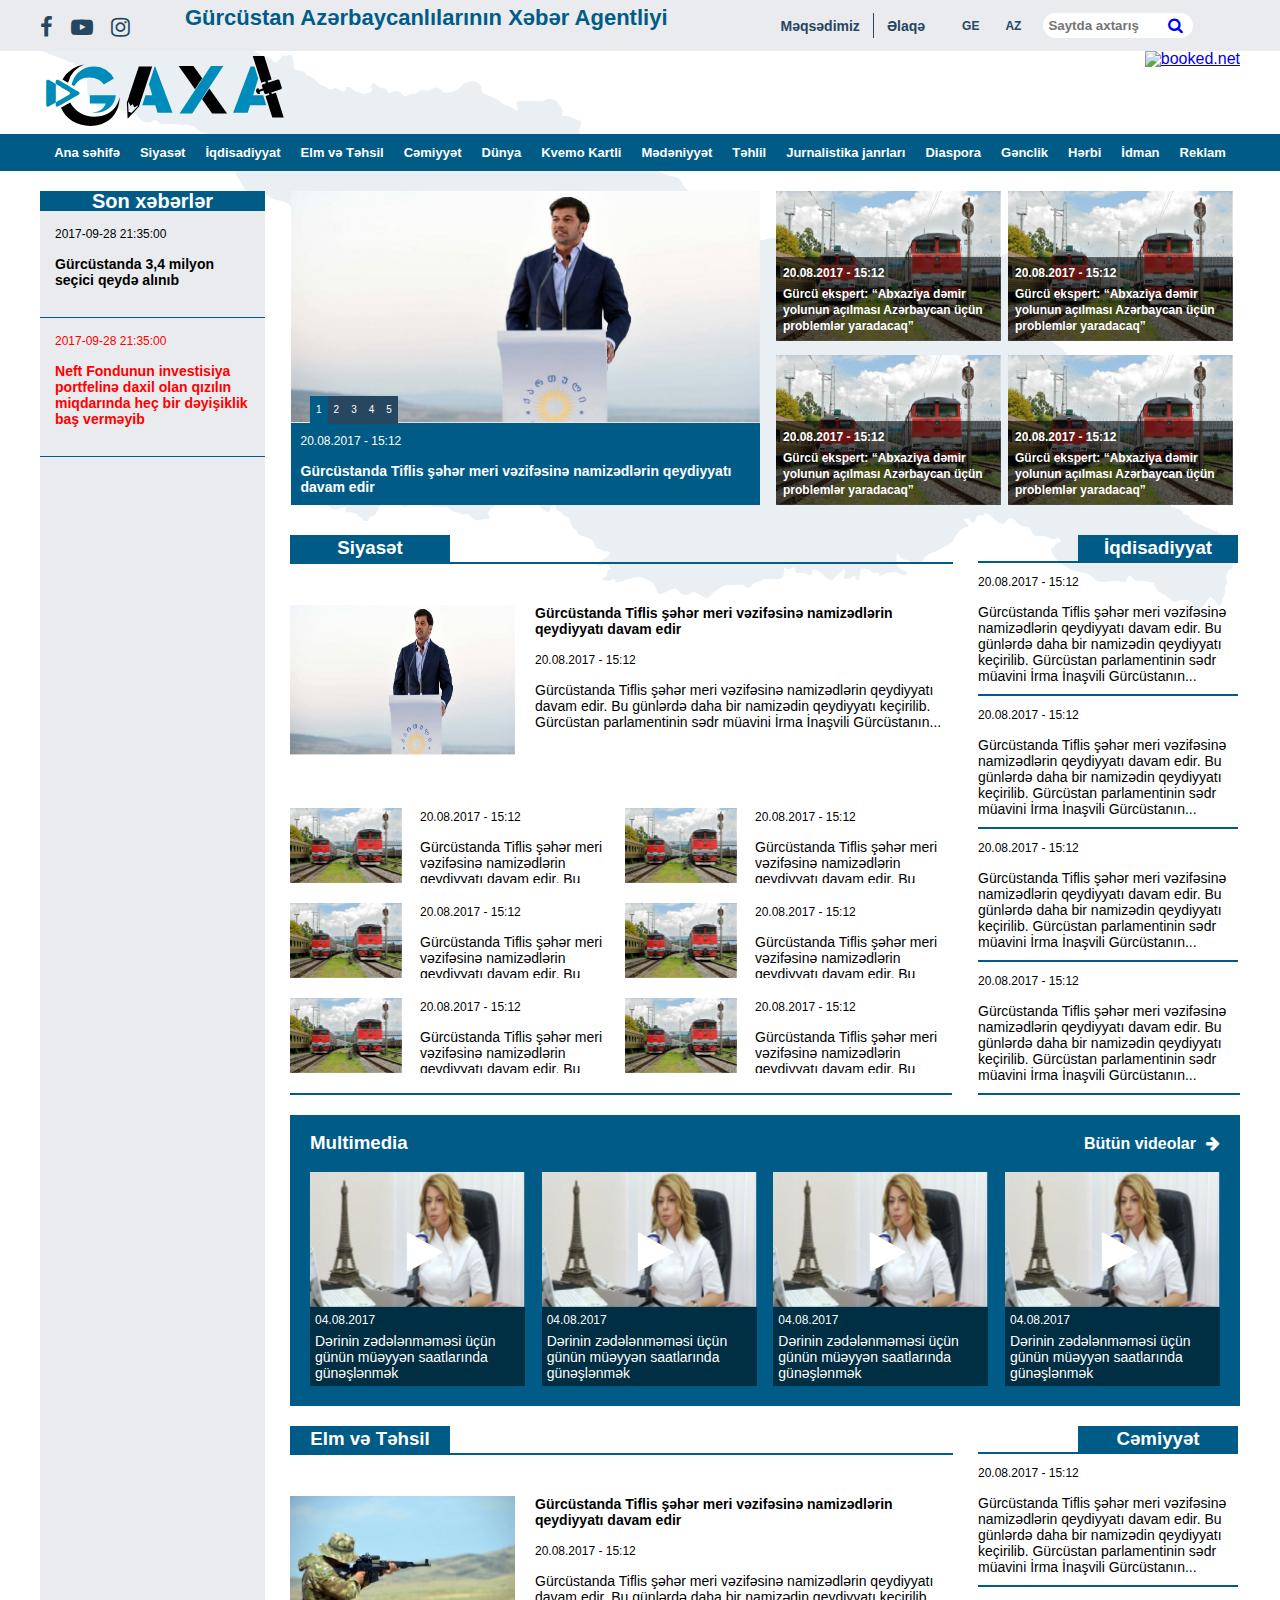
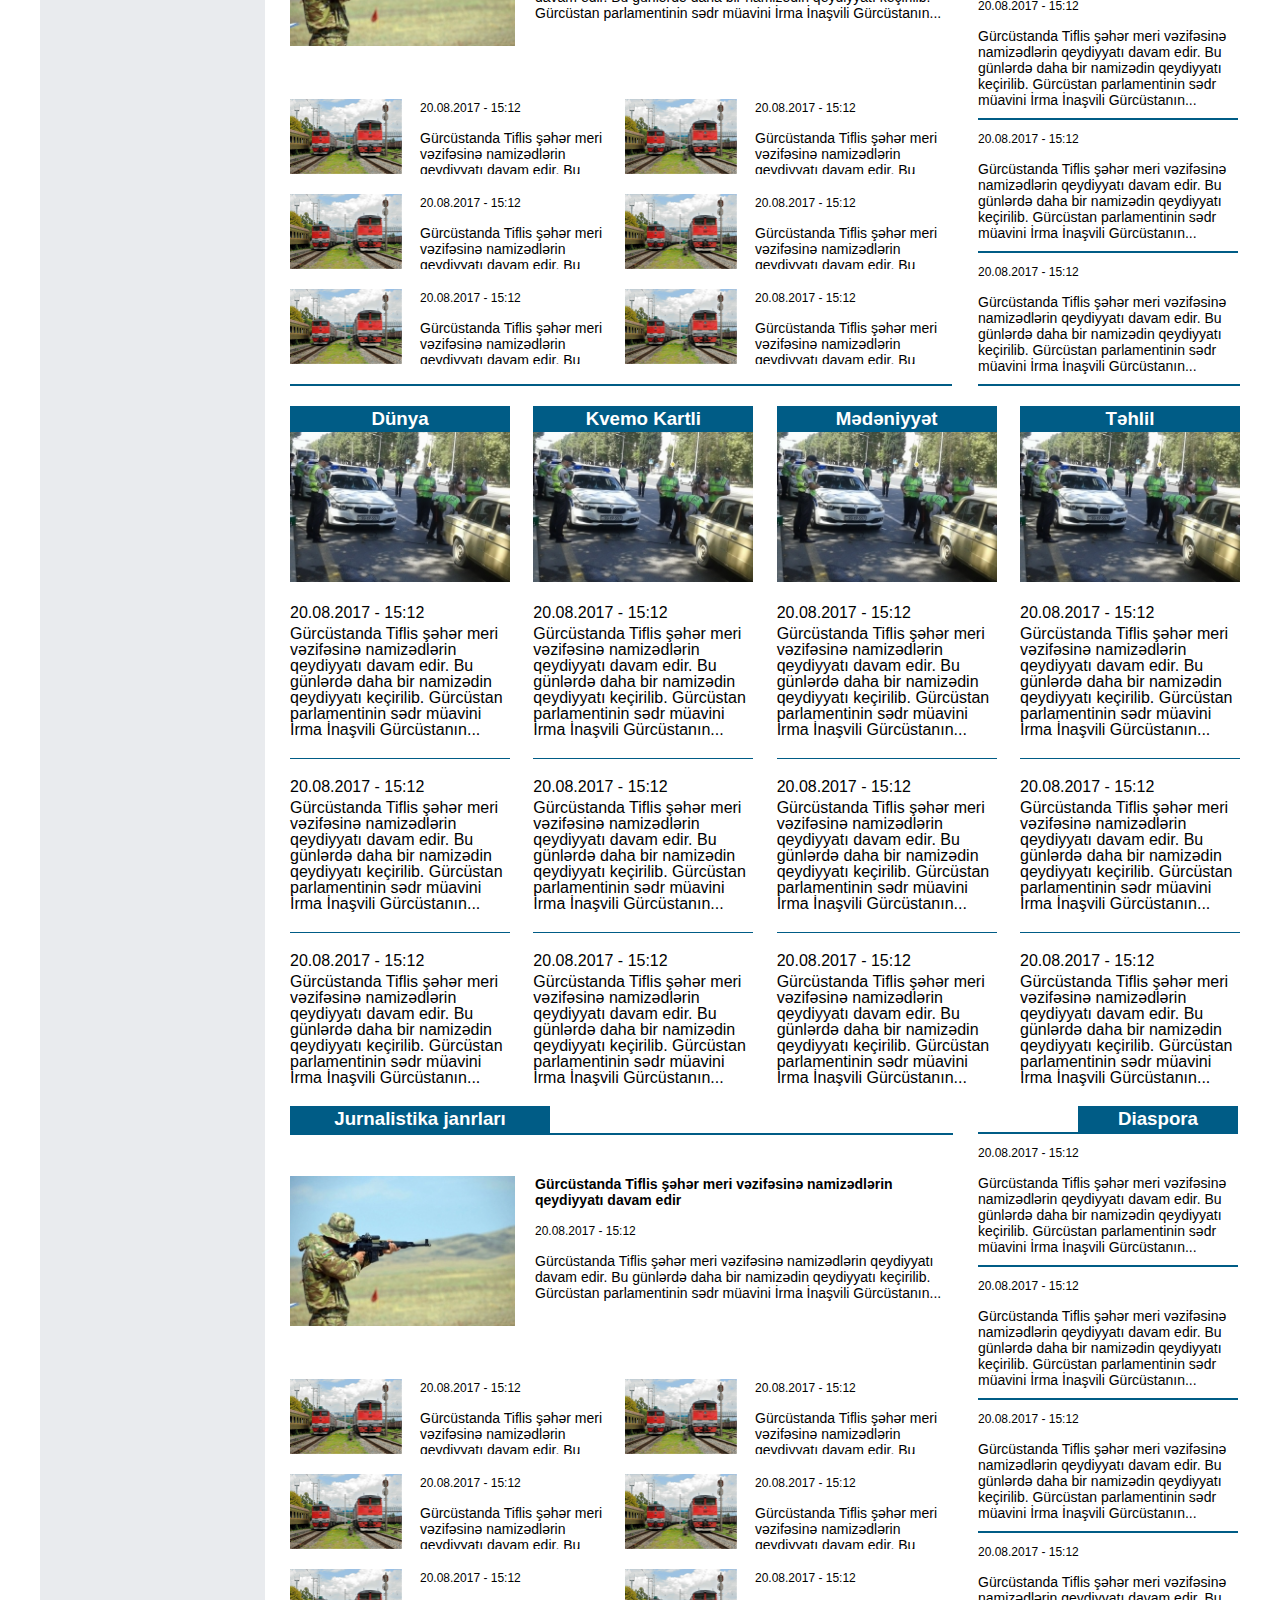
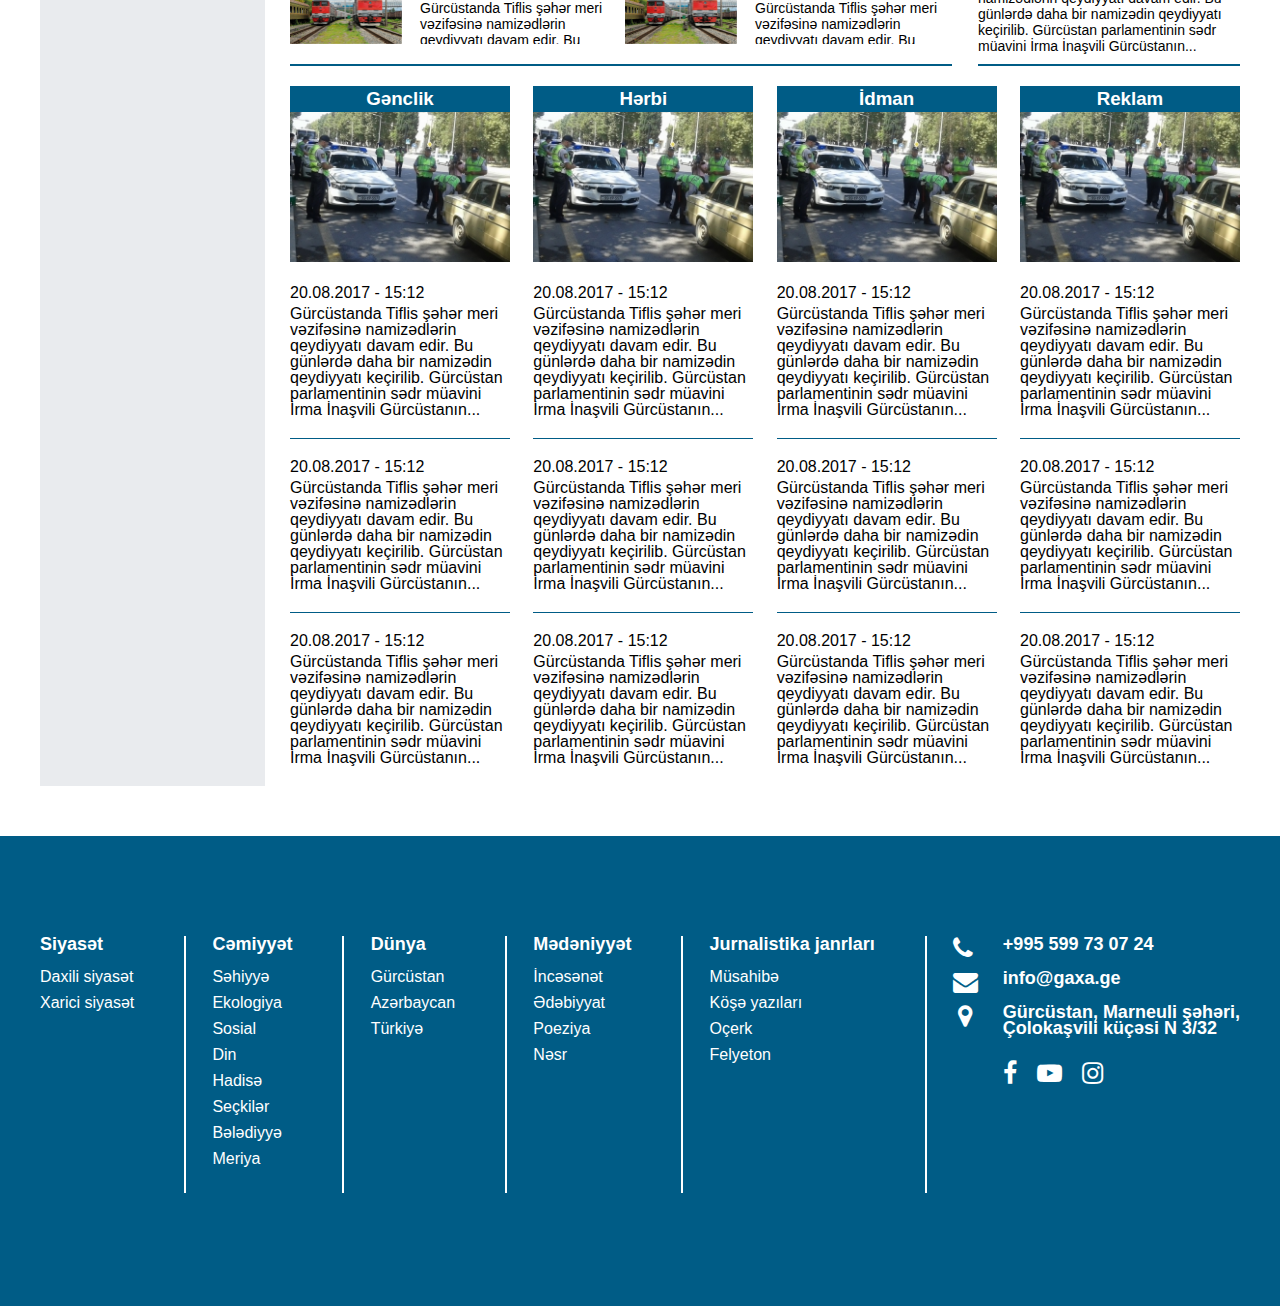
==== index.html @ 44e525f2 "gaxa index.html" ====
<!DOCTYPE html>
<html>
    <head>
        <meta charset="utf-8">
        <meta http-equiv="x-ua-compatible" content="ie=edge">
        <title>Gürcüstan Azərbaycanlılarının Xəbər Agentliyi</title>
        <link rel="stylesheet" href="css/style.css">
        <link rel="stylesheet" href="https://maxcdn.bootstrapcdn.com/font-awesome/4.7.0/css/font-awesome.min.css">
        <link rel="stylesheet" href="lib/owlcarousel/owl.carousel.min.css">
        <link rel="stylesheet" href="lib/owlcarousel/owl.theme.default.min.css">
    </head>
    <body>
        <header class="page-header">
                <div class="page-header__top">
                    <div class="wrapper">
                        <ul class="page-header__top-social">
                            <li><a href="#"><i class="fa fa-facebook" aria-hidden="true"></i></a></li>
                            <li><a href="#"><i class="fa fa-youtube-play" aria-hidden="true"></i></a></li>
                            <li><a href="#"><i class="fa fa-instagram" aria-hidden="true"></i></a></li>
                        </ul>
                        <h1 class="page-header__main-header">Gürcüstan Azərbaycanlılarının Xəbər Agentliyi</h1>
                        <a href="#" class="page-header__purpose-link">Məqsədimiz</a>
                        <a href="#" class="page-header__contact-link">Əlaqə</a>
                        <a href="#" class="page-header__lang-link">GE</a>
                        <a href="#" class="page-header__lang-link">AZ</a>
                        <form class="page-header__search-form">
                            <input type="text" class="page-header__search-input" placeholder="Saytda axtarış">
                            <a href="#" class="form-search"><i class="fa fa-search" aria-hidden="true"></i></a>
                        </form>
                    </div>
                </div>
                <div class="page-header__middle wrapper">
                    <a href="#" class="main-logo-link"><img src="img/logo.svg" alt="gaxa logo" class="main-logo" width="240px" height="70px"></a>
                    <div class="page-header__widgets">
                        <div class="currency-widget"></div>
                        <div class="weather-widget">
                            <!-- weather widget start --><a target="_blank" href="http://www.booked.net/weather/marneuli-w399165"><img src="https://w.bookcdn.com/weather/picture/23_w399165_1_1_ecf0f1_250_bdc3c7_9da2a6_ffffff_1_2071c9_ffffff_0_6.png?scode=124&domid=&anc_id=14070"  alt="booked.net"/></a><!-- weather widget end -->
                        </div>
                    </div>
                </div>
                <div class="page-header__bottom">
                    <nav class="main-nav wrapper">
                        <ul class="main-nav__list">
                            <li class="main-nav__list-item"><a href="#" class="main-nav__link">Ana səhifə</a></li>
                            <li class="main-nav__list-item"><a href="#" class="main-nav__link">Siyasət</a></li>
                            <li class="main-nav__list-item"><a href="#" class="main-nav__link">İqdisadiyyat</a></li>
                            <li class="main-nav__list-item"><a href="#" class="main-nav__link">Elm və Təhsil</a></li>
                            <li class="main-nav__list-item"><a href="#" class="main-nav__link">Cəmiyyət</a></li>
                            <li class="main-nav__list-item"><a href="#" class="main-nav__link">Dünya</a></li>
                            <li class="main-nav__list-item"><a href="#" class="main-nav__link">Kvemo Kartli</a></li>
                            <li class="main-nav__list-item"><a href="#" class="main-nav__link">Mədəniyyət</a></li>
                            <li class="main-nav__list-item"><a href="#" class="main-nav__link">Təhlil</a></li>
                            <li class="main-nav__list-item"><a href="#" class="main-nav__link">Jurnalistika janrları</a></li>
                            <li class="main-nav__list-item"><a href="#" class="main-nav__link">Diaspora</a></li>
                            <li class="main-nav__list-item"><a href="#" class="main-nav__link">Gənclik</a></li>
                            <li class="main-nav__list-item"><a href="#" class="main-nav__link">Hərbi</a></li>
                            <li class="main-nav__list-item"><a href="#" class="main-nav__link">İdman</a></li>
                            <li class="main-nav__list-item"><a href="#" class="main-nav__link">Reklam</a></li>
                        </ul>
                    </nav>
                </div>
        </header>
        <main>
            <div class="wrapper">
                <div class="left">
                    <h2 class="latest-news">Son xəbərlər</h2>
                    <div class="left-side__news">
                        <span class="left-side__news-date">2017-09-28 21:35:00</span>
                        <h3 class="left-side__news-header">Gürcüstanda 3,4 milyon seçici qeydə alınıb</h3>
                    </div>
                    <div class="left-side__news--urgent">
                        <span class="left-side__news-date">2017-09-28 21:35:00</span>
                        <h3 class="left-side__news-header">
                            Neft Fondunun investisiya portfelinə
                            daxil olan qızılın miqdarında heç bir
                            dəyişiklik baş verməyib</h3>
                    </div>
                </div>
                <div class="right">
                    <div class="top">
                        <div class="slider">
                            <div class="owl-carousel">
                                <div class="slider__item">
                                    <img src="img/slide-1.png" alt="" class="slide">
                                    <div class="slide__legend">
                                        <span class="date">20.08.2017 - 15:12</span>
                                        <h3 class="slide__header">Gürcüstanda Tiflis şəhər meri vəzifəsinə namizədlərin qeydiyyatı davam edir</h3>
                                    </div>
                                </div>
                                <div class="slider__item">
                                    <img src="img/slide-2.png" alt="" class="slide">
                                    <div class="slide__legend">
                                        <span class="date">20.08.2017 - 15:12</span>
                                        <h3 class="slide__header">Gürcüstanda Tiflis şəhər meri vəzifəsinə namizədlərin qeydiyyatı davam edir</h3>
                                    </div>
                                </div>
                                <div class="slider__item">
                                    <img src="img/slide-3.png" alt="" class="slide">
                                    <div class="slide__legend">
                                        <span class="date">20.08.2017 - 15:12</span>
                                        <h3 class="slide__header">Gürcüstanda Tiflis şəhər meri vəzifəsinə namizədlərin qeydiyyatı davam edir</h3>
                                    </div>
                                </div>
                                <div class="slider__item">
                                    <img src="img/slide-4.png" alt="" class="slide">
                                    <div class="slide__legend">
                                        <span class="date">20.08.2017 - 15:12</span>
                                        <h3 class="slide__header">Gürcüstanda Tiflis şəhər meri vəzifəsinə namizədlərin qeydiyyatı davam edir</h3>
                                    </div>
                                </div>
                                <div class="slider__item">
                                    <img src="img/slide-5.png" alt="" class="slide">
                                    <div class="slide__legend">
                                        <span class="date">20.08.2017 - 15:12</span>
                                        <h3 class="slide__header">Gürcüstanda Tiflis şəhər meri vəzifəsinə namizədlərin qeydiyyatı davam edir</h3>
                                    </div>
                                </div>
                            </div>
                        </div>
                        <div class="top-left">
                            <div class="top-left__news">
                                <div class="top-left__news-content">
                                    <img src="img/top-left-news-1.png" alt="" class="top-left__news-img">
                                    <div class="top-left__news-legend">
                                        <span class="top-left__news-date">20.08.2017 - 15:12</span>
                                        <h3 class="top-left__news-header">Gürcü ekspert: “Abxaziya dəmir yolunun
                                            açılması Azərbaycan üçün problemlər
                                            yaradacaq”</h3>
                                    </div>
                                </div>
                            </div>
                            <div class="top-left__news">
                                <div class="top-left__news-content">
                                    <img src="img/top-left-news-1.png" alt="" class="top-left__news-img">
                                    <div class="top-left__news-legend">
                                        <span class="top-left__news-date">20.08.2017 - 15:12</span>
                                        <h3 class="top-left__news-header">Gürcü ekspert: “Abxaziya dəmir yolunun
                                            açılması Azərbaycan üçün problemlər
                                            yaradacaq”</h3>
                                    </div>
                                </div>
                            </div>
                            <div class="top-left__news">
                                <div class="top-left__news-content">
                                    <img src="img/top-left-news-1.png" alt="" class="top-left__news-img">
                                    <div class="top-left__news-legend">
                                        <span class="top-left__news-date">20.08.2017 - 15:12</span>
                                        <h3 class="top-left__news-header">Gürcü ekspert: “Abxaziya dəmir yolunun
                                            açılması Azərbaycan üçün problemlər
                                            yaradacaq”</h3>
                                    </div>
                                </div>
                            </div>
                            <div class="top-left__news">
                                <div class="top-left__news-content">
                                    <img src="img/top-left-news-1.png" alt="" class="top-left__news-img">
                                    <div class="top-left__news-legend">
                                        <span class="top-left__news-date">20.08.2017 - 15:12</span>
                                        <h3 class="top-left__news-header">Gürcü ekspert: “Abxaziya dəmir yolunun
                                            açılması Azərbaycan üçün problemlər
                                            yaradacaq”</h3>
                                    </div>
                                </div>
                            </div>
                        </div>
                    </div>
                    <div class="news-feed">
                        <div class="news-feed__left">
                            <h3 class="section-header">Siyasət</h3>
                            <div class="news-feed__top">
                                <div class="news-feed__item">
                                    <img src="img/slide-1.png" alt="" width="225px" height="150px" class="news-feed__top-img">
                                    <div class="news-feed__top-legend">
                                        <h3 class="news-feed__item-header">Gürcüstanda Tiflis şəhər meri vəzifəsinə namizədlərin
                                            qeydiyyatı davam edir</h3>
                                        <span class="news-feed__item-date">20.08.2017 - 15:12</span>
                                        <p class="news-feed__item-text">Gürcüstanda Tiflis şəhər meri vəzifəsinə namizədlərin qeydiyyatı davam edir.
                                            Bu günlərdə daha bir namizədin qeydiyyatı keçirilib. Gürcüstan parlamentinin
                                            sədr müavini İrma İnaşvili Gürcüstanın...</p>
                                    </div>
                                </div>
                            </div>
                            <div class="news-feed__bottom">
                                <div class="news-feed__bottom-left">
                                    <div class="news-feed__bottom-item">
                                        <img src="img/top-left-news-1.png" alt="" width="112px" height="75px" class="news-feed__bottom-img">
                                        <div class="news-feed__bottom-legend">
                                            <span class="news-feed__item-date">20.08.2017 - 15:12</span>
                                            <p class="news-feed__item-text">Gürcüstanda Tiflis şəhər meri vəzifəsinə namizədlərin qeydiyyatı davam edir.
                                                Bu günlərdə daha bir namizədin qeydiyyatı keçirilib. Gürcüstan parlamentinin
                                                sədr müavini İrma İnaşvili Gürcüstanın...</p>
                                        </div>
                                    </div>
                                    <div class="news-feed__bottom-item">
                                        <img src="img/top-left-news-1.png" alt="" width="112px" height="75px" class="news-feed__bottom-img">
                                        <div class="news-feed__bottom-legend">
                                            <span class="news-feed__item-date">20.08.2017 - 15:12</span>
                                            <p class="news-feed__item-text">Gürcüstanda Tiflis şəhər meri vəzifəsinə namizədlərin qeydiyyatı davam edir.
                                                Bu günlərdə daha bir namizədin qeydiyyatı keçirilib. Gürcüstan parlamentinin
                                                sədr müavini İrma İnaşvili Gürcüstanın...</p>
                                        </div>
                                    </div>
                                    <div class="news-feed__bottom-item">
                                        <img src="img/top-left-news-1.png" alt="" width="112px" height="75px" class="news-feed__bottom-img">
                                        <div class="news-feed__bottom-legend">
                                            <span class="news-feed__item-date">20.08.2017 - 15:12</span>
                                            <p class="news-feed__item-text">Gürcüstanda Tiflis şəhər meri vəzifəsinə namizədlərin qeydiyyatı davam edir.
                                                Bu günlərdə daha bir namizədin qeydiyyatı keçirilib. Gürcüstan parlamentinin
                                                sədr müavini İrma İnaşvili Gürcüstanın...</p>
                                        </div>
                                    </div>
                                </div>
                                <div class="news-feed__bottom-right">
                                    <div class="news-feed__bottom-item">
                                        <img src="img/top-left-news-1.png" alt="" width="112px" height="75px" class="news-feed__bottom-img">
                                        <div class="news-feed__bottom-legend">
                                            <span class="news-feed__item-date">20.08.2017 - 15:12</span>
                                            <p class="news-feed__item-text">Gürcüstanda Tiflis şəhər meri vəzifəsinə namizədlərin qeydiyyatı davam edir.
                                                Bu günlərdə daha bir namizədin qeydiyyatı keçirilib. Gürcüstan parlamentinin
                                                sədr müavini İrma İnaşvili Gürcüstanın...</p>
                                        </div>
                                    </div>
                                    <div class="news-feed__bottom-item">
                                        <img src="img/top-left-news-1.png" alt="" width="112px" height="75px" class="news-feed__bottom-img">
                                        <div class="news-feed__bottom-legend">
                                            <span class="news-feed__item-date">20.08.2017 - 15:12</span>
                                            <p class="news-feed__item-text">Gürcüstanda Tiflis şəhər meri vəzifəsinə namizədlərin qeydiyyatı davam edir.
                                                Bu günlərdə daha bir namizədin qeydiyyatı keçirilib. Gürcüstan parlamentinin
                                                sədr müavini İrma İnaşvili Gürcüstanın...</p>
                                        </div>
                                    </div>
                                    <div class="news-feed__bottom-item">
                                        <img src="img/top-left-news-1.png" alt="" width="112px" height="75px" class="news-feed__bottom-img">
                                        <div class="news-feed__bottom-legend">
                                            <span class="news-feed__item-date">20.08.2017 - 15:12</span>
                                            <p class="news-feed__item-text">Gürcüstanda Tiflis şəhər meri vəzifəsinə namizədlərin qeydiyyatı davam edir.
                                                Bu günlərdə daha bir namizədin qeydiyyatı keçirilib. Gürcüstan parlamentinin
                                                sədr müavini İrma İnaşvili Gürcüstanın...</p>
                                        </div>
                                    </div>
                                </div>
                            </div>
                        </div>
                        <div class="news-feed__right">
                            <h3 class="news-feed__right-header">İqdisadiyyat</h3>
                            <div class="news-feed__right-item">
                                <div class="news-feed__top-legend">
                                    <span class="news-feed__item-date">20.08.2017 - 15:12</span>
                                    <p class="news-feed__item-text">Gürcüstanda Tiflis şəhər meri vəzifəsinə namizədlərin qeydiyyatı davam edir.
                                        Bu günlərdə daha bir namizədin qeydiyyatı keçirilib. Gürcüstan parlamentinin
                                        sədr müavini İrma İnaşvili Gürcüstanın...</p>
                                </div>
                            </div>
                            <div class="news-feed__right-item">
                                <div class="news-feed__top-legend">
                                    <span class="news-feed__item-date">20.08.2017 - 15:12</span>
                                    <p class="news-feed__item-text">Gürcüstanda Tiflis şəhər meri vəzifəsinə namizədlərin qeydiyyatı davam edir.
                                        Bu günlərdə daha bir namizədin qeydiyyatı keçirilib. Gürcüstan parlamentinin
                                        sədr müavini İrma İnaşvili Gürcüstanın...</p>
                                </div>
                            </div>
                            <div class="news-feed__right-item">
                                <div class="news-feed__top-legend">
                                    <span class="news-feed__item-date">20.08.2017 - 15:12</span>
                                    <p class="news-feed__item-text">Gürcüstanda Tiflis şəhər meri vəzifəsinə namizədlərin qeydiyyatı davam edir.
                                        Bu günlərdə daha bir namizədin qeydiyyatı keçirilib. Gürcüstan parlamentinin
                                        sədr müavini İrma İnaşvili Gürcüstanın...</p>
                                </div>
                            </div>
                            <div class="news-feed__right-item">
                                <div class="news-feed__top-legend">
                                    <span class="news-feed__item-date">20.08.2017 - 15:12</span>
                                    <p class="news-feed__item-text">Gürcüstanda Tiflis şəhər meri vəzifəsinə namizədlərin qeydiyyatı davam edir.
                                        Bu günlərdə daha bir namizədin qeydiyyatı keçirilib. Gürcüstan parlamentinin
                                        sədr müavini İrma İnaşvili Gürcüstanın...</p>
                                </div>
                            </div>
                        </div>
                    </div>
                    <div class="multimedia">
                        <div class="multimedia__top">
                            <h3 class="multimedia__header">Multimedia</h3>
                            <a href="#" class="all-videos">Bütün videolar<i class="fa fa-arrow-right" aria-hidden="true"></i></a>
                        </div>
                        <div class="multimedia__videos">
                            <a href="#" class="multimedia__video">
                                <div class="multimedia__video-img">
                                    <img src="img/video.png" alt="" width="215px" height="135px">
                                    <i class="fa fa-play" aria-hidden="true"></i>
                                </div>
                                <div class="multimedia__video-legend">
                                    <span class="multimedia__video-date">04.08.2017</span>
                                    <p class="multimedia__video-text">Dərinin zədələnməməsi üçün günün
                                    müəyyən saatlarında günəşlənmək</p>
                                </div>
                            </a>
                            <a href="#" class="multimedia__video">
                                <div class="multimedia__video-img">
                                    <img src="img/video.png" alt="" width="215px" height="135px">
                                    <i class="fa fa-play" aria-hidden="true"></i>
                                </div>
                                <div class="multimedia__video-legend">
                                    <span class="multimedia__video-date">04.08.2017</span>
                                    <p class="multimedia__video-text">Dərinin zədələnməməsi üçün günün
                                        müəyyən saatlarında günəşlənmək</p>
                                </div>
                            </a>
                            <a href="#" class="multimedia__video">
                                <div class="multimedia__video-img">
                                    <img src="img/video.png" alt="" width="215px" height="135px">
                                    <i class="fa fa-play" aria-hidden="true"></i>
                                </div>
                                <div class="multimedia__video-legend">
                                    <span class="multimedia__video-date">04.08.2017</span>
                                    <p class="multimedia__video-text">Dərinin zədələnməməsi üçün günün
                                        müəyyən saatlarında günəşlənmək</p>
                                </div>
                            </a>
                            <a href="#" class="multimedia__video">
                                <div class="multimedia__video-img">
                                    <img src="img/video.png" alt="" width="215px" height="135px">
                                    <i class="fa fa-play" aria-hidden="true"></i>
                                </div>
                                <div class="multimedia__video-legend">
                                    <span class="multimedia__video-date">04.08.2017</span>
                                    <p class="multimedia__video-text">Dərinin zədələnməməsi üçün günün
                                        müəyyən saatlarında günəşlənmək</p>
                                </div>
                            </a>
                        </div>
                    </div>
                    <div class="news-feed">
                        <div class="news-feed__left">
                            <h3 class="section-header">Elm və Təhsil</h3>
                            <div class="news-feed__top">
                                <div class="news-feed__item">
                                    <img src="img/elm.png" alt="" width="225px" height="150px" class="news-feed__top-img">
                                    <div class="news-feed__top-legend">
                                        <h3 class="news-feed__item-header">Gürcüstanda Tiflis şəhər meri vəzifəsinə namizədlərin
                                            qeydiyyatı davam edir</h3>
                                        <span class="news-feed__item-date">20.08.2017 - 15:12</span>
                                        <p class="news-feed__item-text">Gürcüstanda Tiflis şəhər meri vəzifəsinə namizədlərin qeydiyyatı davam edir.
                                            Bu günlərdə daha bir namizədin qeydiyyatı keçirilib. Gürcüstan parlamentinin
                                            sədr müavini İrma İnaşvili Gürcüstanın...</p>
                                    </div>
                                </div>
                            </div>
                            <div class="news-feed__bottom">
                                <div class="news-feed__bottom-left">
                                    <div class="news-feed__bottom-item">
                                        <img src="img/top-left-news-1.png" alt="" width="112px" height="75px" class="news-feed__bottom-img">
                                        <div class="news-feed__bottom-legend">
                                            <span class="news-feed__item-date">20.08.2017 - 15:12</span>
                                            <p class="news-feed__item-text">Gürcüstanda Tiflis şəhər meri vəzifəsinə namizədlərin qeydiyyatı davam edir.
                                                Bu günlərdə daha bir namizədin qeydiyyatı keçirilib. Gürcüstan parlamentinin
                                                sədr müavini İrma İnaşvili Gürcüstanın...</p>
                                        </div>
                                    </div>
                                    <div class="news-feed__bottom-item">
                                        <img src="img/top-left-news-1.png" alt="" width="112px" height="75px" class="news-feed__bottom-img">
                                        <div class="news-feed__bottom-legend">
                                            <span class="news-feed__item-date">20.08.2017 - 15:12</span>
                                            <p class="news-feed__item-text">Gürcüstanda Tiflis şəhər meri vəzifəsinə namizədlərin qeydiyyatı davam edir.
                                                Bu günlərdə daha bir namizədin qeydiyyatı keçirilib. Gürcüstan parlamentinin
                                                sədr müavini İrma İnaşvili Gürcüstanın...</p>
                                        </div>
                                    </div>
                                    <div class="news-feed__bottom-item">
                                        <img src="img/top-left-news-1.png" alt="" width="112px" height="75px" class="news-feed__bottom-img">
                                        <div class="news-feed__bottom-legend">
                                            <span class="news-feed__item-date">20.08.2017 - 15:12</span>
                                            <p class="news-feed__item-text">Gürcüstanda Tiflis şəhər meri vəzifəsinə namizədlərin qeydiyyatı davam edir.
                                                Bu günlərdə daha bir namizədin qeydiyyatı keçirilib. Gürcüstan parlamentinin
                                                sədr müavini İrma İnaşvili Gürcüstanın...</p>
                                        </div>
                                    </div>
                                </div>
                                <div class="news-feed__bottom-right">
                                    <div class="news-feed__bottom-item">
                                        <img src="img/top-left-news-1.png" alt="" width="112px" height="75px" class="news-feed__bottom-img">
                                        <div class="news-feed__bottom-legend">
                                            <span class="news-feed__item-date">20.08.2017 - 15:12</span>
                                            <p class="news-feed__item-text">Gürcüstanda Tiflis şəhər meri vəzifəsinə namizədlərin qeydiyyatı davam edir.
                                                Bu günlərdə daha bir namizədin qeydiyyatı keçirilib. Gürcüstan parlamentinin
                                                sədr müavini İrma İnaşvili Gürcüstanın...</p>
                                        </div>
                                    </div>
                                    <div class="news-feed__bottom-item">
                                        <img src="img/top-left-news-1.png" alt="" width="112px" height="75px" class="news-feed__bottom-img">
                                        <div class="news-feed__bottom-legend">
                                            <span class="news-feed__item-date">20.08.2017 - 15:12</span>
                                            <p class="news-feed__item-text">Gürcüstanda Tiflis şəhər meri vəzifəsinə namizədlərin qeydiyyatı davam edir.
                                                Bu günlərdə daha bir namizədin qeydiyyatı keçirilib. Gürcüstan parlamentinin
                                                sədr müavini İrma İnaşvili Gürcüstanın...</p>
                                        </div>
                                    </div>
                                    <div class="news-feed__bottom-item">
                                        <img src="img/top-left-news-1.png" alt="" width="112px" height="75px" class="news-feed__bottom-img">
                                        <div class="news-feed__bottom-legend">
                                            <span class="news-feed__item-date">20.08.2017 - 15:12</span>
                                            <p class="news-feed__item-text">Gürcüstanda Tiflis şəhər meri vəzifəsinə namizədlərin qeydiyyatı davam edir.
                                                Bu günlərdə daha bir namizədin qeydiyyatı keçirilib. Gürcüstan parlamentinin
                                                sədr müavini İrma İnaşvili Gürcüstanın...</p>
                                        </div>
                                    </div>
                                </div>
                            </div>
                        </div>
                        <div class="news-feed__right">
                            <h3 class="news-feed__right-header">Cəmiyyət</h3>
                            <div class="news-feed__right-item">
                                <div class="news-feed__top-legend">
                                    <span class="news-feed__item-date">20.08.2017 - 15:12</span>
                                    <p class="news-feed__item-text">Gürcüstanda Tiflis şəhər meri vəzifəsinə namizədlərin qeydiyyatı davam edir.
                                        Bu günlərdə daha bir namizədin qeydiyyatı keçirilib. Gürcüstan parlamentinin
                                        sədr müavini İrma İnaşvili Gürcüstanın...</p>
                                </div>
                            </div>
                            <div class="news-feed__right-item">
                                <div class="news-feed__top-legend">
                                    <span class="news-feed__item-date">20.08.2017 - 15:12</span>
                                    <p class="news-feed__item-text">Gürcüstanda Tiflis şəhər meri vəzifəsinə namizədlərin qeydiyyatı davam edir.
                                        Bu günlərdə daha bir namizədin qeydiyyatı keçirilib. Gürcüstan parlamentinin
                                        sədr müavini İrma İnaşvili Gürcüstanın...</p>
                                </div>
                            </div>
                            <div class="news-feed__right-item">
                                <div class="news-feed__top-legend">
                                    <span class="news-feed__item-date">20.08.2017 - 15:12</span>
                                    <p class="news-feed__item-text">Gürcüstanda Tiflis şəhər meri vəzifəsinə namizədlərin qeydiyyatı davam edir.
                                        Bu günlərdə daha bir namizədin qeydiyyatı keçirilib. Gürcüstan parlamentinin
                                        sədr müavini İrma İnaşvili Gürcüstanın...</p>
                                </div>
                            </div>
                            <div class="news-feed__right-item">
                                <div class="news-feed__top-legend">
                                    <span class="news-feed__item-date">20.08.2017 - 15:12</span>
                                    <p class="news-feed__item-text">Gürcüstanda Tiflis şəhər meri vəzifəsinə namizədlərin qeydiyyatı davam edir.
                                        Bu günlərdə daha bir namizədin qeydiyyatı keçirilib. Gürcüstan parlamentinin
                                        sədr müavini İrma İnaşvili Gürcüstanın...</p>
                                </div>
                            </div>
                        </div>
                    </div>
                    <div class="news-feed-2">
                        <div class="news-feed-2__item">
                            <h3 class="news-feed-2__item-header">Dünya</h3>
                            <img src="img/nf2.png" alt="" class="news-feed-2__item-img" width="220px" height="150px">
                            <div class="news-feed-2__legend">
                                <span class="news-feed-2__item-date">20.08.2017 - 15:12</span>
                                <p class="news-feed-2__item-text">Gürcüstanda Tiflis şəhər meri vəzifəsinə namizədlərin qeydiyyatı davam edir.
                                    Bu günlərdə daha bir namizədin qeydiyyatı keçirilib. Gürcüstan parlamentinin
                                    sədr müavini İrma İnaşvili Gürcüstanın...</p>
                            </div>
                            <div class="news-feed-2__legend">
                                <span class="news-feed-2__item-date">20.08.2017 - 15:12</span>
                                <p class="news-feed-2__item-text">Gürcüstanda Tiflis şəhər meri vəzifəsinə namizədlərin qeydiyyatı davam edir.
                                    Bu günlərdə daha bir namizədin qeydiyyatı keçirilib. Gürcüstan parlamentinin
                                    sədr müavini İrma İnaşvili Gürcüstanın...</p>
                            </div>
                            <div class="news-feed-2__legend">
                                <span class="news-feed-2__item-date">20.08.2017 - 15:12</span>
                                <p class="news-feed-2__item-text">Gürcüstanda Tiflis şəhər meri vəzifəsinə namizədlərin qeydiyyatı davam edir.
                                    Bu günlərdə daha bir namizədin qeydiyyatı keçirilib. Gürcüstan parlamentinin
                                    sədr müavini İrma İnaşvili Gürcüstanın...</p>
                            </div>
                        </div>
                        <div class="news-feed-2__item">
                            <h3 class="news-feed-2__item-header">Kvemo Kartli</h3>
                            <img src="img/nf2.png" alt="" class="news-feed-2__item-img" width="220px" height="150px">
                            <div class="news-feed-2__legend">
                                <span class="news-feed-2__item-date">20.08.2017 - 15:12</span>
                                <p class="news-feed-2__item-text">Gürcüstanda Tiflis şəhər meri vəzifəsinə namizədlərin qeydiyyatı davam edir.
                                    Bu günlərdə daha bir namizədin qeydiyyatı keçirilib. Gürcüstan parlamentinin
                                    sədr müavini İrma İnaşvili Gürcüstanın...</p>
                            </div>
                            <div class="news-feed-2__legend">
                                <span class="news-feed-2__item-date">20.08.2017 - 15:12</span>
                                <p class="news-feed-2__item-text">Gürcüstanda Tiflis şəhər meri vəzifəsinə namizədlərin qeydiyyatı davam edir.
                                    Bu günlərdə daha bir namizədin qeydiyyatı keçirilib. Gürcüstan parlamentinin
                                    sədr müavini İrma İnaşvili Gürcüstanın...</p>
                            </div>
                            <div class="news-feed-2__legend">
                                <span class="news-feed-2__item-date">20.08.2017 - 15:12</span>
                                <p class="news-feed-2__item-text">Gürcüstanda Tiflis şəhər meri vəzifəsinə namizədlərin qeydiyyatı davam edir.
                                    Bu günlərdə daha bir namizədin qeydiyyatı keçirilib. Gürcüstan parlamentinin
                                    sədr müavini İrma İnaşvili Gürcüstanın...</p>
                            </div>
                        </div>
                        <div class="news-feed-2__item">
                            <h3 class="news-feed-2__item-header">Mədəniyyət</h3>
                            <img src="img/nf2.png" alt="" class="news-feed-2__item-img" width="220px" height="150px">
                            <div class="news-feed-2__legend">
                                <span class="news-feed-2__item-date">20.08.2017 - 15:12</span>
                                <p class="news-feed-2__item-text">Gürcüstanda Tiflis şəhər meri vəzifəsinə namizədlərin qeydiyyatı davam edir.
                                    Bu günlərdə daha bir namizədin qeydiyyatı keçirilib. Gürcüstan parlamentinin
                                    sədr müavini İrma İnaşvili Gürcüstanın...</p>
                            </div>
                            <div class="news-feed-2__legend">
                                <span class="news-feed-2__item-date">20.08.2017 - 15:12</span>
                                <p class="news-feed-2__item-text">Gürcüstanda Tiflis şəhər meri vəzifəsinə namizədlərin qeydiyyatı davam edir.
                                    Bu günlərdə daha bir namizədin qeydiyyatı keçirilib. Gürcüstan parlamentinin
                                    sədr müavini İrma İnaşvili Gürcüstanın...</p>
                            </div>
                            <div class="news-feed-2__legend">
                                <span class="news-feed-2__item-date">20.08.2017 - 15:12</span>
                                <p class="news-feed-2__item-text">Gürcüstanda Tiflis şəhər meri vəzifəsinə namizədlərin qeydiyyatı davam edir.
                                    Bu günlərdə daha bir namizədin qeydiyyatı keçirilib. Gürcüstan parlamentinin
                                    sədr müavini İrma İnaşvili Gürcüstanın...</p>
                            </div>
                        </div>
                        <div class="news-feed-2__item">
                            <h3 class="news-feed-2__item-header">Təhlil</h3>
                            <img src="img/nf2.png" alt="" class="news-feed-2__item-img" width="220px" height="150px">
                            <div class="news-feed-2__legend">
                                <span class="news-feed-2__item-date">20.08.2017 - 15:12</span>
                                <p class="news-feed-2__item-text">Gürcüstanda Tiflis şəhər meri vəzifəsinə namizədlərin qeydiyyatı davam edir.
                                    Bu günlərdə daha bir namizədin qeydiyyatı keçirilib. Gürcüstan parlamentinin
                                    sədr müavini İrma İnaşvili Gürcüstanın...</p>
                            </div>
                            <div class="news-feed-2__legend">
                                <span class="news-feed-2__item-date">20.08.2017 - 15:12</span>
                                <p class="news-feed-2__item-text">Gürcüstanda Tiflis şəhər meri vəzifəsinə namizədlərin qeydiyyatı davam edir.
                                    Bu günlərdə daha bir namizədin qeydiyyatı keçirilib. Gürcüstan parlamentinin
                                    sədr müavini İrma İnaşvili Gürcüstanın...</p>
                            </div>
                            <div class="news-feed-2__legend">
                                <span class="news-feed-2__item-date">20.08.2017 - 15:12</span>
                                <p class="news-feed-2__item-text">Gürcüstanda Tiflis şəhər meri vəzifəsinə namizədlərin qeydiyyatı davam edir.
                                    Bu günlərdə daha bir namizədin qeydiyyatı keçirilib. Gürcüstan parlamentinin
                                    sədr müavini İrma İnaşvili Gürcüstanın...</p>
                            </div>
                        </div>
                    </div>
                    <div class="news-feed">
                        <div class="news-feed__left">
                            <h3 class="section-header section-header--width">Jurnalistika janrları</h3>
                            <div class="news-feed__top">
                                <div class="news-feed__item">
                                    <img src="img/elm.png" alt="" width="225px" height="150px" class="news-feed__top-img">
                                    <div class="news-feed__top-legend">
                                        <h3 class="news-feed__item-header">Gürcüstanda Tiflis şəhər meri vəzifəsinə namizədlərin
                                            qeydiyyatı davam edir</h3>
                                        <span class="news-feed__item-date">20.08.2017 - 15:12</span>
                                        <p class="news-feed__item-text">Gürcüstanda Tiflis şəhər meri vəzifəsinə namizədlərin qeydiyyatı davam edir.
                                            Bu günlərdə daha bir namizədin qeydiyyatı keçirilib. Gürcüstan parlamentinin
                                            sədr müavini İrma İnaşvili Gürcüstanın...</p>
                                    </div>
                                </div>
                            </div>
                            <div class="news-feed__bottom">
                                <div class="news-feed__bottom-left">
                                    <div class="news-feed__bottom-item">
                                        <img src="img/top-left-news-1.png" alt="" width="112px" height="75px" class="news-feed__bottom-img">
                                        <div class="news-feed__bottom-legend">
                                            <span class="news-feed__item-date">20.08.2017 - 15:12</span>
                                            <p class="news-feed__item-text">Gürcüstanda Tiflis şəhər meri vəzifəsinə namizədlərin qeydiyyatı davam edir.
                                                Bu günlərdə daha bir namizədin qeydiyyatı keçirilib. Gürcüstan parlamentinin
                                                sədr müavini İrma İnaşvili Gürcüstanın...</p>
                                        </div>
                                    </div>
                                    <div class="news-feed__bottom-item">
                                        <img src="img/top-left-news-1.png" alt="" width="112px" height="75px" class="news-feed__bottom-img">
                                        <div class="news-feed__bottom-legend">
                                            <span class="news-feed__item-date">20.08.2017 - 15:12</span>
                                            <p class="news-feed__item-text">Gürcüstanda Tiflis şəhər meri vəzifəsinə namizədlərin qeydiyyatı davam edir.
                                                Bu günlərdə daha bir namizədin qeydiyyatı keçirilib. Gürcüstan parlamentinin
                                                sədr müavini İrma İnaşvili Gürcüstanın...</p>
                                        </div>
                                    </div>
                                    <div class="news-feed__bottom-item">
                                        <img src="img/top-left-news-1.png" alt="" width="112px" height="75px" class="news-feed__bottom-img">
                                        <div class="news-feed__bottom-legend">
                                            <span class="news-feed__item-date">20.08.2017 - 15:12</span>
                                            <p class="news-feed__item-text">Gürcüstanda Tiflis şəhər meri vəzifəsinə namizədlərin qeydiyyatı davam edir.
                                                Bu günlərdə daha bir namizədin qeydiyyatı keçirilib. Gürcüstan parlamentinin
                                                sədr müavini İrma İnaşvili Gürcüstanın...</p>
                                        </div>
                                    </div>
                                </div>
                                <div class="news-feed__bottom-right">
                                    <div class="news-feed__bottom-item">
                                        <img src="img/top-left-news-1.png" alt="" width="112px" height="75px" class="news-feed__bottom-img">
                                        <div class="news-feed__bottom-legend">
                                            <span class="news-feed__item-date">20.08.2017 - 15:12</span>
                                            <p class="news-feed__item-text">Gürcüstanda Tiflis şəhər meri vəzifəsinə namizədlərin qeydiyyatı davam edir.
                                                Bu günlərdə daha bir namizədin qeydiyyatı keçirilib. Gürcüstan parlamentinin
                                                sədr müavini İrma İnaşvili Gürcüstanın...</p>
                                        </div>
                                    </div>
                                    <div class="news-feed__bottom-item">
                                        <img src="img/top-left-news-1.png" alt="" width="112px" height="75px" class="news-feed__bottom-img">
                                        <div class="news-feed__bottom-legend">
                                            <span class="news-feed__item-date">20.08.2017 - 15:12</span>
                                            <p class="news-feed__item-text">Gürcüstanda Tiflis şəhər meri vəzifəsinə namizədlərin qeydiyyatı davam edir.
                                                Bu günlərdə daha bir namizədin qeydiyyatı keçirilib. Gürcüstan parlamentinin
                                                sədr müavini İrma İnaşvili Gürcüstanın...</p>
                                        </div>
                                    </div>
                                    <div class="news-feed__bottom-item">
                                        <img src="img/top-left-news-1.png" alt="" width="112px" height="75px" class="news-feed__bottom-img">
                                        <div class="news-feed__bottom-legend">
                                            <span class="news-feed__item-date">20.08.2017 - 15:12</span>
                                            <p class="news-feed__item-text">Gürcüstanda Tiflis şəhər meri vəzifəsinə namizədlərin qeydiyyatı davam edir.
                                                Bu günlərdə daha bir namizədin qeydiyyatı keçirilib. Gürcüstan parlamentinin
                                                sədr müavini İrma İnaşvili Gürcüstanın...</p>
                                        </div>
                                    </div>
                                </div>
                            </div>
                        </div>
                        <div class="news-feed__right">
                            <h3 class="news-feed__right-header">Diaspora</h3>
                            <div class="news-feed__right-item">
                                <div class="news-feed__top-legend">
                                    <span class="news-feed__item-date">20.08.2017 - 15:12</span>
                                    <p class="news-feed__item-text">Gürcüstanda Tiflis şəhər meri vəzifəsinə namizədlərin qeydiyyatı davam edir.
                                        Bu günlərdə daha bir namizədin qeydiyyatı keçirilib. Gürcüstan parlamentinin
                                        sədr müavini İrma İnaşvili Gürcüstanın...</p>
                                </div>
                            </div>
                            <div class="news-feed__right-item">
                                <div class="news-feed__top-legend">
                                    <span class="news-feed__item-date">20.08.2017 - 15:12</span>
                                    <p class="news-feed__item-text">Gürcüstanda Tiflis şəhər meri vəzifəsinə namizədlərin qeydiyyatı davam edir.
                                        Bu günlərdə daha bir namizədin qeydiyyatı keçirilib. Gürcüstan parlamentinin
                                        sədr müavini İrma İnaşvili Gürcüstanın...</p>
                                </div>
                            </div>
                            <div class="news-feed__right-item">
                                <div class="news-feed__top-legend">
                                    <span class="news-feed__item-date">20.08.2017 - 15:12</span>
                                    <p class="news-feed__item-text">Gürcüstanda Tiflis şəhər meri vəzifəsinə namizədlərin qeydiyyatı davam edir.
                                        Bu günlərdə daha bir namizədin qeydiyyatı keçirilib. Gürcüstan parlamentinin
                                        sədr müavini İrma İnaşvili Gürcüstanın...</p>
                                </div>
                            </div>
                            <div class="news-feed__right-item">
                                <div class="news-feed__top-legend">
                                    <span class="news-feed__item-date">20.08.2017 - 15:12</span>
                                    <p class="news-feed__item-text">Gürcüstanda Tiflis şəhər meri vəzifəsinə namizədlərin qeydiyyatı davam edir.
                                        Bu günlərdə daha bir namizədin qeydiyyatı keçirilib. Gürcüstan parlamentinin
                                        sədr müavini İrma İnaşvili Gürcüstanın...</p>
                                </div>
                            </div>
                        </div>
                    </div>
                    <div class="news-feed-2">
                        <div class="news-feed-2__item">
                            <h3 class="news-feed-2__item-header">Gənclik</h3>
                            <img src="img/nf2.png" alt="" class="news-feed-2__item-img" width="220px" height="150px">
                            <div class="news-feed-2__legend">
                                <span class="news-feed-2__item-date">20.08.2017 - 15:12</span>
                                <p class="news-feed-2__item-text">Gürcüstanda Tiflis şəhər meri vəzifəsinə namizədlərin qeydiyyatı davam edir.
                                    Bu günlərdə daha bir namizədin qeydiyyatı keçirilib. Gürcüstan parlamentinin
                                    sədr müavini İrma İnaşvili Gürcüstanın...</p>
                            </div>
                            <div class="news-feed-2__legend">
                                <span class="news-feed-2__item-date">20.08.2017 - 15:12</span>
                                <p class="news-feed-2__item-text">Gürcüstanda Tiflis şəhər meri vəzifəsinə namizədlərin qeydiyyatı davam edir.
                                    Bu günlərdə daha bir namizədin qeydiyyatı keçirilib. Gürcüstan parlamentinin
                                    sədr müavini İrma İnaşvili Gürcüstanın...</p>
                            </div>
                            <div class="news-feed-2__legend">
                                <span class="news-feed-2__item-date">20.08.2017 - 15:12</span>
                                <p class="news-feed-2__item-text">Gürcüstanda Tiflis şəhər meri vəzifəsinə namizədlərin qeydiyyatı davam edir.
                                    Bu günlərdə daha bir namizədin qeydiyyatı keçirilib. Gürcüstan parlamentinin
                                    sədr müavini İrma İnaşvili Gürcüstanın...</p>
                            </div>
                        </div>
                        <div class="news-feed-2__item">
                            <h3 class="news-feed-2__item-header">Hərbi</h3>
                            <img src="img/nf2.png" alt="" class="news-feed-2__item-img" width="220px" height="150px">
                            <div class="news-feed-2__legend">
                                <span class="news-feed-2__item-date">20.08.2017 - 15:12</span>
                                <p class="news-feed-2__item-text">Gürcüstanda Tiflis şəhər meri vəzifəsinə namizədlərin qeydiyyatı davam edir.
                                    Bu günlərdə daha bir namizədin qeydiyyatı keçirilib. Gürcüstan parlamentinin
                                    sədr müavini İrma İnaşvili Gürcüstanın...</p>
                            </div>
                            <div class="news-feed-2__legend">
                                <span class="news-feed-2__item-date">20.08.2017 - 15:12</span>
                                <p class="news-feed-2__item-text">Gürcüstanda Tiflis şəhər meri vəzifəsinə namizədlərin qeydiyyatı davam edir.
                                    Bu günlərdə daha bir namizədin qeydiyyatı keçirilib. Gürcüstan parlamentinin
                                    sədr müavini İrma İnaşvili Gürcüstanın...</p>
                            </div>
                            <div class="news-feed-2__legend">
                                <span class="news-feed-2__item-date">20.08.2017 - 15:12</span>
                                <p class="news-feed-2__item-text">Gürcüstanda Tiflis şəhər meri vəzifəsinə namizədlərin qeydiyyatı davam edir.
                                    Bu günlərdə daha bir namizədin qeydiyyatı keçirilib. Gürcüstan parlamentinin
                                    sədr müavini İrma İnaşvili Gürcüstanın...</p>
                            </div>
                        </div>
                        <div class="news-feed-2__item">
                            <h3 class="news-feed-2__item-header">İdman</h3>
                            <img src="img/nf2.png" alt="" class="news-feed-2__item-img" width="220px" height="150px">
                            <div class="news-feed-2__legend">
                                <span class="news-feed-2__item-date">20.08.2017 - 15:12</span>
                                <p class="news-feed-2__item-text">Gürcüstanda Tiflis şəhər meri vəzifəsinə namizədlərin qeydiyyatı davam edir.
                                    Bu günlərdə daha bir namizədin qeydiyyatı keçirilib. Gürcüstan parlamentinin
                                    sədr müavini İrma İnaşvili Gürcüstanın...</p>
                            </div>
                            <div class="news-feed-2__legend">
                                <span class="news-feed-2__item-date">20.08.2017 - 15:12</span>
                                <p class="news-feed-2__item-text">Gürcüstanda Tiflis şəhər meri vəzifəsinə namizədlərin qeydiyyatı davam edir.
                                    Bu günlərdə daha bir namizədin qeydiyyatı keçirilib. Gürcüstan parlamentinin
                                    sədr müavini İrma İnaşvili Gürcüstanın...</p>
                            </div>
                            <div class="news-feed-2__legend">
                                <span class="news-feed-2__item-date">20.08.2017 - 15:12</span>
                                <p class="news-feed-2__item-text">Gürcüstanda Tiflis şəhər meri vəzifəsinə namizədlərin qeydiyyatı davam edir.
                                    Bu günlərdə daha bir namizədin qeydiyyatı keçirilib. Gürcüstan parlamentinin
                                    sədr müavini İrma İnaşvili Gürcüstanın...</p>
                            </div>
                        </div>
                        <div class="news-feed-2__item">
                            <h3 class="news-feed-2__item-header">Reklam</h3>
                            <img src="img/nf2.png" alt="" class="news-feed-2__item-img" width="220px" height="150px">
                            <div class="news-feed-2__legend">
                                <span class="news-feed-2__item-date">20.08.2017 - 15:12</span>
                                <p class="news-feed-2__item-text">Gürcüstanda Tiflis şəhər meri vəzifəsinə namizədlərin qeydiyyatı davam edir.
                                    Bu günlərdə daha bir namizədin qeydiyyatı keçirilib. Gürcüstan parlamentinin
                                    sədr müavini İrma İnaşvili Gürcüstanın...</p>
                            </div>
                            <div class="news-feed-2__legend">
                                <span class="news-feed-2__item-date">20.08.2017 - 15:12</span>
                                <p class="news-feed-2__item-text">Gürcüstanda Tiflis şəhər meri vəzifəsinə namizədlərin qeydiyyatı davam edir.
                                    Bu günlərdə daha bir namizədin qeydiyyatı keçirilib. Gürcüstan parlamentinin
                                    sədr müavini İrma İnaşvili Gürcüstanın...</p>
                            </div>
                            <div class="news-feed-2__legend">
                                <span class="news-feed-2__item-date">20.08.2017 - 15:12</span>
                                <p class="news-feed-2__item-text">Gürcüstanda Tiflis şəhər meri vəzifəsinə namizədlərin qeydiyyatı davam edir.
                                    Bu günlərdə daha bir namizədin qeydiyyatı keçirilib. Gürcüstan parlamentinin
                                    sədr müavini İrma İnaşvili Gürcüstanın...</p>
                            </div>
                        </div>
                    </div>
                </div>
            </div>
        </main>
        <footer class="page-footer">
            <div class="wrapper">
                <div class="page-footer__content">
                    <div class="page-footer__item">
                        <b class="page-footer__list-header">Siyasət</b>
                        <ul class="page-footer__list">
                            <li>Daxili siyasət</li>
                            <li>Xarici siyasət</li>
                        </ul>
                    </div>
                    <div class="page-footer__item">
                        <b class="page-footer__list-header">Cəmiyyət</b>
                        <ul class="page-footer__list">
                            <li>Səhiyyə</li>
                            <li>Ekologiya</li>
                            <li>Sosial</li>
                            <li>Din</li>
                            <li>Hadisə</li>
                            <li>Seçkilər</li>
                            <li>Bələdiyyə</li>
                            <li>Meriya</li>
                        </ul>
                    </div>
                    <div class="page-footer__item">
                        <b class="page-footer__list-header">Dünya</b>
                        <ul class="page-footer__list">
                            <li>Gürcüstan</li>
                            <li>Azərbaycan</li>
                            <li>Türkiyə</li>
                        </ul>
                    </div>
                    <div class="page-footer__item">
                        <b class="page-footer__list-header">Mədəniyyət</b>
                        <ul class="page-footer__list">
                            <li>İncəsənət</li>
                            <li>Ədəbiyyat</li>
                            <li>Poeziya</li>
                            <li>Nəsr</li>
                        </ul>
                    </div>
                    <div class="page-footer__item">
                        <b class="page-footer__list-header">Jurnalistika janrları</b>
                        <ul class="page-footer__list">
                            <li>Müsahibə</li>
                            <li>Köşə yazıları</li>
                            <li>Oçerk</li>
                            <li>Felyeton</li>
                        </ul>
                    </div>
                    <div class="page-footer__contacts">
                        <div class="contact">
                            <p class="contact__phone"><i class="fa fa-phone" aria-hidden="true"></i>    +995 599 73 07 24</p>
                            <p class="contact__email"><i class="fa fa-envelope" aria-hidden="true"></i>   info@gaxa.ge</p>
                            <p class="contact__address"><i class="fa fa-map-marker" aria-hidden="true"></i>Gürcüstan, Marneuli şəhəri,<br> Çolokaşvili küçəsi N 3/32</p>
                        </div>
                        <ul class="page-footer__social">
                            <li><a href="#"><i class="fa fa-facebook" aria-hidden="true"></i></a></li>
                            <li><a href="#"><i class="fa fa-youtube-play" aria-hidden="true"></i></a></li>
                            <li><a href="#"><i class="fa fa-instagram" aria-hidden="true"></i></a></li>
                        </ul>
                    </div>
                </div>
            </div>
        </footer>
        <script src="lib/jquery-3.2.1.min.js"></script>
        <script src="lib/owlcarousel/owl.carousel.min.js"></script>
        <script src="js/main.js"></script>
    </body>
</html>
---- css/style.css ----
.wrapper {
  display: -webkit-box;
  display: -ms-flexbox;
  display: flex;
  width: 1200px;
  margin: 0 auto; }

.left {
  width: 225px;
  margin-right: 25px;
  background: #E9EBEE; }

.right {
  width: 950px; }

.slider {
  width: 470px;
  margin-right: 16px; }

.slide__legend {
  background-color: #005C86;
  color: #FFFFFF;
  padding: 10px;
  font-size: 12px; }

.slide__header {
  margin-bottom: 0; }

.owl-dots {
  position: absolute;
  top: 205px;
  left: 20px; }

.owl-dot {
  background-color: #27465F;
  color: #FFFFFF;
  padding: 6px;
  display: inline-block;
  font-size: 10px; }

.owl-dot.active {
  background-color: #005C86; }

.top-left {
  display: -webkit-box;
  display: -ms-flexbox;
  display: flex;
  width: 465px;
  -ms-flex-wrap: wrap;
      flex-wrap: wrap;
  -ms-flex-line-pack: justify;
      align-content: space-between; }

.top-left__news {
  width: 225px;
  margin-right: 7px; }

.top-left__news-content {
  position: relative;
  height: 150px; }

.top-left__news-legend {
  position: absolute;
  bottom: 0;
  padding: 7px;
  background-color: rgba(0, 0, 0, 0.5); }

.top-left__news-header,
.top-left__news-date {
  font-size: 12px;
  font-weight: bold;
  color: #FFFFFF;
  margin: 0;
  margin-top: 5px; }

.news-feed {
  display: -webkit-box;
  display: -ms-flexbox;
  display: flex;
  -webkit-box-pack: justify;
      -ms-flex-pack: justify;
          justify-content: space-between;
  margin-bottom: 20px; }

.news-feed__left {
  width: 662px;
  display: -webkit-box;
  display: -ms-flexbox;
  display: flex;
  -webkit-box-orient: vertical;
  -webkit-box-direction: normal;
      -ms-flex-direction: column;
          flex-direction: column;
  -webkit-box-pack: justify;
      -ms-flex-pack: justify;
          justify-content: space-between; }

.news-feed__right {
  width: 262px;
  border-bottom: 2px solid #005C86; }

.news-feed__right-header {
  margin: 0;
  margin-left: 100px;
  width: 160px;
  background-color: #005C86;
  color: #FFFFFF;
  text-align: center;
  padding: 5px 0; }

.news-feed__item {
  display: -webkit-box;
  display: -ms-flexbox;
  display: flex;
  -webkit-box-pack: justify;
      -ms-flex-pack: justify;
          justify-content: space-between; }

.section-header {
  position: relative;
  margin: 0;
  width: 160px;
  background-color: #005C86;
  color: #FFFFFF;
  text-align: center;
  padding: 5px 0;
  padding-bottom: 6px; }

.section-header--width {
  width: 260px; }

.news-feed__top {
  padding-top: 10px;
  padding-bottom: 20px; }

.news-feed__bottom {
  display: -webkit-box;
  display: -ms-flexbox;
  display: flex;
  border-bottom: 2px solid #005C86; }

.news-feed__top-img {
  margin-right: 20px; }

.news-feed__top-legend {
  width: 100%; }

.news-feed__item-header {
  font-size: 14px;
  margin-top: 0; }

.news-feed__item-date {
  font-size: 12px; }

.news-feed__item-text {
  font-size: 14px;
  margin-bottom: 0;
  line-height: 16px; }

.news-feed__bottom-item {
  width: 315px;
  margin-bottom: 20px;
  margin-right: 20px;
  display: -webkit-box;
  display: -ms-flexbox;
  display: flex;
  -webkit-box-pack: justify;
      -ms-flex-pack: justify;
          justify-content: space-between;
  overflow: hidden; }

.news-feed__bottom-legend {
  width: 185px;
  height: 70px; }

.news-feed__right-item {
  width: 260px;
  margin: 0;
  margin-bottom: 10px;
  padding-top: 10px;
  border-top: 2px solid #005C86; }

.section-header:after {
  content: "";
  width: 663px;
  bottom: -2px;
  left: 0;
  height: 2px;
  position: absolute;
  background-color: #005C86; }

.news-feed-2 {
  display: -webkit-box;
  display: -ms-flexbox;
  display: flex;
  -webkit-box-pack: justify;
      -ms-flex-pack: justify;
          justify-content: space-between; }

.news-feed-2__item {
  width: 220px; }

.news-feed-2__legend {
  width: 100%;
  padding: 20px 0;
  border-bottom: 1px solid #005C86; }

.news-feed-2__legend:last-child {
  border: none; }

.news-feed-2__item-header {
  margin: 0;
  width: 220px;
  background-color: #005C86;
  color: #FFFFFF;
  text-align: center;
  padding: 5px 0; }

.news-feed-2__item-text {
  margin: 0;
  margin-top: 5px; }

.multimedia {
  padding: 20px;
  margin: 20px 0;
  background-color: #005C86; }

.all-videos {
  text-decoration: none;
  color: #FFFFFF;
  font-weight: 700; }

.all-videos .fa-arrow-right {
  padding-left: 10px; }

.multimedia__top {
  display: -webkit-box;
  display: -ms-flexbox;
  display: flex;
  -webkit-box-pack: justify;
      -ms-flex-pack: justify;
          justify-content: space-between;
  padding-bottom: 20px;
  color: #FFFFFF; }

.multimedia__header {
  margin: 0; }

.multimedia__videos {
  display: -webkit-box;
  display: -ms-flexbox;
  display: flex;
  -webkit-box-pack: justify;
      -ms-flex-pack: justify;
          justify-content: space-between; }

.multimedia__video {
  width: 215px;
  text-decoration: none;
  color: #FFFFFF;
  display: -webkit-box;
  display: -ms-flexbox;
  display: flex;
  -webkit-box-orient: vertical;
  -webkit-box-direction: normal;
      -ms-flex-direction: column;
          flex-direction: column; }

.multimedia__video-img {
  position: relative;
  display: -webkit-box;
  display: -ms-flexbox;
  display: flex; }

.multimedia__video-img .fa-play {
  position: absolute;
  top: 50%;
  left: 50%;
  margin-left: -5%;
  margin-top: -5%;
  font-size: 45px; }

.multimedia__video-legend {
  display: -webkit-box;
  display: -ms-flexbox;
  display: flex;
  padding: 5px;
  -webkit-box-orient: vertical;
  -webkit-box-direction: normal;
      -ms-flex-direction: column;
          flex-direction: column;
  background-color: rgba(0, 0, 0, 0.5); }

.multimedia__video-date {
  font-size: 12px;
  padding-bottom: 5px; }

.multimedia__video-text {
  margin: 0;
  font-size: 14px; }

.page-footer {
  height: 470px;
  background-color: #005C86;
  margin-top: 50px; }

.page-footer__content {
  display: -webkit-box;
  display: -ms-flexbox;
  display: flex;
  padding: 100px 0;
  width: 100%;
  -webkit-box-pack: justify;
      -ms-flex-pack: justify;
          justify-content: space-between; }

.page-footer__item {
  font-size: 16px;
  color: #FFFFFF;
  padding-right: 50px;
  border-right: 2px solid #FFFFFF; }

.page-footer__list-header {
  font-size: 18px; }

.page-footer__list {
  list-style: none;
  padding: 0; }

.page-footer__list li {
  padding-bottom: 10px; }

.page-footer__contacts {
  position: relative;
  font-size: 18px;
  font-weight: 700;
  color: #FFFFFF;
  padding-left: 50px; }

.contact__phone {
  margin-top: 0; }

.contact .fa {
  position: absolute;
  left: 0;
  font-size: 25px; }

.page-footer__contacts .fa-map-marker {
  left: 5px; }

.page-footer__social {
  display: -webkit-box;
  display: -ms-flexbox;
  display: flex;
  list-style: none;
  font-size: 25px;
  padding: 0;
  width: 200px; }

.page-footer__social li {
  padding-right: 20px; }

.page-footer__social a {
  color: #FFFFFF; }

body {
  font-family: Arial, sans-serif;
  background: url(../img/bg-img.png) no-repeat top center;
  margin: 0;
  line-height: 16px; }

.top {
  display: -webkit-box;
  display: -ms-flexbox;
  display: flex;
  margin-bottom: 30px; }

.page-header__top {
  display: -webkit-box;
  display: -ms-flexbox;
  display: flex;
  -webkit-box-pack: center;
      -ms-flex-pack: center;
          justify-content: center;
  background-color: #E9EBEE; }

.page-header__top-social {
  display: -webkit-box;
  display: -ms-flexbox;
  display: flex;
  list-style: none;
  padding: 0;
  padding-right: 55px;
  width: 90px;
  font-size: 22px;
  text-align: center;
  -webkit-box-align: center;
      -ms-flex-align: center;
          align-items: center;
  margin: 0;
  -webkit-box-pack: justify;
      -ms-flex-pack: justify;
          justify-content: space-between; }

.page-header__search-form {
  position: relative; }

.fa-search {
  position: absolute;
  bottom: 18px;
  right: 10px; }

.page-header__top-social a {
  color: #27465F;
  vertical-align: middle; }

.page-header__top-social .fa {
  vertical-align: bottom; }

.page-header__middle {
  -webkit-box-pack: justify;
      -ms-flex-pack: justify;
          justify-content: space-between; }

.page-header__bottom {
  background-color: #005C86;
  margin-bottom: 20px; }

.page-header__main-header {
  padding: 10px 0;
  font-family: Arial, sans-serif;
  padding-right: 100px;
  color: #005C86;
  font-size: 22px;
  margin: 0; }

.page-header__purpose-link,
.page-header__contact-link,
.page-header__lang-link {
  display: -webkit-box;
  display: -ms-flexbox;
  display: flex;
  -webkit-box-align: center;
      -ms-flex-align: center;
          align-items: center;
  margin: 13px 0;
  padding: 0 13px;
  font-size: 14px;
  color: #27465F;
  font-weight: 700;
  text-decoration: none; }

.page-header__contact-link {
  border-left: 1px solid #27465f;
  margin-right: 11px; }

.page-header__lang-link {
  font-size: 12px; }

.page-header__search-input {
  -webkit-box-sizing: border-box;
          box-sizing: border-box;
  width: 150px;
  margin: 13px 0;
  margin-left: 9px;
  border-radius: 14px;
  padding: 5px;
  border: 0;
  font-weight: 700; }

.main-nav__list {
  display: -webkit-box;
  display: -ms-flexbox;
  display: flex;
  padding: 0;
  margin: 0 auto; }

.main-nav__list-item {
  list-style: none;
  padding: 10px; }

.main-nav__list-item:hover {
  background-color: #27465F;
  -webkit-transition: all .8s;
  transition: all .8s; }

.main-nav__link {
  font-family: Arial, sans-serif;
  text-decoration: none;
  color: #FFFFFF;
  font-weight: 700;
  font-size: 13px; }

.main-logo-link {
  padding: 5px; }

.latest-news {
  margin: 0;
  text-align: center;
  padding: 2px;
  font-size: 20px;
  color: #FFFFFF;
  background-color: #005C86; }

.left-side__news,
.left-side__news--urgent {
  padding: 15px;
  font-size: 12px;
  border-bottom: 1px solid #005C86; }

.left-side__news--urgent {
  color: #FF0000; }
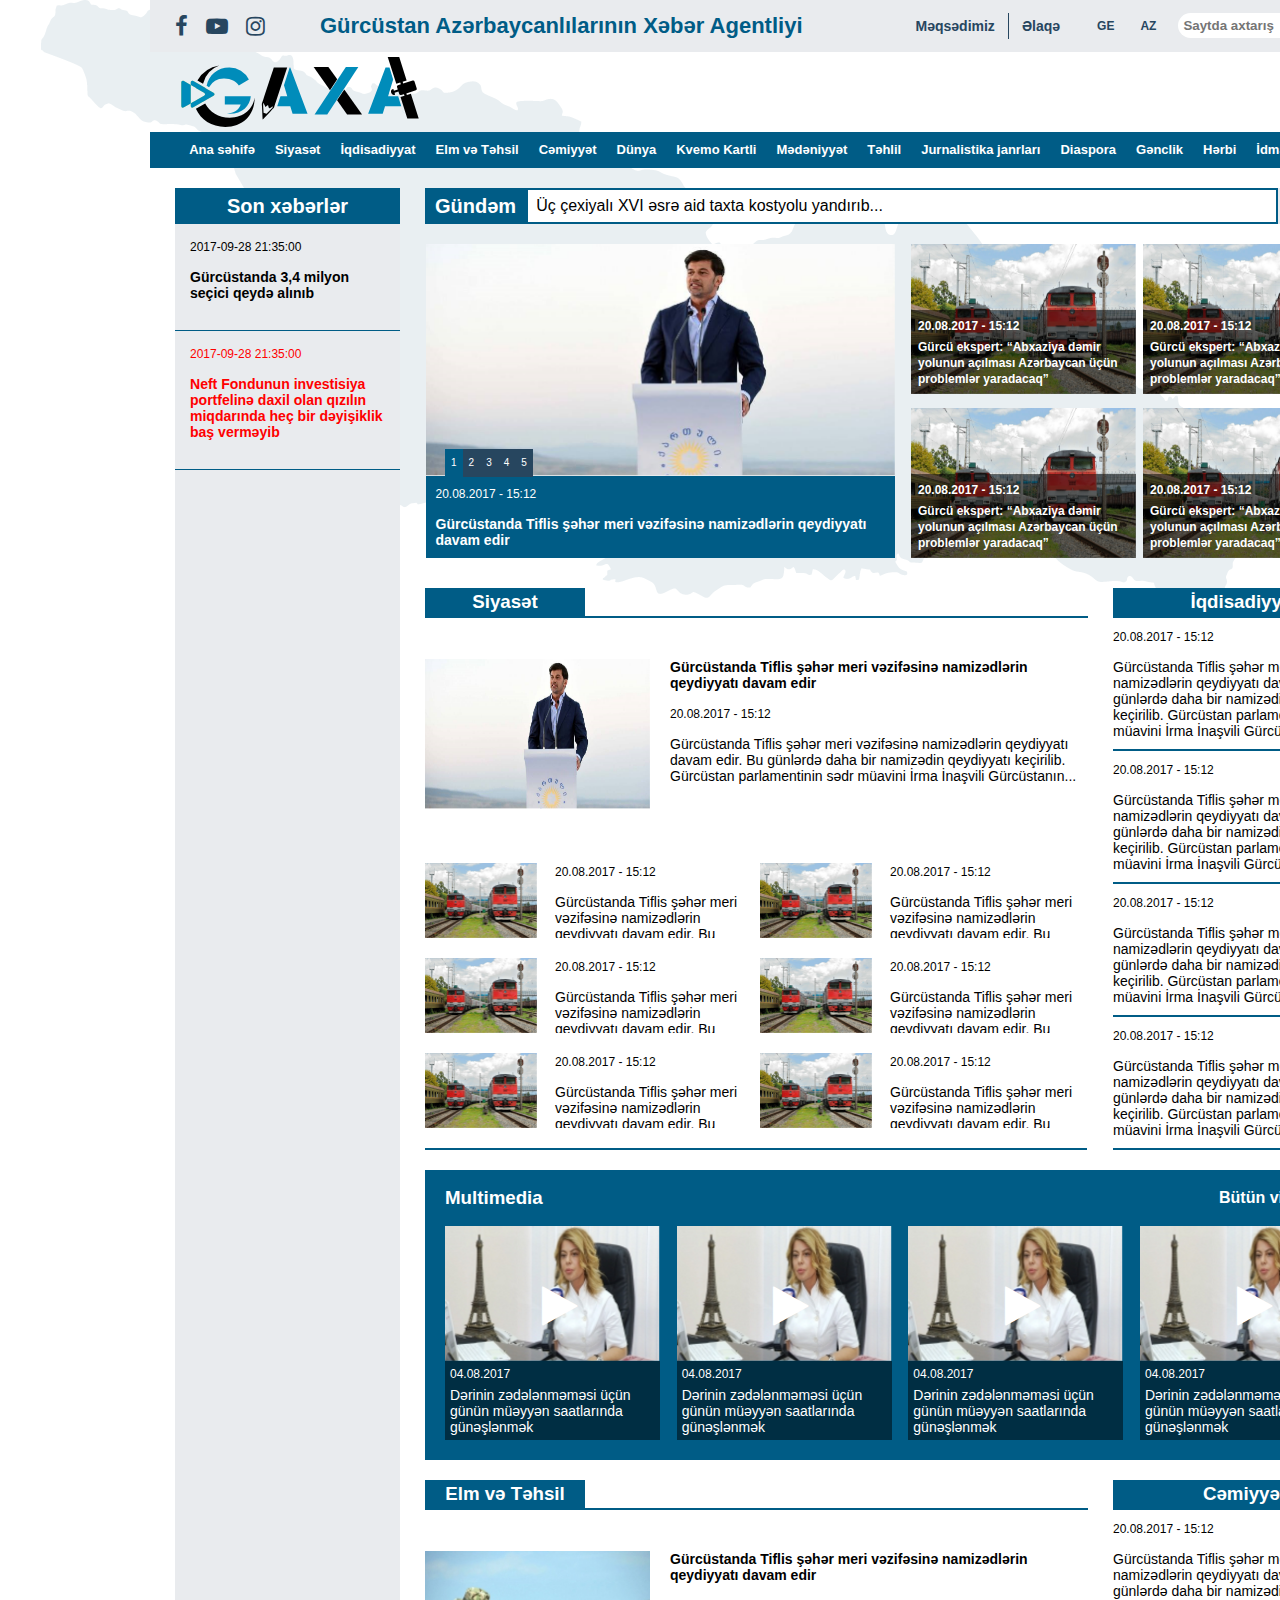
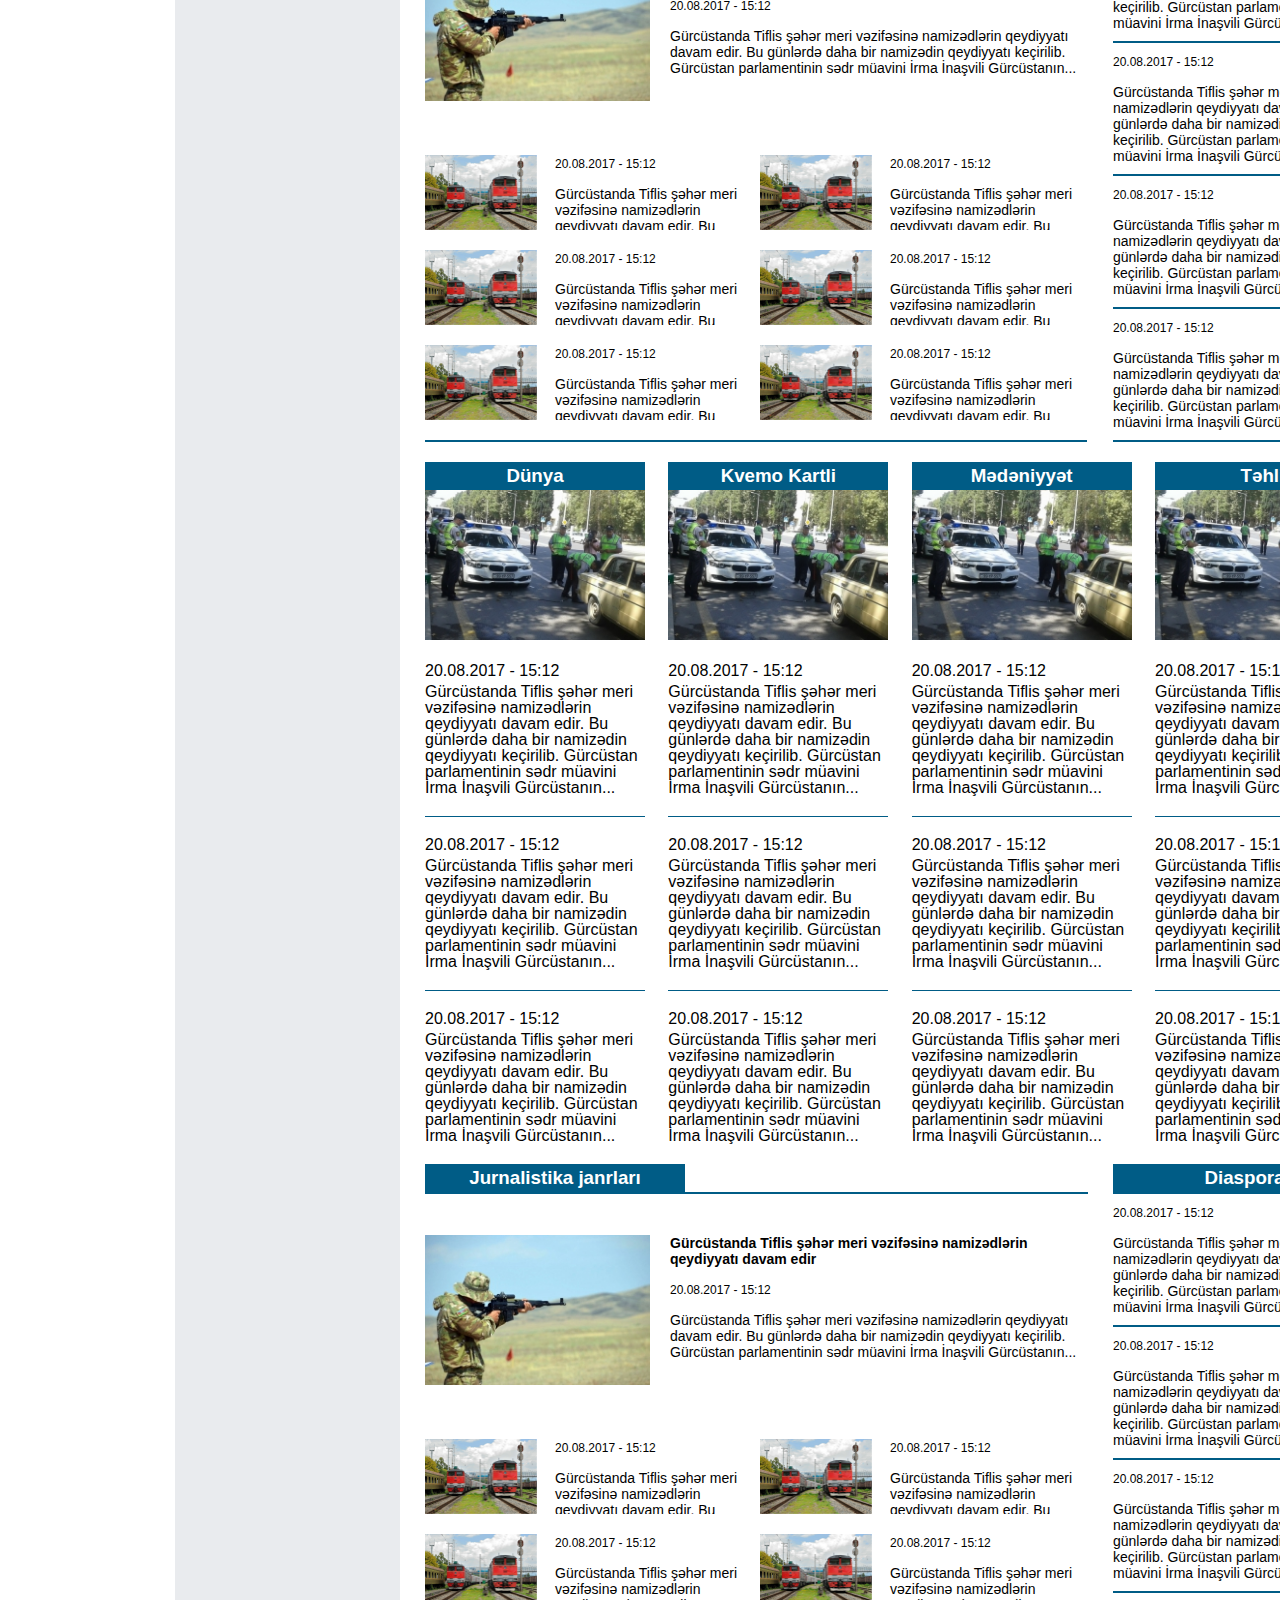
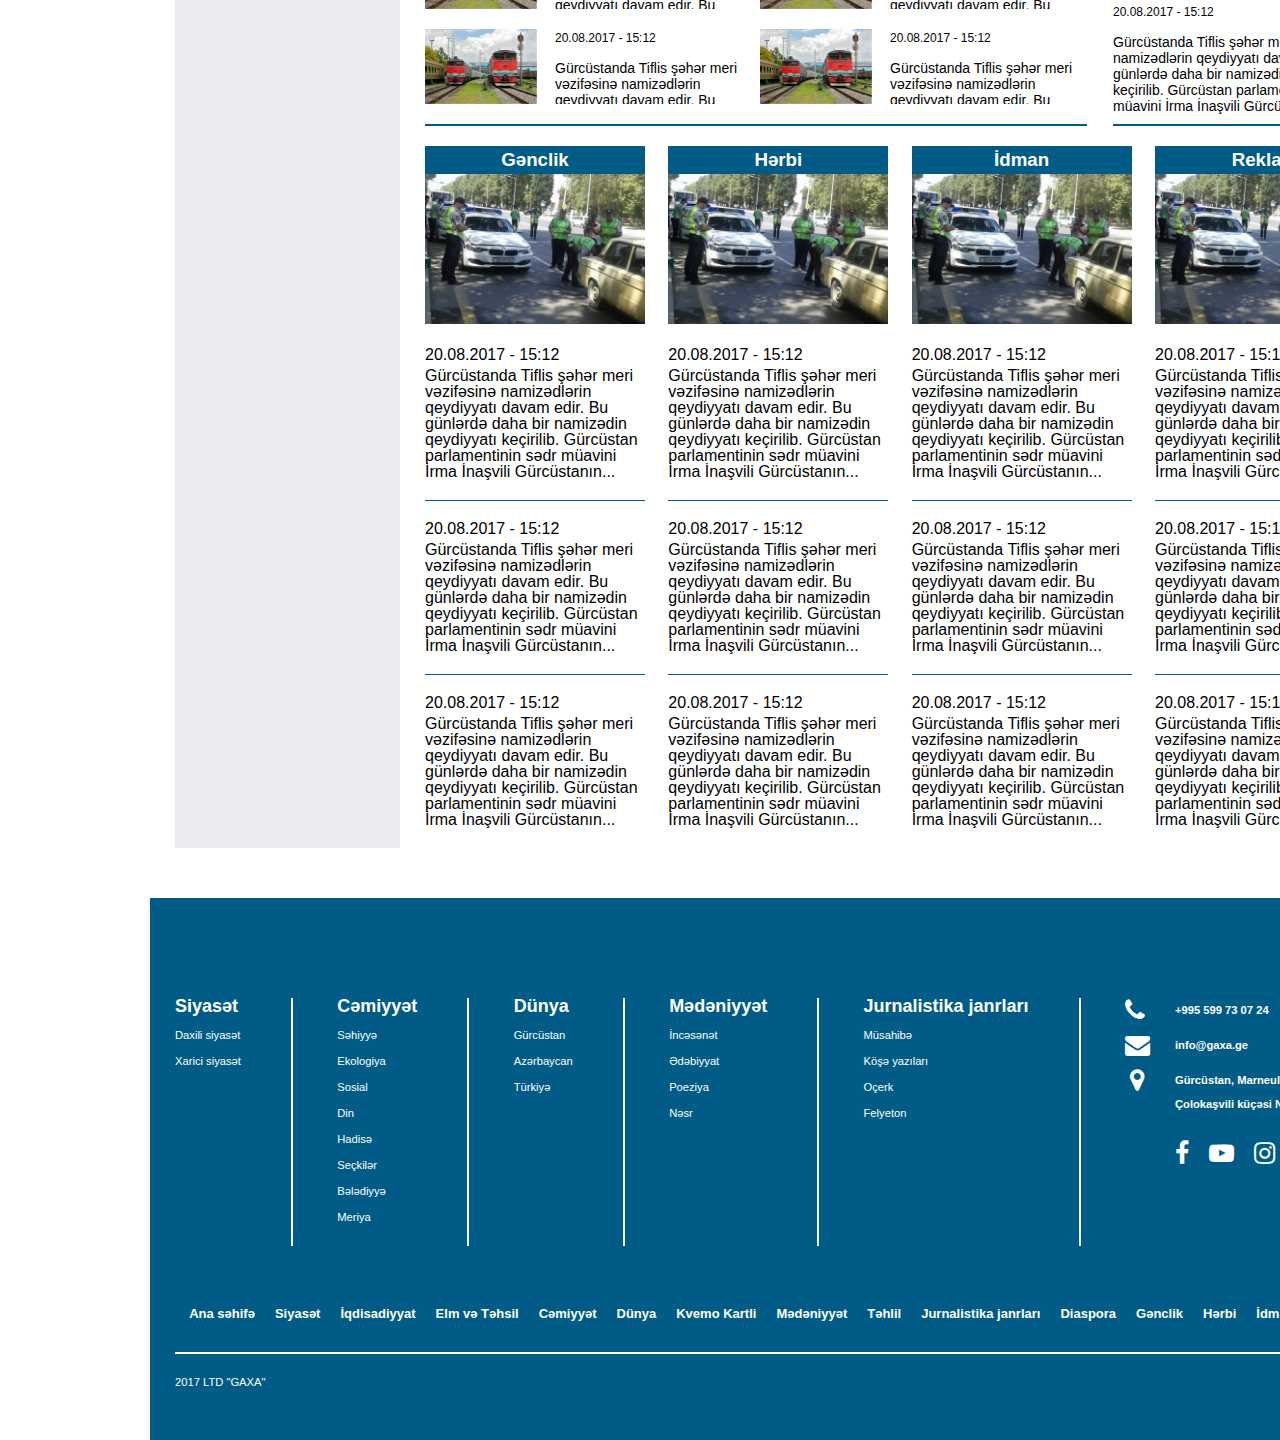
==== commit afc7d82a: "." ====
--- a/index.html
+++ b/index.html
@@ -10,800 +10,902 @@
         <link rel="stylesheet" href="lib/owlcarousel/owl.theme.default.min.css">
     </head>
     <body>
-        <header class="page-header">
-                <div class="page-header__top">
+        <div class="main-page">
+            <header class="page-header">
+                        <div class="page-header__top">
+                            <div class="wrapper">
+                                <ul class="page-header__top-social">
+                                    <li><a href="#"><i class="fa fa-facebook" aria-hidden="true"></i></a></li>
+                                    <li><a href="#"><i class="fa fa-youtube-play" aria-hidden="true"></i></a></li>
+                                    <li><a href="#"><i class="fa fa-instagram" aria-hidden="true"></i></a></li>
+                                </ul>
+                                <h1 class="page-header__main-header">Gürcüstan Azərbaycanlılarının Xəbər Agentliyi</h1>
+                                <a href="purpose.html" class="page-header__purpose-link">Məqsədimiz</a>
+                                <a href="contact-us.html" class="page-header__contact-link">Əlaqə</a>
+                                <a href="#" class="page-header__lang-link">GE</a>
+                                <a href="#" class="page-header__lang-link">AZ</a>
+                                <form class="page-header__search-form">
+                                    <input type="text" class="page-header__search-input" placeholder="Saytda axtarış">
+                                    <a href="#" class="form-search"><i class="fa fa-search" aria-hidden="true"></i></a>
+                                </form>
+                            </div>
+                        </div>
+                        <div class="page-header__middle wrapper">
+                            <a href="index.html" class="main-logo-link"><img src="img/logo.svg" alt="gaxa logo" class="main-logo" width="240px" height="70px"></a>
+                            <div class="page-header__widgets">
+                                <div class="currency-widget"></div>
+                                <div class="weather-widget">
+                                    <!-- weather widget start --><a target="_blank" href="http://www.booked.net/weather/marneuli-w399165"><img src="https://w.bookcdn.com/weather/picture/23_w399165_1_1_ecf0f1_250_bdc3c7_9da2a6_ffffff_1_2071c9_ffffff_0_6.png?scode=124&domid=&anc_id=14070"  alt="booked.net"/></a><!-- weather widget end -->
+                                </div>
+                            </div>
+                        </div>
+                        <div class="page-header__bottom">
+                            <nav class="main-nav wrapper">
+                                <ul class="main-nav__list">
+                                    <li class="main-nav__list-item">
+                                        <a href="#" class="main-nav__link">Ana səhifə</a>
+                                    </li>
+                                    <li class="main-nav__list-item">
+                                        <a href="politics.html" class="main-nav__link">Siyasət</a>
+                                        <ul class="main-nav__pop-down-list">
+                                            <li class="main-nav__list-item"><a href="#" class="main-nav__link">Daxili siyasət</a></li>
+                                            <li class="main-nav__list-item"><a href="#" class="main-nav__link">Xarici siyasət</a></li>
+                                        </ul>
+                                    </li>
+                                    <li class="main-nav__list-item">
+                                        <a href="#" class="main-nav__link">İqdisadiyyat</a>
+                                    </li>
+                                    <li class="main-nav__list-item">
+                                        <a href="#" class="main-nav__link">Elm və Təhsil</a>
+                                    </li>
+                                    <li class="main-nav__list-item">
+                                        <a href="#" class="main-nav__link">Cəmiyyət</a>
+                                        <ul class="main-nav__pop-down-list">
+                                            <li class="main-nav__list-item"><a href="#" class="main-nav__link">Səhiyyə</a></li>
+                                            <li class="main-nav__list-item"><a href="#" class="main-nav__link">Ekologiya</a></li>
+                                            <li class="main-nav__list-item"><a href="#" class="main-nav__link">Sosial</a></li>
+                                            <li class="main-nav__list-item"><a href="#" class="main-nav__link">Din</a></li>
+                                            <li class="main-nav__list-item"><a href="#" class="main-nav__link">Hadisə</a></li>
+                                            <li class="main-nav__list-item"><a href="#" class="main-nav__link">Seçkilər</a></li>
+                                            <li class="main-nav__list-item"><a href="#" class="main-nav__link">Bələdiyyə</a></li>
+                                            <li class="main-nav__list-item"><a href="#" class="main-nav__link">Meriya</a></li>
+                                        </ul>
+                                    </li>
+                                    <li class="main-nav__list-item">
+                                        <a href="#" class="main-nav__link">Dünya</a>
+                                        <ul class="main-nav__pop-down-list">
+                                            <li class="main-nav__list-item"><a href="#" class="main-nav__link">Gürcüstan</a></li>
+                                            <li class="main-nav__list-item"><a href="#" class="main-nav__link">Azərbaycan</a></li>
+                                            <li class="main-nav__list-item"><a href="#" class="main-nav__link">Türkiyə</a></li>
+                                        </ul>
+                                    </li>
+                                    <li class="main-nav__list-item"><a href="#" class="main-nav__link">Kvemo Kartli</a></li>
+                                    <li class="main-nav__list-item">
+                                        <a href="#" class="main-nav__link">Mədəniyyət</a>
+                                        <ul class="main-nav__pop-down-list">
+                                            <li class="main-nav__list-item"><a href="#" class="main-nav__link">İncəsənət</a></li>
+                                            <li class="main-nav__list-item"><a href="#" class="main-nav__link">Ədəbiyyat</a></li>
+                                            <li class="main-nav__list-item"><a href="#" class="main-nav__link">Poeziya</a></li>
+                                            <li class="main-nav__list-item"><a href="#" class="main-nav__link">Nəsr</a></li>
+                                        </ul>
+                                    </li>
+                                    <li class="main-nav__list-item"><a href="#" class="main-nav__link">Təhlil</a></li>
+                                    <li class="main-nav__list-item">
+                                        <a href="#" class="main-nav__link">Jurnalistika janrları</a>
+                                        <ul class="main-nav__pop-down-list">
+                                            <li class="main-nav__list-item"><a href="#" class="main-nav__link">Müsahibə</a></li>
+                                            <li class="main-nav__list-item"><a href="#" class="main-nav__link">Köşə yazıları</a></li>
+                                            <li class="main-nav__list-item"><a href="#" class="main-nav__link">Oçerk</a></li>
+                                            <li class="main-nav__list-item"><a href="#" class="main-nav__link">Felyeton</a></li>
+                                        </ul>
+                                    </li>
+                                    <li class="main-nav__list-item"><a href="#" class="main-nav__link">Diaspora</a></li>
+                                    <li class="main-nav__list-item"><a href="#" class="main-nav__link">Gənclik</a></li>
+                                    <li class="main-nav__list-item"><a href="#" class="main-nav__link">Hərbi</a></li>
+                                    <li class="main-nav__list-item"><a href="#" class="main-nav__link">İdman</a></li>
+                                    <li class="main-nav__list-item"><a href="#" class="main-nav__link">Reklam</a></li>
+                                </ul>
+                            </nav>
+                        </div>
+                </header>
+            <main>
                     <div class="wrapper">
-                        <ul class="page-header__top-social">
-                            <li><a href="#"><i class="fa fa-facebook" aria-hidden="true"></i></a></li>
-                            <li><a href="#"><i class="fa fa-youtube-play" aria-hidden="true"></i></a></li>
-                            <li><a href="#"><i class="fa fa-instagram" aria-hidden="true"></i></a></li>
-                        </ul>
-                        <h1 class="page-header__main-header">Gürcüstan Azərbaycanlılarının Xəbər Agentliyi</h1>
-                        <a href="#" class="page-header__purpose-link">Məqsədimiz</a>
-                        <a href="#" class="page-header__contact-link">Əlaqə</a>
-                        <a href="#" class="page-header__lang-link">GE</a>
-                        <a href="#" class="page-header__lang-link">AZ</a>
-                        <form class="page-header__search-form">
-                            <input type="text" class="page-header__search-input" placeholder="Saytda axtarış">
-                            <a href="#" class="form-search"><i class="fa fa-search" aria-hidden="true"></i></a>
-                        </form>
-                    </div>
-                </div>
-                <div class="page-header__middle wrapper">
-                    <a href="#" class="main-logo-link"><img src="img/logo.svg" alt="gaxa logo" class="main-logo" width="240px" height="70px"></a>
-                    <div class="page-header__widgets">
-                        <div class="currency-widget"></div>
-                        <div class="weather-widget">
-                            <!-- weather widget start --><a target="_blank" href="http://www.booked.net/weather/marneuli-w399165"><img src="https://w.bookcdn.com/weather/picture/23_w399165_1_1_ecf0f1_250_bdc3c7_9da2a6_ffffff_1_2071c9_ffffff_0_6.png?scode=124&domid=&anc_id=14070"  alt="booked.net"/></a><!-- weather widget end -->
+                        <div class="left">
+                            <h2 class="latest-news">Son xəbərlər</h2>
+                            <div class="left-side__news">
+                                <a class="left-side__news-link" href="#">
+                                    <span class="left-side__news-date">2017-09-28 21:35:00</span>
+                                    <h3 class="left-side__news-header">Gürcüstanda 3,4 milyon seçici qeydə alınıb</h3>
+                                </a>
+                            </div>
+                            <div class="left-side__news">
+                                <a class="left-side__news-link left-side__news--urgent" href="#">
+                                    <span class="left-side__news-date">2017-09-28 21:35:00</span>
+                                    <h3 class="left-side__news-header">
+                                        Neft Fondunun investisiya portfelinə
+                                        daxil olan qızılın miqdarında heç bir
+                                        dəyişiklik baş verməyib</h3>
+                                </a>
+                            </div>
+                        </div>
+                        <div class="right">
+                            <div class="breaking-news" id="bn10">
+                                <div class="bn-title">
+                                    <h3 class="breaking-news__header">Gündəm</h3>
+                                    <span></span>
+                                </div>
+                                <ul class="breaking-news__list">
+                                    <li style="display: block; width: 100%;"><a href="#">Üç çexiyalı XVI əsrə aid taxta kostyolu yandırıb...</a></li>
+                                </ul>
+                                <div class="breaking-news__nav">
+                                    <span class="nav-prev breaking-news__nav-item"></span>
+                                    <span class="nav-pause breaking-news__nav-item"></span>
+                                    <span class="nav-next breaking-news__nav-item"></span>
+                                </div>
+                            </div>
+                            <div class="top">
+                                <div class="slider">
+                                    <div class="owl-carousel">
+                                        <div class="slider__item">
+                                            <img src="img/slide-1.png" alt="" class="slide">
+                                            <div class="slide__legend">
+                                                <span class="date">20.08.2017 - 15:12</span>
+                                                <h3 class="slide__header">Gürcüstanda Tiflis şəhər meri vəzifəsinə namizədlərin qeydiyyatı davam edir</h3>
+                                            </div>
+                                        </div>
+                                        <div class="slider__item">
+                                            <img src="img/slide-2.png" alt="" class="slide">
+                                            <div class="slide__legend">
+                                                <span class="date">20.08.2017 - 15:12</span>
+                                                <h3 class="slide__header">Gürcüstanda Tiflis şəhər meri vəzifəsinə namizədlərin qeydiyyatı davam edir</h3>
+                                            </div>
+                                        </div>
+                                        <div class="slider__item">
+                                            <img src="img/slide-3.png" alt="" class="slide">
+                                            <div class="slide__legend">
+                                                <span class="date">20.08.2017 - 15:12</span>
+                                                <h3 class="slide__header">Gürcüstanda Tiflis şəhər meri vəzifəsinə namizədlərin qeydiyyatı davam edir</h3>
+                                            </div>
+                                        </div>
+                                        <div class="slider__item">
+                                            <img src="img/slide-4.png" alt="" class="slide">
+                                            <div class="slide__legend">
+                                                <span class="date">20.08.2017 - 15:12</span>
+                                                <h3 class="slide__header">Gürcüstanda Tiflis şəhər meri vəzifəsinə namizədlərin qeydiyyatı davam edir</h3>
+                                            </div>
+                                        </div>
+                                        <div class="slider__item">
+                                            <img src="img/slide-5.png" alt="" class="slide">
+                                            <div class="slide__legend">
+                                                <span class="date">20.08.2017 - 15:12</span>
+                                                <h3 class="slide__header">Gürcüstanda Tiflis şəhər meri vəzifəsinə namizədlərin qeydiyyatı davam edir</h3>
+                                            </div>
+                                        </div>
+                                    </div>
+                                </div>
+                                <div class="top-left">
+                                    <div class="top-left__news">
+                                        <div class="top-left__news-content">
+                                            <a href="">
+                                                <img src="img/top-left-news-1.png" alt="" class="top-left__news-img">
+                                                <div class="top-left__news-legend">
+                                                    <span class="top-left__news-date">20.08.2017 - 15:12</span>
+                                                    <h3 class="top-left__news-header">Gürcü ekspert: “Abxaziya dəmir yolunun
+                                                        açılması Azərbaycan üçün problemlər
+                                                        yaradacaq”</h3>
+                                                </div>
+                                            </a>
+                                        </div>
+                                    </div>
+                                    <div class="top-left__news">
+                                        <div class="top-left__news-content">
+                                            <a href="">
+                                                <img src="img/top-left-news-1.png" alt="" class="top-left__news-img">
+                                                <div class="top-left__news-legend">
+                                                    <span class="top-left__news-date">20.08.2017 - 15:12</span>
+                                                    <h3 class="top-left__news-header">Gürcü ekspert: “Abxaziya dəmir yolunun
+                                                        açılması Azərbaycan üçün problemlər
+                                                        yaradacaq”</h3>
+                                                </div>
+                                            </a>
+                                        </div>
+                                    </div>
+                                    <div class="top-left__news">
+                                        <div class="top-left__news-content">
+                                            <img src="img/top-left-news-1.png" alt="" class="top-left__news-img">
+                                            <div class="top-left__news-legend">
+                                                <span class="top-left__news-date">20.08.2017 - 15:12</span>
+                                                <h3 class="top-left__news-header">Gürcü ekspert: “Abxaziya dəmir yolunun
+                                                    açılması Azərbaycan üçün problemlər
+                                                    yaradacaq”</h3>
+                                            </div>
+                                        </div>
+                                    </div>
+                                    <div class="top-left__news">
+                                        <div class="top-left__news-content">
+                                            <img src="img/top-left-news-1.png" alt="" class="top-left__news-img">
+                                            <div class="top-left__news-legend">
+                                                <span class="top-left__news-date">20.08.2017 - 15:12</span>
+                                                <h3 class="top-left__news-header">Gürcü ekspert: “Abxaziya dəmir yolunun
+                                                    açılması Azərbaycan üçün problemlər
+                                                    yaradacaq”</h3>
+                                            </div>
+                                        </div>
+                                    </div>
+                                </div>
+                            </div>
+                            <div class="news-feed">
+                                <div class="news-feed__left">
+                                    <h3 class="section-header">Siyasət</h3>
+                                    <div class="news-feed__top">
+                                        <div class="news-feed__item">
+                                            <a href="news.html">
+                                                <img src="img/slide-1.png" alt="" width="225px" height="150px" class="news-feed__top-img">
+                                                <div class="news-feed__top-legend">
+                                                    <h3 class="news-feed__item-header">Gürcüstanda Tiflis şəhər meri vəzifəsinə namizədlərin
+                                                        qeydiyyatı davam edir</h3>
+                                                    <span class="news-feed__item-date">20.08.2017 - 15:12</span>
+                                                    <p class="news-feed__item-text">Gürcüstanda Tiflis şəhər meri vəzifəsinə namizədlərin qeydiyyatı davam edir.
+                                                        Bu günlərdə daha bir namizədin qeydiyyatı keçirilib. Gürcüstan parlamentinin
+                                                        sədr müavini İrma İnaşvili Gürcüstanın...</p>
+                                                </div>
+                                            </a>
+                                        </div>
+                                    </div>
+                                    <div class="news-feed__bottom">
+                                        <div class="news-feed__bottom-left">
+                                            <div class="news-feed__bottom-item">
+                                                <img src="img/top-left-news-1.png" alt="" width="112px" height="75px" class="news-feed__bottom-img">
+                                                <div class="news-feed__bottom-legend">
+                                                    <span class="news-feed__item-date">20.08.2017 - 15:12</span>
+                                                    <p class="news-feed__item-text">Gürcüstanda Tiflis şəhər meri vəzifəsinə namizədlərin qeydiyyatı davam edir.
+                                                        Bu günlərdə daha bir namizədin qeydiyyatı keçirilib. Gürcüstan parlamentinin
+                                                        sədr müavini İrma İnaşvili Gürcüstanın...</p>
+                                                </div>
+                                            </div>
+                                            <div class="news-feed__bottom-item">
+                                                <img src="img/top-left-news-1.png" alt="" width="112px" height="75px" class="news-feed__bottom-img">
+                                                <div class="news-feed__bottom-legend">
+                                                    <span class="news-feed__item-date">20.08.2017 - 15:12</span>
+                                                    <p class="news-feed__item-text">Gürcüstanda Tiflis şəhər meri vəzifəsinə namizədlərin qeydiyyatı davam edir.
+                                                        Bu günlərdə daha bir namizədin qeydiyyatı keçirilib. Gürcüstan parlamentinin
+                                                        sədr müavini İrma İnaşvili Gürcüstanın...</p>
+                                                </div>
+                                            </div>
+                                            <div class="news-feed__bottom-item">
+                                                <img src="img/top-left-news-1.png" alt="" width="112px" height="75px" class="news-feed__bottom-img">
+                                                <div class="news-feed__bottom-legend">
+                                                    <span class="news-feed__item-date">20.08.2017 - 15:12</span>
+                                                    <p class="news-feed__item-text">Gürcüstanda Tiflis şəhər meri vəzifəsinə namizədlərin qeydiyyatı davam edir.
+                                                        Bu günlərdə daha bir namizədin qeydiyyatı keçirilib. Gürcüstan parlamentinin
+                                                        sədr müavini İrma İnaşvili Gürcüstanın...</p>
+                                                </div>
+                                            </div>
+                                        </div>
+                                        <div class="news-feed__bottom-right">
+                                            <div class="news-feed__bottom-item">
+                                                <img src="img/top-left-news-1.png" alt="" width="112px" height="75px" class="news-feed__bottom-img">
+                                                <div class="news-feed__bottom-legend">
+                                                    <span class="news-feed__item-date">20.08.2017 - 15:12</span>
+                                                    <p class="news-feed__item-text">Gürcüstanda Tiflis şəhər meri vəzifəsinə namizədlərin qeydiyyatı davam edir.
+                                                        Bu günlərdə daha bir namizədin qeydiyyatı keçirilib. Gürcüstan parlamentinin
+                                                        sədr müavini İrma İnaşvili Gürcüstanın...</p>
+                                                </div>
+                                            </div>
+                                            <div class="news-feed__bottom-item">
+                                                <img src="img/top-left-news-1.png" alt="" width="112px" height="75px" class="news-feed__bottom-img">
+                                                <div class="news-feed__bottom-legend">
+                                                    <span class="news-feed__item-date">20.08.2017 - 15:12</span>
+                                                    <p class="news-feed__item-text">Gürcüstanda Tiflis şəhər meri vəzifəsinə namizədlərin qeydiyyatı davam edir.
+                                                        Bu günlərdə daha bir namizədin qeydiyyatı keçirilib. Gürcüstan parlamentinin
+                                                        sədr müavini İrma İnaşvili Gürcüstanın...</p>
+                                                </div>
+                                            </div>
+                                            <div class="news-feed__bottom-item">
+                                                <img src="img/top-left-news-1.png" alt="" width="112px" height="75px" class="news-feed__bottom-img">
+                                                <div class="news-feed__bottom-legend">
+                                                    <span class="news-feed__item-date">20.08.2017 - 15:12</span>
+                                                    <p class="news-feed__item-text">Gürcüstanda Tiflis şəhər meri vəzifəsinə namizədlərin qeydiyyatı davam edir.
+                                                        Bu günlərdə daha bir namizədin qeydiyyatı keçirilib. Gürcüstan parlamentinin
+                                                        sədr müavini İrma İnaşvili Gürcüstanın...</p>
+                                                </div>
+                                            </div>
+                                        </div>
+                                    </div>
+                                </div>
+                                <div class="news-feed__right">
+                                    <h3 class="news-feed__right-header">İqdisadiyyat</h3>
+                                    <div class="news-feed__right-item">
+                                        <div class="news-feed__right-legend">
+                                            <span class="news-feed__item-date">20.08.2017 - 15:12</span>
+                                            <p class="news-feed__item-text">Gürcüstanda Tiflis şəhər meri vəzifəsinə namizədlərin qeydiyyatı davam edir.
+                                                Bu günlərdə daha bir namizədin qeydiyyatı keçirilib. Gürcüstan parlamentinin
+                                                sədr müavini İrma İnaşvili Gürcüstanın...</p>
+                                        </div>
+                                    </div>
+                                    <div class="news-feed__right-item">
+                                        <div class="news-feed__right-legend">
+                                            <span class="news-feed__item-date">20.08.2017 - 15:12</span>
+                                            <p class="news-feed__item-text">Gürcüstanda Tiflis şəhər meri vəzifəsinə namizədlərin qeydiyyatı davam edir.
+                                                Bu günlərdə daha bir namizədin qeydiyyatı keçirilib. Gürcüstan parlamentinin
+                                                sədr müavini İrma İnaşvili Gürcüstanın...</p>
+                                        </div>
+                                    </div>
+                                    <div class="news-feed__right-item">
+                                        <div class="news-feed__right-legend">
+                                            <span class="news-feed__item-date">20.08.2017 - 15:12</span>
+                                            <p class="news-feed__item-text">Gürcüstanda Tiflis şəhər meri vəzifəsinə namizədlərin qeydiyyatı davam edir.
+                                                Bu günlərdə daha bir namizədin qeydiyyatı keçirilib. Gürcüstan parlamentinin
+                                                sədr müavini İrma İnaşvili Gürcüstanın...</p>
+                                        </div>
+                                    </div>
+                                    <div class="news-feed__right-item">
+                                        <div class="news-feed__right-legend">
+                                            <span class="news-feed__item-date">20.08.2017 - 15:12</span>
+                                            <p class="news-feed__item-text">Gürcüstanda Tiflis şəhər meri vəzifəsinə namizədlərin qeydiyyatı davam edir.
+                                                Bu günlərdə daha bir namizədin qeydiyyatı keçirilib. Gürcüstan parlamentinin
+                                                sədr müavini İrma İnaşvili Gürcüstanın...</p>
+                                        </div>
+                                    </div>
+                                </div>
+                            </div>
+                            <div class="multimedia">
+                                <div class="multimedia__top">
+                                    <h3 class="multimedia__header">Multimedia</h3>
+                                    <a href="#" class="all-videos">Bütün videolar<i class="fa fa-arrow-right" aria-hidden="true"></i></a>
+                                </div>
+                                <div class="multimedia__videos">
+                                    <a href="#" class="multimedia__video">
+                                        <div class="multimedia__video-img">
+                                            <img src="img/video.png" alt="" width="215px" height="135px">
+                                            <i class="fa fa-play" aria-hidden="true"></i>
+                                        </div>
+                                        <div class="multimedia__video-legend">
+                                            <span class="multimedia__video-date">04.08.2017</span>
+                                            <p class="multimedia__video-text">Dərinin zədələnməməsi üçün günün
+                                            müəyyən saatlarında günəşlənmək</p>
+                                        </div>
+                                    </a>
+                                    <a href="#" class="multimedia__video">
+                                        <div class="multimedia__video-img">
+                                            <img src="img/video.png" alt="" width="215px" height="135px">
+                                            <i class="fa fa-play" aria-hidden="true"></i>
+                                        </div>
+                                        <div class="multimedia__video-legend">
+                                            <span class="multimedia__video-date">04.08.2017</span>
+                                            <p class="multimedia__video-text">Dərinin zədələnməməsi üçün günün
+                                                müəyyən saatlarında günəşlənmək</p>
+                                        </div>
+                                    </a>
+                                    <a href="#" class="multimedia__video">
+                                        <div class="multimedia__video-img">
+                                            <img src="img/video.png" alt="" width="215px" height="135px">
+                                            <i class="fa fa-play" aria-hidden="true"></i>
+                                        </div>
+                                        <div class="multimedia__video-legend">
+                                            <span class="multimedia__video-date">04.08.2017</span>
+                                            <p class="multimedia__video-text">Dərinin zədələnməməsi üçün günün
+                                                müəyyən saatlarında günəşlənmək</p>
+                                        </div>
+                                    </a>
+                                    <a href="#" class="multimedia__video">
+                                        <div class="multimedia__video-img">
+                                            <img src="img/video.png" alt="" width="215px" height="135px">
+                                            <i class="fa fa-play" aria-hidden="true"></i>
+                                        </div>
+                                        <div class="multimedia__video-legend">
+                                            <span class="multimedia__video-date">04.08.2017</span>
+                                            <p class="multimedia__video-text">Dərinin zədələnməməsi üçün günün
+                                                müəyyən saatlarında günəşlənmək</p>
+                                        </div>
+                                    </a>
+                                </div>
+                            </div>
+                            <div class="news-feed">
+                                <div class="news-feed__left">
+                                    <h3 class="section-header">Elm və Təhsil</h3>
+                                    <div class="news-feed__top">
+                                        <div class="news-feed__item">
+                                            <img src="img/elm.png" alt="" width="225px" height="150px" class="news-feed__top-img">
+                                            <div class="news-feed__top-legend">
+                                                <h3 class="news-feed__item-header">Gürcüstanda Tiflis şəhər meri vəzifəsinə namizədlərin
+                                                    qeydiyyatı davam edir</h3>
+                                                <span class="news-feed__item-date">20.08.2017 - 15:12</span>
+                                                <p class="news-feed__item-text">Gürcüstanda Tiflis şəhər meri vəzifəsinə namizədlərin qeydiyyatı davam edir.
+                                                    Bu günlərdə daha bir namizədin qeydiyyatı keçirilib. Gürcüstan parlamentinin
+                                                    sədr müavini İrma İnaşvili Gürcüstanın...</p>
+                                            </div>
+                                        </div>
+                                    </div>
+                                    <div class="news-feed__bottom">
+                                        <div class="news-feed__bottom-left">
+                                            <div class="news-feed__bottom-item">
+                                                <img src="img/top-left-news-1.png" alt="" width="112px" height="75px" class="news-feed__bottom-img">
+                                                <div class="news-feed__bottom-legend">
+                                                    <span class="news-feed__item-date">20.08.2017 - 15:12</span>
+                                                    <p class="news-feed__item-text">Gürcüstanda Tiflis şəhər meri vəzifəsinə namizədlərin qeydiyyatı davam edir.
+                                                        Bu günlərdə daha bir namizədin qeydiyyatı keçirilib. Gürcüstan parlamentinin
+                                                        sədr müavini İrma İnaşvili Gürcüstanın...</p>
+                                                </div>
+                                            </div>
+                                            <div class="news-feed__bottom-item">
+                                                <img src="img/top-left-news-1.png" alt="" width="112px" height="75px" class="news-feed__bottom-img">
+                                                <div class="news-feed__bottom-legend">
+                                                    <span class="news-feed__item-date">20.08.2017 - 15:12</span>
+                                                    <p class="news-feed__item-text">Gürcüstanda Tiflis şəhər meri vəzifəsinə namizədlərin qeydiyyatı davam edir.
+                                                        Bu günlərdə daha bir namizədin qeydiyyatı keçirilib. Gürcüstan parlamentinin
+                                                        sədr müavini İrma İnaşvili Gürcüstanın...</p>
+                                                </div>
+                                            </div>
+                                            <div class="news-feed__bottom-item">
+                                                <img src="img/top-left-news-1.png" alt="" width="112px" height="75px" class="news-feed__bottom-img">
+                                                <div class="news-feed__bottom-legend">
+                                                    <span class="news-feed__item-date">20.08.2017 - 15:12</span>
+                                                    <p class="news-feed__item-text">Gürcüstanda Tiflis şəhər meri vəzifəsinə namizədlərin qeydiyyatı davam edir.
+                                                        Bu günlərdə daha bir namizədin qeydiyyatı keçirilib. Gürcüstan parlamentinin
+                                                        sədr müavini İrma İnaşvili Gürcüstanın...</p>
+                                                </div>
+                                            </div>
+                                        </div>
+                                        <div class="news-feed__bottom-right">
+                                            <div class="news-feed__bottom-item">
+                                                <img src="img/top-left-news-1.png" alt="" width="112px" height="75px" class="news-feed__bottom-img">
+                                                <div class="news-feed__bottom-legend">
+                                                    <span class="news-feed__item-date">20.08.2017 - 15:12</span>
+                                                    <p class="news-feed__item-text">Gürcüstanda Tiflis şəhər meri vəzifəsinə namizədlərin qeydiyyatı davam edir.
+                                                        Bu günlərdə daha bir namizədin qeydiyyatı keçirilib. Gürcüstan parlamentinin
+                                                        sədr müavini İrma İnaşvili Gürcüstanın...</p>
+                                                </div>
+                                            </div>
+                                            <div class="news-feed__bottom-item">
+                                                <img src="img/top-left-news-1.png" alt="" width="112px" height="75px" class="news-feed__bottom-img">
+                                                <div class="news-feed__bottom-legend">
+                                                    <span class="news-feed__item-date">20.08.2017 - 15:12</span>
+                                                    <p class="news-feed__item-text">Gürcüstanda Tiflis şəhər meri vəzifəsinə namizədlərin qeydiyyatı davam edir.
+                                                        Bu günlərdə daha bir namizədin qeydiyyatı keçirilib. Gürcüstan parlamentinin
+                                                        sədr müavini İrma İnaşvili Gürcüstanın...</p>
+                                                </div>
+                                            </div>
+                                            <div class="news-feed__bottom-item">
+                                                <img src="img/top-left-news-1.png" alt="" width="112px" height="75px" class="news-feed__bottom-img">
+                                                <div class="news-feed__bottom-legend">
+                                                    <span class="news-feed__item-date">20.08.2017 - 15:12</span>
+                                                    <p class="news-feed__item-text">Gürcüstanda Tiflis şəhər meri vəzifəsinə namizədlərin qeydiyyatı davam edir.
+                                                        Bu günlərdə daha bir namizədin qeydiyyatı keçirilib. Gürcüstan parlamentinin
+                                                        sədr müavini İrma İnaşvili Gürcüstanın...</p>
+                                                </div>
+                                            </div>
+                                        </div>
+                                    </div>
+                                </div>
+                                <div class="news-feed__right">
+                                    <h3 class="news-feed__right-header">Cəmiyyət</h3>
+                                    <div class="news-feed__right-item">
+                                        <div class="news-feed__right-legend">
+                                            <span class="news-feed__item-date">20.08.2017 - 15:12</span>
+                                            <p class="news-feed__item-text">Gürcüstanda Tiflis şəhər meri vəzifəsinə namizədlərin qeydiyyatı davam edir.
+                                                Bu günlərdə daha bir namizədin qeydiyyatı keçirilib. Gürcüstan parlamentinin
+                                                sədr müavini İrma İnaşvili Gürcüstanın...</p>
+                                        </div>
+                                    </div>
+                                    <div class="news-feed__right-item">
+                                        <div class="news-feed__right-legend">
+                                            <span class="news-feed__item-date">20.08.2017 - 15:12</span>
+                                            <p class="news-feed__item-text">Gürcüstanda Tiflis şəhər meri vəzifəsinə namizədlərin qeydiyyatı davam edir.
+                                                Bu günlərdə daha bir namizədin qeydiyyatı keçirilib. Gürcüstan parlamentinin
+                                                sədr müavini İrma İnaşvili Gürcüstanın...</p>
+                                        </div>
+                                    </div>
+                                    <div class="news-feed__right-item">
+                                        <div class="news-feed__right-legend">
+                                            <span class="news-feed__item-date">20.08.2017 - 15:12</span>
+                                            <p class="news-feed__item-text">Gürcüstanda Tiflis şəhər meri vəzifəsinə namizədlərin qeydiyyatı davam edir.
+                                                Bu günlərdə daha bir namizədin qeydiyyatı keçirilib. Gürcüstan parlamentinin
+                                                sədr müavini İrma İnaşvili Gürcüstanın...</p>
+                                        </div>
+                                    </div>
+                                    <div class="news-feed__right-item">
+                                        <div class="news-feed__right-legend">
+                                            <span class="news-feed__item-date">20.08.2017 - 15:12</span>
+                                            <p class="news-feed__item-text">Gürcüstanda Tiflis şəhər meri vəzifəsinə namizədlərin qeydiyyatı davam edir.
+                                                Bu günlərdə daha bir namizədin qeydiyyatı keçirilib. Gürcüstan parlamentinin
+                                                sədr müavini İrma İnaşvili Gürcüstanın...</p>
+                                        </div>
+                                    </div>
+                                </div>
+                            </div>
+                            <div class="news-feed-2">
+                                <div class="news-feed-2__item">
+                                    <h3 class="news-feed-2__item-header">Dünya</h3>
+                                    <img src="img/nf2.png" alt="" class="news-feed-2__item-img" width="220px" height="150px">
+                                    <div class="news-feed-2__legend">
+                                        <span class="news-feed-2__item-date">20.08.2017 - 15:12</span>
+                                        <p class="news-feed-2__item-text">Gürcüstanda Tiflis şəhər meri vəzifəsinə namizədlərin qeydiyyatı davam edir.
+                                            Bu günlərdə daha bir namizədin qeydiyyatı keçirilib. Gürcüstan parlamentinin
+                                            sədr müavini İrma İnaşvili Gürcüstanın...</p>
+                                    </div>
+                                    <div class="news-feed-2__legend">
+                                        <span class="news-feed-2__item-date">20.08.2017 - 15:12</span>
+                                        <p class="news-feed-2__item-text">Gürcüstanda Tiflis şəhər meri vəzifəsinə namizədlərin qeydiyyatı davam edir.
+                                            Bu günlərdə daha bir namizədin qeydiyyatı keçirilib. Gürcüstan parlamentinin
+                                            sədr müavini İrma İnaşvili Gürcüstanın...</p>
+                                    </div>
+                                    <div class="news-feed-2__legend">
+                                        <span class="news-feed-2__item-date">20.08.2017 - 15:12</span>
+                                        <p class="news-feed-2__item-text">Gürcüstanda Tiflis şəhər meri vəzifəsinə namizədlərin qeydiyyatı davam edir.
+                                            Bu günlərdə daha bir namizədin qeydiyyatı keçirilib. Gürcüstan parlamentinin
+                                            sədr müavini İrma İnaşvili Gürcüstanın...</p>
+                                    </div>
+                                </div>
+                                <div class="news-feed-2__item">
+                                    <h3 class="news-feed-2__item-header">Kvemo Kartli</h3>
+                                    <img src="img/nf2.png" alt="" class="news-feed-2__item-img" width="220px" height="150px">
+                                    <div class="news-feed-2__legend">
+                                        <span class="news-feed-2__item-date">20.08.2017 - 15:12</span>
+                                        <p class="news-feed-2__item-text">Gürcüstanda Tiflis şəhər meri vəzifəsinə namizədlərin qeydiyyatı davam edir.
+                                            Bu günlərdə daha bir namizədin qeydiyyatı keçirilib. Gürcüstan parlamentinin
+                                            sədr müavini İrma İnaşvili Gürcüstanın...</p>
+                                    </div>
+                                    <div class="news-feed-2__legend">
+                                        <span class="news-feed-2__item-date">20.08.2017 - 15:12</span>
+                                        <p class="news-feed-2__item-text">Gürcüstanda Tiflis şəhər meri vəzifəsinə namizədlərin qeydiyyatı davam edir.
+                                            Bu günlərdə daha bir namizədin qeydiyyatı keçirilib. Gürcüstan parlamentinin
+                                            sədr müavini İrma İnaşvili Gürcüstanın...</p>
+                                    </div>
+                                    <div class="news-feed-2__legend">
+                                        <span class="news-feed-2__item-date">20.08.2017 - 15:12</span>
+                                        <p class="news-feed-2__item-text">Gürcüstanda Tiflis şəhər meri vəzifəsinə namizədlərin qeydiyyatı davam edir.
+                                            Bu günlərdə daha bir namizədin qeydiyyatı keçirilib. Gürcüstan parlamentinin
+                                            sədr müavini İrma İnaşvili Gürcüstanın...</p>
+                                    </div>
+                                </div>
+                                <div class="news-feed-2__item">
+                                    <h3 class="news-feed-2__item-header">Mədəniyyət</h3>
+                                    <img src="img/nf2.png" alt="" class="news-feed-2__item-img" width="220px" height="150px">
+                                    <div class="news-feed-2__legend">
+                                        <span class="news-feed-2__item-date">20.08.2017 - 15:12</span>
+                                        <p class="news-feed-2__item-text">Gürcüstanda Tiflis şəhər meri vəzifəsinə namizədlərin qeydiyyatı davam edir.
+                                            Bu günlərdə daha bir namizədin qeydiyyatı keçirilib. Gürcüstan parlamentinin
+                                            sədr müavini İrma İnaşvili Gürcüstanın...</p>
+                                    </div>
+                                    <div class="news-feed-2__legend">
+                                        <span class="news-feed-2__item-date">20.08.2017 - 15:12</span>
+                                        <p class="news-feed-2__item-text">Gürcüstanda Tiflis şəhər meri vəzifəsinə namizədlərin qeydiyyatı davam edir.
+                                            Bu günlərdə daha bir namizədin qeydiyyatı keçirilib. Gürcüstan parlamentinin
+                                            sədr müavini İrma İnaşvili Gürcüstanın...</p>
+                                    </div>
+                                    <div class="news-feed-2__legend">
+                                        <span class="news-feed-2__item-date">20.08.2017 - 15:12</span>
+                                        <p class="news-feed-2__item-text">Gürcüstanda Tiflis şəhər meri vəzifəsinə namizədlərin qeydiyyatı davam edir.
+                                            Bu günlərdə daha bir namizədin qeydiyyatı keçirilib. Gürcüstan parlamentinin
+                                            sədr müavini İrma İnaşvili Gürcüstanın...</p>
+                                    </div>
+                                </div>
+                                <div class="news-feed-2__item">
+                                    <h3 class="news-feed-2__item-header">Təhlil</h3>
+                                    <img src="img/nf2.png" alt="" class="news-feed-2__item-img" width="220px" height="150px">
+                                    <div class="news-feed-2__legend">
+                                        <span class="news-feed-2__item-date">20.08.2017 - 15:12</span>
+                                        <p class="news-feed-2__item-text">Gürcüstanda Tiflis şəhər meri vəzifəsinə namizədlərin qeydiyyatı davam edir.
+                                            Bu günlərdə daha bir namizədin qeydiyyatı keçirilib. Gürcüstan parlamentinin
+                                            sədr müavini İrma İnaşvili Gürcüstanın...</p>
+                                    </div>
+                                    <div class="news-feed-2__legend">
+                                        <span class="news-feed-2__item-date">20.08.2017 - 15:12</span>
+                                        <p class="news-feed-2__item-text">Gürcüstanda Tiflis şəhər meri vəzifəsinə namizədlərin qeydiyyatı davam edir.
+                                            Bu günlərdə daha bir namizədin qeydiyyatı keçirilib. Gürcüstan parlamentinin
+                                            sədr müavini İrma İnaşvili Gürcüstanın...</p>
+                                    </div>
+                                    <div class="news-feed-2__legend">
+                                        <span class="news-feed-2__item-date">20.08.2017 - 15:12</span>
+                                        <p class="news-feed-2__item-text">Gürcüstanda Tiflis şəhər meri vəzifəsinə namizədlərin qeydiyyatı davam edir.
+                                            Bu günlərdə daha bir namizədin qeydiyyatı keçirilib. Gürcüstan parlamentinin
+                                            sədr müavini İrma İnaşvili Gürcüstanın...</p>
+                                    </div>
+                                </div>
+                            </div>
+                            <div class="news-feed">
+                                <div class="news-feed__left">
+                                    <h3 class="section-header section-header--width">Jurnalistika janrları</h3>
+                                    <div class="news-feed__top">
+                                        <div class="news-feed__item">
+                                            <img src="img/elm.png" alt="" width="225px" height="150px" class="news-feed__top-img">
+                                            <div class="news-feed__top-legend">
+                                                <h3 class="news-feed__item-header">Gürcüstanda Tiflis şəhər meri vəzifəsinə namizədlərin
+                                                    qeydiyyatı davam edir</h3>
+                                                <span class="news-feed__item-date">20.08.2017 - 15:12</span>
+                                                <p class="news-feed__item-text">Gürcüstanda Tiflis şəhər meri vəzifəsinə namizədlərin qeydiyyatı davam edir.
+                                                    Bu günlərdə daha bir namizədin qeydiyyatı keçirilib. Gürcüstan parlamentinin
+                                                    sədr müavini İrma İnaşvili Gürcüstanın...</p>
+                                            </div>
+                                        </div>
+                                    </div>
+                                    <div class="news-feed__bottom">
+                                        <div class="news-feed__bottom-left">
+                                            <div class="news-feed__bottom-item">
+                                                <img src="img/top-left-news-1.png" alt="" width="112px" height="75px" class="news-feed__bottom-img">
+                                                <div class="news-feed__bottom-legend">
+                                                    <span class="news-feed__item-date">20.08.2017 - 15:12</span>
+                                                    <p class="news-feed__item-text">Gürcüstanda Tiflis şəhər meri vəzifəsinə namizədlərin qeydiyyatı davam edir.
+                                                        Bu günlərdə daha bir namizədin qeydiyyatı keçirilib. Gürcüstan parlamentinin
+                                                        sədr müavini İrma İnaşvili Gürcüstanın...</p>
+                                                </div>
+                                            </div>
+                                            <div class="news-feed__bottom-item">
+                                                <img src="img/top-left-news-1.png" alt="" width="112px" height="75px" class="news-feed__bottom-img">
+                                                <div class="news-feed__bottom-legend">
+                                                    <span class="news-feed__item-date">20.08.2017 - 15:12</span>
+                                                    <p class="news-feed__item-text">Gürcüstanda Tiflis şəhər meri vəzifəsinə namizədlərin qeydiyyatı davam edir.
+                                                        Bu günlərdə daha bir namizədin qeydiyyatı keçirilib. Gürcüstan parlamentinin
+                                                        sədr müavini İrma İnaşvili Gürcüstanın...</p>
+                                                </div>
+                                            </div>
+                                            <div class="news-feed__bottom-item">
+                                                <img src="img/top-left-news-1.png" alt="" width="112px" height="75px" class="news-feed__bottom-img">
+                                                <div class="news-feed__bottom-legend">
+                                                    <span class="news-feed__item-date">20.08.2017 - 15:12</span>
+                                                    <p class="news-feed__item-text">Gürcüstanda Tiflis şəhər meri vəzifəsinə namizədlərin qeydiyyatı davam edir.
+                                                        Bu günlərdə daha bir namizədin qeydiyyatı keçirilib. Gürcüstan parlamentinin
+                                                        sədr müavini İrma İnaşvili Gürcüstanın...</p>
+                                                </div>
+                                            </div>
+                                        </div>
+                                        <div class="news-feed__bottom-right">
+                                            <div class="news-feed__bottom-item">
+                                                <img src="img/top-left-news-1.png" alt="" width="112px" height="75px" class="news-feed__bottom-img">
+                                                <div class="news-feed__bottom-legend">
+                                                    <span class="news-feed__item-date">20.08.2017 - 15:12</span>
+                                                    <p class="news-feed__item-text">Gürcüstanda Tiflis şəhər meri vəzifəsinə namizədlərin qeydiyyatı davam edir.
+                                                        Bu günlərdə daha bir namizədin qeydiyyatı keçirilib. Gürcüstan parlamentinin
+                                                        sədr müavini İrma İnaşvili Gürcüstanın...</p>
+                                                </div>
+                                            </div>
+                                            <div class="news-feed__bottom-item">
+                                                <img src="img/top-left-news-1.png" alt="" width="112px" height="75px" class="news-feed__bottom-img">
+                                                <div class="news-feed__bottom-legend">
+                                                    <span class="news-feed__item-date">20.08.2017 - 15:12</span>
+                                                    <p class="news-feed__item-text">Gürcüstanda Tiflis şəhər meri vəzifəsinə namizədlərin qeydiyyatı davam edir.
+                                                        Bu günlərdə daha bir namizədin qeydiyyatı keçirilib. Gürcüstan parlamentinin
+                                                        sədr müavini İrma İnaşvili Gürcüstanın...</p>
+                                                </div>
+                                            </div>
+                                            <div class="news-feed__bottom-item">
+                                                <img src="img/top-left-news-1.png" alt="" width="112px" height="75px" class="news-feed__bottom-img">
+                                                <div class="news-feed__bottom-legend">
+                                                    <span class="news-feed__item-date">20.08.2017 - 15:12</span>
+                                                    <p class="news-feed__item-text">Gürcüstanda Tiflis şəhər meri vəzifəsinə namizədlərin qeydiyyatı davam edir.
+                                                        Bu günlərdə daha bir namizədin qeydiyyatı keçirilib. Gürcüstan parlamentinin
+                                                        sədr müavini İrma İnaşvili Gürcüstanın...</p>
+                                                </div>
+                                            </div>
+                                        </div>
+                                    </div>
+                                </div>
+                                <div class="news-feed__right">
+                                    <h3 class="news-feed__right-header">Diaspora</h3>
+                                    <div class="news-feed__right-item">
+                                        <div class="news-feed__right-legend">
+                                            <span class="news-feed__item-date">20.08.2017 - 15:12</span>
+                                            <p class="news-feed__item-text">Gürcüstanda Tiflis şəhər meri vəzifəsinə namizədlərin qeydiyyatı davam edir.
+                                                Bu günlərdə daha bir namizədin qeydiyyatı keçirilib. Gürcüstan parlamentinin
+                                                sədr müavini İrma İnaşvili Gürcüstanın...</p>
+                                        </div>
+                                    </div>
+                                    <div class="news-feed__right-item">
+                                        <div class="news-feed__right-legend">
+                                            <span class="news-feed__item-date">20.08.2017 - 15:12</span>
+                                            <p class="news-feed__item-text">Gürcüstanda Tiflis şəhər meri vəzifəsinə namizədlərin qeydiyyatı davam edir.
+                                                Bu günlərdə daha bir namizədin qeydiyyatı keçirilib. Gürcüstan parlamentinin
+                                                sədr müavini İrma İnaşvili Gürcüstanın...</p>
+                                        </div>
+                                    </div>
+                                    <div class="news-feed__right-item">
+                                        <div class="news-feed__right-legend">
+                                            <span class="news-feed__item-date">20.08.2017 - 15:12</span>
+                                            <p class="news-feed__item-text">Gürcüstanda Tiflis şəhər meri vəzifəsinə namizədlərin qeydiyyatı davam edir.
+                                                Bu günlərdə daha bir namizədin qeydiyyatı keçirilib. Gürcüstan parlamentinin
+                                                sədr müavini İrma İnaşvili Gürcüstanın...</p>
+                                        </div>
+                                    </div>
+                                    <div class="news-feed__right-item">
+                                        <div class="news-feed__right-legend">
+                                            <span class="news-feed__item-date">20.08.2017 - 15:12</span>
+                                            <p class="news-feed__item-text">Gürcüstanda Tiflis şəhər meri vəzifəsinə namizədlərin qeydiyyatı davam edir.
+                                                Bu günlərdə daha bir namizədin qeydiyyatı keçirilib. Gürcüstan parlamentinin
+                                                sədr müavini İrma İnaşvili Gürcüstanın...</p>
+                                        </div>
+                                    </div>
+                                </div>
+                            </div>
+                            <div class="news-feed-2">
+                                <div class="news-feed-2__item">
+                                    <h3 class="news-feed-2__item-header">Gənclik</h3>
+                                    <img src="img/nf2.png" alt="" class="news-feed-2__item-img" width="220px" height="150px">
+                                    <div class="news-feed-2__legend">
+                                        <span class="news-feed-2__item-date">20.08.2017 - 15:12</span>
+                                        <p class="news-feed-2__item-text">Gürcüstanda Tiflis şəhər meri vəzifəsinə namizədlərin qeydiyyatı davam edir.
+                                            Bu günlərdə daha bir namizədin qeydiyyatı keçirilib. Gürcüstan parlamentinin
+                                            sədr müavini İrma İnaşvili Gürcüstanın...</p>
+                                    </div>
+                                    <div class="news-feed-2__legend">
+                                        <span class="news-feed-2__item-date">20.08.2017 - 15:12</span>
+                                        <p class="news-feed-2__item-text">Gürcüstanda Tiflis şəhər meri vəzifəsinə namizədlərin qeydiyyatı davam edir.
+                                            Bu günlərdə daha bir namizədin qeydiyyatı keçirilib. Gürcüstan parlamentinin
+                                            sədr müavini İrma İnaşvili Gürcüstanın...</p>
+                                    </div>
+                                    <div class="news-feed-2__legend">
+                                        <span class="news-feed-2__item-date">20.08.2017 - 15:12</span>
+                                        <p class="news-feed-2__item-text">Gürcüstanda Tiflis şəhər meri vəzifəsinə namizədlərin qeydiyyatı davam edir.
+                                            Bu günlərdə daha bir namizədin qeydiyyatı keçirilib. Gürcüstan parlamentinin
+                                            sədr müavini İrma İnaşvili Gürcüstanın...</p>
+                                    </div>
+                                </div>
+                                <div class="news-feed-2__item">
+                                    <h3 class="news-feed-2__item-header">Hərbi</h3>
+                                    <img src="img/nf2.png" alt="" class="news-feed-2__item-img" width="220px" height="150px">
+                                    <div class="news-feed-2__legend">
+                                        <span class="news-feed-2__item-date">20.08.2017 - 15:12</span>
+                                        <p class="news-feed-2__item-text">Gürcüstanda Tiflis şəhər meri vəzifəsinə namizədlərin qeydiyyatı davam edir.
+                                            Bu günlərdə daha bir namizədin qeydiyyatı keçirilib. Gürcüstan parlamentinin
+                                            sədr müavini İrma İnaşvili Gürcüstanın...</p>
+                                    </div>
+                                    <div class="news-feed-2__legend">
+                                        <span class="news-feed-2__item-date">20.08.2017 - 15:12</span>
+                                        <p class="news-feed-2__item-text">Gürcüstanda Tiflis şəhər meri vəzifəsinə namizədlərin qeydiyyatı davam edir.
+                                            Bu günlərdə daha bir namizədin qeydiyyatı keçirilib. Gürcüstan parlamentinin
+                                            sədr müavini İrma İnaşvili Gürcüstanın...</p>
+                                    </div>
+                                    <div class="news-feed-2__legend">
+                                        <span class="news-feed-2__item-date">20.08.2017 - 15:12</span>
+                                        <p class="news-feed-2__item-text">Gürcüstanda Tiflis şəhər meri vəzifəsinə namizədlərin qeydiyyatı davam edir.
+                                            Bu günlərdə daha bir namizədin qeydiyyatı keçirilib. Gürcüstan parlamentinin
+                                            sədr müavini İrma İnaşvili Gürcüstanın...</p>
+                                    </div>
+                                </div>
+                                <div class="news-feed-2__item">
+                                    <h3 class="news-feed-2__item-header">İdman</h3>
+                                    <img src="img/nf2.png" alt="" class="news-feed-2__item-img" width="220px" height="150px">
+                                    <div class="news-feed-2__legend">
+                                        <span class="news-feed-2__item-date">20.08.2017 - 15:12</span>
+                                        <p class="news-feed-2__item-text">Gürcüstanda Tiflis şəhər meri vəzifəsinə namizədlərin qeydiyyatı davam edir.
+                                            Bu günlərdə daha bir namizədin qeydiyyatı keçirilib. Gürcüstan parlamentinin
+                                            sədr müavini İrma İnaşvili Gürcüstanın...</p>
+                                    </div>
+                                    <div class="news-feed-2__legend">
+                                        <span class="news-feed-2__item-date">20.08.2017 - 15:12</span>
+                                        <p class="news-feed-2__item-text">Gürcüstanda Tiflis şəhər meri vəzifəsinə namizədlərin qeydiyyatı davam edir.
+                                            Bu günlərdə daha bir namizədin qeydiyyatı keçirilib. Gürcüstan parlamentinin
+                                            sədr müavini İrma İnaşvili Gürcüstanın...</p>
+                                    </div>
+                                    <div class="news-feed-2__legend">
+                                        <span class="news-feed-2__item-date">20.08.2017 - 15:12</span>
+                                        <p class="news-feed-2__item-text">Gürcüstanda Tiflis şəhər meri vəzifəsinə namizədlərin qeydiyyatı davam edir.
+                                            Bu günlərdə daha bir namizədin qeydiyyatı keçirilib. Gürcüstan parlamentinin
+                                            sədr müavini İrma İnaşvili Gürcüstanın...</p>
+                                    </div>
+                                </div>
+                                <div class="news-feed-2__item">
+                                    <h3 class="news-feed-2__item-header">Reklam</h3>
+                                    <img src="img/nf2.png" alt="" class="news-feed-2__item-img" width="220px" height="150px">
+                                    <div class="news-feed-2__legend">
+                                        <span class="news-feed-2__item-date">20.08.2017 - 15:12</span>
+                                        <p class="news-feed-2__item-text">Gürcüstanda Tiflis şəhər meri vəzifəsinə namizədlərin qeydiyyatı davam edir.
+                                            Bu günlərdə daha bir namizədin qeydiyyatı keçirilib. Gürcüstan parlamentinin
+                                            sədr müavini İrma İnaşvili Gürcüstanın...</p>
+                                    </div>
+                                    <div class="news-feed-2__legend">
+                                        <span class="news-feed-2__item-date">20.08.2017 - 15:12</span>
+                                        <p class="news-feed-2__item-text">Gürcüstanda Tiflis şəhər meri vəzifəsinə namizədlərin qeydiyyatı davam edir.
+                                            Bu günlərdə daha bir namizədin qeydiyyatı keçirilib. Gürcüstan parlamentinin
+                                            sədr müavini İrma İnaşvili Gürcüstanın...</p>
+                                    </div>
+                                    <div class="news-feed-2__legend">
+                                        <span class="news-feed-2__item-date">20.08.2017 - 15:12</span>
+                                        <p class="news-feed-2__item-text">Gürcüstanda Tiflis şəhər meri vəzifəsinə namizədlərin qeydiyyatı davam edir.
+                                            Bu günlərdə daha bir namizədin qeydiyyatı keçirilib. Gürcüstan parlamentinin
+                                            sədr müavini İrma İnaşvili Gürcüstanın...</p>
+                                    </div>
+                                </div>
+                            </div>
                         </div>
                     </div>
-                </div>
-                <div class="page-header__bottom">
-                    <nav class="main-nav wrapper">
-                        <ul class="main-nav__list">
-                            <li class="main-nav__list-item"><a href="#" class="main-nav__link">Ana səhifə</a></li>
-                            <li class="main-nav__list-item"><a href="#" class="main-nav__link">Siyasət</a></li>
-                            <li class="main-nav__list-item"><a href="#" class="main-nav__link">İqdisadiyyat</a></li>
-                            <li class="main-nav__list-item"><a href="#" class="main-nav__link">Elm və Təhsil</a></li>
-                            <li class="main-nav__list-item"><a href="#" class="main-nav__link">Cəmiyyət</a></li>
-                            <li class="main-nav__list-item"><a href="#" class="main-nav__link">Dünya</a></li>
-                            <li class="main-nav__list-item"><a href="#" class="main-nav__link">Kvemo Kartli</a></li>
-                            <li class="main-nav__list-item"><a href="#" class="main-nav__link">Mədəniyyət</a></li>
-                            <li class="main-nav__list-item"><a href="#" class="main-nav__link">Təhlil</a></li>
-                            <li class="main-nav__list-item"><a href="#" class="main-nav__link">Jurnalistika janrları</a></li>
-                            <li class="main-nav__list-item"><a href="#" class="main-nav__link">Diaspora</a></li>
-                            <li class="main-nav__list-item"><a href="#" class="main-nav__link">Gənclik</a></li>
-                            <li class="main-nav__list-item"><a href="#" class="main-nav__link">Hərbi</a></li>
-                            <li class="main-nav__list-item"><a href="#" class="main-nav__link">İdman</a></li>
-                            <li class="main-nav__list-item"><a href="#" class="main-nav__link">Reklam</a></li>
-                        </ul>
-                    </nav>
-                </div>
-        </header>
-        <main>
-            <div class="wrapper">
-                <div class="left">
-                    <h2 class="latest-news">Son xəbərlər</h2>
-                    <div class="left-side__news">
-                        <span class="left-side__news-date">2017-09-28 21:35:00</span>
-                        <h3 class="left-side__news-header">Gürcüstanda 3,4 milyon seçici qeydə alınıb</h3>
-                    </div>
-                    <div class="left-side__news--urgent">
-                        <span class="left-side__news-date">2017-09-28 21:35:00</span>
-                        <h3 class="left-side__news-header">
-                            Neft Fondunun investisiya portfelinə
-                            daxil olan qızılın miqdarında heç bir
-                            dəyişiklik baş verməyib</h3>
-                    </div>
-                </div>
-                <div class="right">
-                    <div class="top">
-                        <div class="slider">
-                            <div class="owl-carousel">
-                                <div class="slider__item">
-                                    <img src="img/slide-1.png" alt="" class="slide">
-                                    <div class="slide__legend">
-                                        <span class="date">20.08.2017 - 15:12</span>
-                                        <h3 class="slide__header">Gürcüstanda Tiflis şəhər meri vəzifəsinə namizədlərin qeydiyyatı davam edir</h3>
-                                    </div>
-                                </div>
-                                <div class="slider__item">
-                                    <img src="img/slide-2.png" alt="" class="slide">
-                                    <div class="slide__legend">
-                                        <span class="date">20.08.2017 - 15:12</span>
-                                        <h3 class="slide__header">Gürcüstanda Tiflis şəhər meri vəzifəsinə namizədlərin qeydiyyatı davam edir</h3>
-                                    </div>
-                                </div>
-                                <div class="slider__item">
-                                    <img src="img/slide-3.png" alt="" class="slide">
-                                    <div class="slide__legend">
-                                        <span class="date">20.08.2017 - 15:12</span>
-                                        <h3 class="slide__header">Gürcüstanda Tiflis şəhər meri vəzifəsinə namizədlərin qeydiyyatı davam edir</h3>
-                                    </div>
-                                </div>
-                                <div class="slider__item">
-                                    <img src="img/slide-4.png" alt="" class="slide">
-                                    <div class="slide__legend">
-                                        <span class="date">20.08.2017 - 15:12</span>
-                                        <h3 class="slide__header">Gürcüstanda Tiflis şəhər meri vəzifəsinə namizədlərin qeydiyyatı davam edir</h3>
-                                    </div>
-                                </div>
-                                <div class="slider__item">
-                                    <img src="img/slide-5.png" alt="" class="slide">
-                                    <div class="slide__legend">
-                                        <span class="date">20.08.2017 - 15:12</span>
-                                        <h3 class="slide__header">Gürcüstanda Tiflis şəhər meri vəzifəsinə namizədlərin qeydiyyatı davam edir</h3>
-                                    </div>
-                                </div>
-                            </div>
-                        </div>
-                        <div class="top-left">
-                            <div class="top-left__news">
-                                <div class="top-left__news-content">
-                                    <img src="img/top-left-news-1.png" alt="" class="top-left__news-img">
-                                    <div class="top-left__news-legend">
-                                        <span class="top-left__news-date">20.08.2017 - 15:12</span>
-                                        <h3 class="top-left__news-header">Gürcü ekspert: “Abxaziya dəmir yolunun
-                                            açılması Azərbaycan üçün problemlər
-                                            yaradacaq”</h3>
-                                    </div>
-                                </div>
-                            </div>
-                            <div class="top-left__news">
-                                <div class="top-left__news-content">
-                                    <img src="img/top-left-news-1.png" alt="" class="top-left__news-img">
-                                    <div class="top-left__news-legend">
-                                        <span class="top-left__news-date">20.08.2017 - 15:12</span>
-                                        <h3 class="top-left__news-header">Gürcü ekspert: “Abxaziya dəmir yolunun
-                                            açılması Azərbaycan üçün problemlər
-                                            yaradacaq”</h3>
-                                    </div>
-                                </div>
-                            </div>
-                            <div class="top-left__news">
-                                <div class="top-left__news-content">
-                                    <img src="img/top-left-news-1.png" alt="" class="top-left__news-img">
-                                    <div class="top-left__news-legend">
-                                        <span class="top-left__news-date">20.08.2017 - 15:12</span>
-                                        <h3 class="top-left__news-header">Gürcü ekspert: “Abxaziya dəmir yolunun
-                                            açılması Azərbaycan üçün problemlər
-                                            yaradacaq”</h3>
-                                    </div>
-                                </div>
-                            </div>
-                            <div class="top-left__news">
-                                <div class="top-left__news-content">
-                                    <img src="img/top-left-news-1.png" alt="" class="top-left__news-img">
-                                    <div class="top-left__news-legend">
-                                        <span class="top-left__news-date">20.08.2017 - 15:12</span>
-                                        <h3 class="top-left__news-header">Gürcü ekspert: “Abxaziya dəmir yolunun
-                                            açılması Azərbaycan üçün problemlər
-                                            yaradacaq”</h3>
-                                    </div>
-                                </div>
+                </main>
+            <footer class="page-footer">
+                    <div class="wrapper">
+                        <div class="page-footer__content">
+                            <div class="page-footer__item">
+                                <b class="page-footer__list-header">Siyasət</b>
+                                <ul class="page-footer__list">
+                                    <li>Daxili siyasət</li>
+                                    <li>Xarici siyasət</li>
+                                </ul>
+                            </div>
+                            <div class="page-footer__item">
+                                <b class="page-footer__list-header">Cəmiyyət</b>
+                                <ul class="page-footer__list">
+                                    <li>Səhiyyə</li>
+                                    <li>Ekologiya</li>
+                                    <li>Sosial</li>
+                                    <li>Din</li>
+                                    <li>Hadisə</li>
+                                    <li>Seçkilər</li>
+                                    <li>Bələdiyyə</li>
+                                    <li>Meriya</li>
+                                </ul>
+                            </div>
+                            <div class="page-footer__item">
+                                <b class="page-footer__list-header">Dünya</b>
+                                <ul class="page-footer__list">
+                                    <li>Gürcüstan</li>
+                                    <li>Azərbaycan</li>
+                                    <li>Türkiyə</li>
+                                </ul>
+                            </div>
+                            <div class="page-footer__item">
+                                <b class="page-footer__list-header">Mədəniyyət</b>
+                                <ul class="page-footer__list">
+                                    <li>İncəsənət</li>
+                                    <li>Ədəbiyyat</li>
+                                    <li>Poeziya</li>
+                                    <li>Nəsr</li>
+                                </ul>
+                            </div>
+                            <div class="page-footer__item">
+                                <b class="page-footer__list-header">Jurnalistika janrları</b>
+                                <ul class="page-footer__list">
+                                    <li>Müsahibə</li>
+                                    <li>Köşə yazıları</li>
+                                    <li>Oçerk</li>
+                                    <li>Felyeton</li>
+                                </ul>
+                            </div>
+                            <div class="page-footer__contacts">
+                                <div class="contact">
+                                    <p class="contact__phone"><i class="fa fa-phone" aria-hidden="true"></i>    +995 599 73 07 24</p>
+                                    <p class="contact__email"><i class="fa fa-envelope" aria-hidden="true"></i>   info@gaxa.ge</p>
+                                    <p class="contact__address"><i class="fa fa-map-marker" aria-hidden="true"></i>Gürcüstan, Marneuli şəhəri,<br> Çolokaşvili küçəsi N 3/32</p>
+                                </div>
+                                <ul class="page-footer__social">
+                                    <li><a href="#"><i class="fa fa-facebook" aria-hidden="true"></i></a></li>
+                                    <li><a href="#"><i class="fa fa-youtube-play" aria-hidden="true"></i></a></li>
+                                    <li><a href="#"><i class="fa fa-instagram" aria-hidden="true"></i></a></li>
+                                </ul>
+                            </div>
+                            <div class="page-footer__bottom">
+                                <div class="page-footer__bottom-item">
+                                    <nav class="main-nav wrapper">
+                                        <ul class="main-nav__list">
+                                            <li class="main-nav__list-item"><a href="index.html" class="main-nav__link">Ana səhifə</a></li>
+                                            <li class="main-nav__list-item"><a href="politics.html" class="main-nav__link">Siyasət</a></li>
+                                            <li class="main-nav__list-item"><a href="#" class="main-nav__link">İqdisadiyyat</a></li>
+                                            <li class="main-nav__list-item"><a href="#" class="main-nav__link">Elm və Təhsil</a></li>
+                                            <li class="main-nav__list-item"><a href="#" class="main-nav__link">Cəmiyyət</a></li>
+                                            <li class="main-nav__list-item"><a href="#" class="main-nav__link">Dünya</a></li>
+                                            <li class="main-nav__list-item"><a href="#" class="main-nav__link">Kvemo Kartli</a></li>
+                                            <li class="main-nav__list-item"><a href="#" class="main-nav__link">Mədəniyyət</a></li>
+                                            <li class="main-nav__list-item"><a href="#" class="main-nav__link">Təhlil</a></li>
+                                            <li class="main-nav__list-item"><a href="#" class="main-nav__link">Jurnalistika janrları</a></li>
+                                            <li class="main-nav__list-item"><a href="#" class="main-nav__link">Diaspora</a></li>
+                                            <li class="main-nav__list-item"><a href="#" class="main-nav__link">Gənclik</a></li>
+                                            <li class="main-nav__list-item"><a href="#" class="main-nav__link">Hərbi</a></li>
+                                            <li class="main-nav__list-item"><a href="#" class="main-nav__link">İdman</a></li>
+                                            <li class="main-nav__list-item"><a href="#" class="main-nav__link">Reklam</a></li>
+                                        </ul>
+                                    </nav>
+                                </div>
+                                <span>2017   LTD "GAXA"</span>
                             </div>
                         </div>
                     </div>
-                    <div class="news-feed">
-                        <div class="news-feed__left">
-                            <h3 class="section-header">Siyasət</h3>
-                            <div class="news-feed__top">
-                                <div class="news-feed__item">
-                                    <img src="img/slide-1.png" alt="" width="225px" height="150px" class="news-feed__top-img">
-                                    <div class="news-feed__top-legend">
-                                        <h3 class="news-feed__item-header">Gürcüstanda Tiflis şəhər meri vəzifəsinə namizədlərin
-                                            qeydiyyatı davam edir</h3>
-                                        <span class="news-feed__item-date">20.08.2017 - 15:12</span>
-                                        <p class="news-feed__item-text">Gürcüstanda Tiflis şəhər meri vəzifəsinə namizədlərin qeydiyyatı davam edir.
-                                            Bu günlərdə daha bir namizədin qeydiyyatı keçirilib. Gürcüstan parlamentinin
-                                            sədr müavini İrma İnaşvili Gürcüstanın...</p>
-                                    </div>
-                                </div>
-                            </div>
-                            <div class="news-feed__bottom">
-                                <div class="news-feed__bottom-left">
-                                    <div class="news-feed__bottom-item">
-                                        <img src="img/top-left-news-1.png" alt="" width="112px" height="75px" class="news-feed__bottom-img">
-                                        <div class="news-feed__bottom-legend">
-                                            <span class="news-feed__item-date">20.08.2017 - 15:12</span>
-                                            <p class="news-feed__item-text">Gürcüstanda Tiflis şəhər meri vəzifəsinə namizədlərin qeydiyyatı davam edir.
-                                                Bu günlərdə daha bir namizədin qeydiyyatı keçirilib. Gürcüstan parlamentinin
-                                                sədr müavini İrma İnaşvili Gürcüstanın...</p>
-                                        </div>
-                                    </div>
-                                    <div class="news-feed__bottom-item">
-                                        <img src="img/top-left-news-1.png" alt="" width="112px" height="75px" class="news-feed__bottom-img">
-                                        <div class="news-feed__bottom-legend">
-                                            <span class="news-feed__item-date">20.08.2017 - 15:12</span>
-                                            <p class="news-feed__item-text">Gürcüstanda Tiflis şəhər meri vəzifəsinə namizədlərin qeydiyyatı davam edir.
-                                                Bu günlərdə daha bir namizədin qeydiyyatı keçirilib. Gürcüstan parlamentinin
-                                                sədr müavini İrma İnaşvili Gürcüstanın...</p>
-                                        </div>
-                                    </div>
-                                    <div class="news-feed__bottom-item">
-                                        <img src="img/top-left-news-1.png" alt="" width="112px" height="75px" class="news-feed__bottom-img">
-                                        <div class="news-feed__bottom-legend">
-                                            <span class="news-feed__item-date">20.08.2017 - 15:12</span>
-                                            <p class="news-feed__item-text">Gürcüstanda Tiflis şəhər meri vəzifəsinə namizədlərin qeydiyyatı davam edir.
-                                                Bu günlərdə daha bir namizədin qeydiyyatı keçirilib. Gürcüstan parlamentinin
-                                                sədr müavini İrma İnaşvili Gürcüstanın...</p>
-                                        </div>
-                                    </div>
-                                </div>
-                                <div class="news-feed__bottom-right">
-                                    <div class="news-feed__bottom-item">
-                                        <img src="img/top-left-news-1.png" alt="" width="112px" height="75px" class="news-feed__bottom-img">
-                                        <div class="news-feed__bottom-legend">
-                                            <span class="news-feed__item-date">20.08.2017 - 15:12</span>
-                                            <p class="news-feed__item-text">Gürcüstanda Tiflis şəhər meri vəzifəsinə namizədlərin qeydiyyatı davam edir.
-                                                Bu günlərdə daha bir namizədin qeydiyyatı keçirilib. Gürcüstan parlamentinin
-                                                sədr müavini İrma İnaşvili Gürcüstanın...</p>
-                                        </div>
-                                    </div>
-                                    <div class="news-feed__bottom-item">
-                                        <img src="img/top-left-news-1.png" alt="" width="112px" height="75px" class="news-feed__bottom-img">
-                                        <div class="news-feed__bottom-legend">
-                                            <span class="news-feed__item-date">20.08.2017 - 15:12</span>
-                                            <p class="news-feed__item-text">Gürcüstanda Tiflis şəhər meri vəzifəsinə namizədlərin qeydiyyatı davam edir.
-                                                Bu günlərdə daha bir namizədin qeydiyyatı keçirilib. Gürcüstan parlamentinin
-                                                sədr müavini İrma İnaşvili Gürcüstanın...</p>
-                                        </div>
-                                    </div>
-                                    <div class="news-feed__bottom-item">
-                                        <img src="img/top-left-news-1.png" alt="" width="112px" height="75px" class="news-feed__bottom-img">
-                                        <div class="news-feed__bottom-legend">
-                                            <span class="news-feed__item-date">20.08.2017 - 15:12</span>
-                                            <p class="news-feed__item-text">Gürcüstanda Tiflis şəhər meri vəzifəsinə namizədlərin qeydiyyatı davam edir.
-                                                Bu günlərdə daha bir namizədin qeydiyyatı keçirilib. Gürcüstan parlamentinin
-                                                sədr müavini İrma İnaşvili Gürcüstanın...</p>
-                                        </div>
-                                    </div>
-                                </div>
-                            </div>
-                        </div>
-                        <div class="news-feed__right">
-                            <h3 class="news-feed__right-header">İqdisadiyyat</h3>
-                            <div class="news-feed__right-item">
-                                <div class="news-feed__top-legend">
-                                    <span class="news-feed__item-date">20.08.2017 - 15:12</span>
-                                    <p class="news-feed__item-text">Gürcüstanda Tiflis şəhər meri vəzifəsinə namizədlərin qeydiyyatı davam edir.
-                                        Bu günlərdə daha bir namizədin qeydiyyatı keçirilib. Gürcüstan parlamentinin
-                                        sədr müavini İrma İnaşvili Gürcüstanın...</p>
-                                </div>
-                            </div>
-                            <div class="news-feed__right-item">
-                                <div class="news-feed__top-legend">
-                                    <span class="news-feed__item-date">20.08.2017 - 15:12</span>
-                                    <p class="news-feed__item-text">Gürcüstanda Tiflis şəhər meri vəzifəsinə namizədlərin qeydiyyatı davam edir.
-                                        Bu günlərdə daha bir namizədin qeydiyyatı keçirilib. Gürcüstan parlamentinin
-                                        sədr müavini İrma İnaşvili Gürcüstanın...</p>
-                                </div>
-                            </div>
-                            <div class="news-feed__right-item">
-                                <div class="news-feed__top-legend">
-                                    <span class="news-feed__item-date">20.08.2017 - 15:12</span>
-                                    <p class="news-feed__item-text">Gürcüstanda Tiflis şəhər meri vəzifəsinə namizədlərin qeydiyyatı davam edir.
-                                        Bu günlərdə daha bir namizədin qeydiyyatı keçirilib. Gürcüstan parlamentinin
-                                        sədr müavini İrma İnaşvili Gürcüstanın...</p>
-                                </div>
-                            </div>
-                            <div class="news-feed__right-item">
-                                <div class="news-feed__top-legend">
-                                    <span class="news-feed__item-date">20.08.2017 - 15:12</span>
-                                    <p class="news-feed__item-text">Gürcüstanda Tiflis şəhər meri vəzifəsinə namizədlərin qeydiyyatı davam edir.
-                                        Bu günlərdə daha bir namizədin qeydiyyatı keçirilib. Gürcüstan parlamentinin
-                                        sədr müavini İrma İnaşvili Gürcüstanın...</p>
-                                </div>
-                            </div>
-                        </div>
-                    </div>
-                    <div class="multimedia">
-                        <div class="multimedia__top">
-                            <h3 class="multimedia__header">Multimedia</h3>
-                            <a href="#" class="all-videos">Bütün videolar<i class="fa fa-arrow-right" aria-hidden="true"></i></a>
-                        </div>
-                        <div class="multimedia__videos">
-                            <a href="#" class="multimedia__video">
-                                <div class="multimedia__video-img">
-                                    <img src="img/video.png" alt="" width="215px" height="135px">
-                                    <i class="fa fa-play" aria-hidden="true"></i>
-                                </div>
-                                <div class="multimedia__video-legend">
-                                    <span class="multimedia__video-date">04.08.2017</span>
-                                    <p class="multimedia__video-text">Dərinin zədələnməməsi üçün günün
-                                    müəyyən saatlarında günəşlənmək</p>
-                                </div>
-                            </a>
-                            <a href="#" class="multimedia__video">
-                                <div class="multimedia__video-img">
-                                    <img src="img/video.png" alt="" width="215px" height="135px">
-                                    <i class="fa fa-play" aria-hidden="true"></i>
-                                </div>
-                                <div class="multimedia__video-legend">
-                                    <span class="multimedia__video-date">04.08.2017</span>
-                                    <p class="multimedia__video-text">Dərinin zədələnməməsi üçün günün
-                                        müəyyən saatlarında günəşlənmək</p>
-                                </div>
-                            </a>
-                            <a href="#" class="multimedia__video">
-                                <div class="multimedia__video-img">
-                                    <img src="img/video.png" alt="" width="215px" height="135px">
-                                    <i class="fa fa-play" aria-hidden="true"></i>
-                                </div>
-                                <div class="multimedia__video-legend">
-                                    <span class="multimedia__video-date">04.08.2017</span>
-                                    <p class="multimedia__video-text">Dərinin zədələnməməsi üçün günün
-                                        müəyyən saatlarında günəşlənmək</p>
-                                </div>
-                            </a>
-                            <a href="#" class="multimedia__video">
-                                <div class="multimedia__video-img">
-                                    <img src="img/video.png" alt="" width="215px" height="135px">
-                                    <i class="fa fa-play" aria-hidden="true"></i>
-                                </div>
-                                <div class="multimedia__video-legend">
-                                    <span class="multimedia__video-date">04.08.2017</span>
-                                    <p class="multimedia__video-text">Dərinin zədələnməməsi üçün günün
-                                        müəyyən saatlarında günəşlənmək</p>
-                                </div>
-                            </a>
-                        </div>
-                    </div>
-                    <div class="news-feed">
-                        <div class="news-feed__left">
-                            <h3 class="section-header">Elm və Təhsil</h3>
-                            <div class="news-feed__top">
-                                <div class="news-feed__item">
-                                    <img src="img/elm.png" alt="" width="225px" height="150px" class="news-feed__top-img">
-                                    <div class="news-feed__top-legend">
-                                        <h3 class="news-feed__item-header">Gürcüstanda Tiflis şəhər meri vəzifəsinə namizədlərin
-                                            qeydiyyatı davam edir</h3>
-                                        <span class="news-feed__item-date">20.08.2017 - 15:12</span>
-                                        <p class="news-feed__item-text">Gürcüstanda Tiflis şəhər meri vəzifəsinə namizədlərin qeydiyyatı davam edir.
-                                            Bu günlərdə daha bir namizədin qeydiyyatı keçirilib. Gürcüstan parlamentinin
-                                            sədr müavini İrma İnaşvili Gürcüstanın...</p>
-                                    </div>
-                                </div>
-                            </div>
-                            <div class="news-feed__bottom">
-                                <div class="news-feed__bottom-left">
-                                    <div class="news-feed__bottom-item">
-                                        <img src="img/top-left-news-1.png" alt="" width="112px" height="75px" class="news-feed__bottom-img">
-                                        <div class="news-feed__bottom-legend">
-                                            <span class="news-feed__item-date">20.08.2017 - 15:12</span>
-                                            <p class="news-feed__item-text">Gürcüstanda Tiflis şəhər meri vəzifəsinə namizədlərin qeydiyyatı davam edir.
-                                                Bu günlərdə daha bir namizədin qeydiyyatı keçirilib. Gürcüstan parlamentinin
-                                                sədr müavini İrma İnaşvili Gürcüstanın...</p>
-                                        </div>
-                                    </div>
-                                    <div class="news-feed__bottom-item">
-                                        <img src="img/top-left-news-1.png" alt="" width="112px" height="75px" class="news-feed__bottom-img">
-                                        <div class="news-feed__bottom-legend">
-                                            <span class="news-feed__item-date">20.08.2017 - 15:12</span>
-                                            <p class="news-feed__item-text">Gürcüstanda Tiflis şəhər meri vəzifəsinə namizədlərin qeydiyyatı davam edir.
-                                                Bu günlərdə daha bir namizədin qeydiyyatı keçirilib. Gürcüstan parlamentinin
-                                                sədr müavini İrma İnaşvili Gürcüstanın...</p>
-                                        </div>
-                                    </div>
-                                    <div class="news-feed__bottom-item">
-                                        <img src="img/top-left-news-1.png" alt="" width="112px" height="75px" class="news-feed__bottom-img">
-                                        <div class="news-feed__bottom-legend">
-                                            <span class="news-feed__item-date">20.08.2017 - 15:12</span>
-                                            <p class="news-feed__item-text">Gürcüstanda Tiflis şəhər meri vəzifəsinə namizədlərin qeydiyyatı davam edir.
-                                                Bu günlərdə daha bir namizədin qeydiyyatı keçirilib. Gürcüstan parlamentinin
-                                                sədr müavini İrma İnaşvili Gürcüstanın...</p>
-                                        </div>
-                                    </div>
-                                </div>
-                                <div class="news-feed__bottom-right">
-                                    <div class="news-feed__bottom-item">
-                                        <img src="img/top-left-news-1.png" alt="" width="112px" height="75px" class="news-feed__bottom-img">
-                                        <div class="news-feed__bottom-legend">
-                                            <span class="news-feed__item-date">20.08.2017 - 15:12</span>
-                                            <p class="news-feed__item-text">Gürcüstanda Tiflis şəhər meri vəzifəsinə namizədlərin qeydiyyatı davam edir.
-                                                Bu günlərdə daha bir namizədin qeydiyyatı keçirilib. Gürcüstan parlamentinin
-                                                sədr müavini İrma İnaşvili Gürcüstanın...</p>
-                                        </div>
-                                    </div>
-                                    <div class="news-feed__bottom-item">
-                                        <img src="img/top-left-news-1.png" alt="" width="112px" height="75px" class="news-feed__bottom-img">
-                                        <div class="news-feed__bottom-legend">
-                                            <span class="news-feed__item-date">20.08.2017 - 15:12</span>
-                                            <p class="news-feed__item-text">Gürcüstanda Tiflis şəhər meri vəzifəsinə namizədlərin qeydiyyatı davam edir.
-                                                Bu günlərdə daha bir namizədin qeydiyyatı keçirilib. Gürcüstan parlamentinin
-                                                sədr müavini İrma İnaşvili Gürcüstanın...</p>
-                                        </div>
-                                    </div>
-                                    <div class="news-feed__bottom-item">
-                                        <img src="img/top-left-news-1.png" alt="" width="112px" height="75px" class="news-feed__bottom-img">
-                                        <div class="news-feed__bottom-legend">
-                                            <span class="news-feed__item-date">20.08.2017 - 15:12</span>
-                                            <p class="news-feed__item-text">Gürcüstanda Tiflis şəhər meri vəzifəsinə namizədlərin qeydiyyatı davam edir.
-                                                Bu günlərdə daha bir namizədin qeydiyyatı keçirilib. Gürcüstan parlamentinin
-                                                sədr müavini İrma İnaşvili Gürcüstanın...</p>
-                                        </div>
-                                    </div>
-                                </div>
-                            </div>
-                        </div>
-                        <div class="news-feed__right">
-                            <h3 class="news-feed__right-header">Cəmiyyət</h3>
-                            <div class="news-feed__right-item">
-                                <div class="news-feed__top-legend">
-                                    <span class="news-feed__item-date">20.08.2017 - 15:12</span>
-                                    <p class="news-feed__item-text">Gürcüstanda Tiflis şəhər meri vəzifəsinə namizədlərin qeydiyyatı davam edir.
-                                        Bu günlərdə daha bir namizədin qeydiyyatı keçirilib. Gürcüstan parlamentinin
-                                        sədr müavini İrma İnaşvili Gürcüstanın...</p>
-                                </div>
-                            </div>
-                            <div class="news-feed__right-item">
-                                <div class="news-feed__top-legend">
-                                    <span class="news-feed__item-date">20.08.2017 - 15:12</span>
-                                    <p class="news-feed__item-text">Gürcüstanda Tiflis şəhər meri vəzifəsinə namizədlərin qeydiyyatı davam edir.
-                                        Bu günlərdə daha bir namizədin qeydiyyatı keçirilib. Gürcüstan parlamentinin
-                                        sədr müavini İrma İnaşvili Gürcüstanın...</p>
-                                </div>
-                            </div>
-                            <div class="news-feed__right-item">
-                                <div class="news-feed__top-legend">
-                                    <span class="news-feed__item-date">20.08.2017 - 15:12</span>
-                                    <p class="news-feed__item-text">Gürcüstanda Tiflis şəhər meri vəzifəsinə namizədlərin qeydiyyatı davam edir.
-                                        Bu günlərdə daha bir namizədin qeydiyyatı keçirilib. Gürcüstan parlamentinin
-                                        sədr müavini İrma İnaşvili Gürcüstanın...</p>
-                                </div>
-                            </div>
-                            <div class="news-feed__right-item">
-                                <div class="news-feed__top-legend">
-                                    <span class="news-feed__item-date">20.08.2017 - 15:12</span>
-                                    <p class="news-feed__item-text">Gürcüstanda Tiflis şəhər meri vəzifəsinə namizədlərin qeydiyyatı davam edir.
-                                        Bu günlərdə daha bir namizədin qeydiyyatı keçirilib. Gürcüstan parlamentinin
-                                        sədr müavini İrma İnaşvili Gürcüstanın...</p>
-                                </div>
-                            </div>
-                        </div>
-                    </div>
-                    <div class="news-feed-2">
-                        <div class="news-feed-2__item">
-                            <h3 class="news-feed-2__item-header">Dünya</h3>
-                            <img src="img/nf2.png" alt="" class="news-feed-2__item-img" width="220px" height="150px">
-                            <div class="news-feed-2__legend">
-                                <span class="news-feed-2__item-date">20.08.2017 - 15:12</span>
-                                <p class="news-feed-2__item-text">Gürcüstanda Tiflis şəhər meri vəzifəsinə namizədlərin qeydiyyatı davam edir.
-                                    Bu günlərdə daha bir namizədin qeydiyyatı keçirilib. Gürcüstan parlamentinin
-                                    sədr müavini İrma İnaşvili Gürcüstanın...</p>
-                            </div>
-                            <div class="news-feed-2__legend">
-                                <span class="news-feed-2__item-date">20.08.2017 - 15:12</span>
-                                <p class="news-feed-2__item-text">Gürcüstanda Tiflis şəhər meri vəzifəsinə namizədlərin qeydiyyatı davam edir.
-                                    Bu günlərdə daha bir namizədin qeydiyyatı keçirilib. Gürcüstan parlamentinin
-                                    sədr müavini İrma İnaşvili Gürcüstanın...</p>
-                            </div>
-                            <div class="news-feed-2__legend">
-                                <span class="news-feed-2__item-date">20.08.2017 - 15:12</span>
-                                <p class="news-feed-2__item-text">Gürcüstanda Tiflis şəhər meri vəzifəsinə namizədlərin qeydiyyatı davam edir.
-                                    Bu günlərdə daha bir namizədin qeydiyyatı keçirilib. Gürcüstan parlamentinin
-                                    sədr müavini İrma İnaşvili Gürcüstanın...</p>
-                            </div>
-                        </div>
-                        <div class="news-feed-2__item">
-                            <h3 class="news-feed-2__item-header">Kvemo Kartli</h3>
-                            <img src="img/nf2.png" alt="" class="news-feed-2__item-img" width="220px" height="150px">
-                            <div class="news-feed-2__legend">
-                                <span class="news-feed-2__item-date">20.08.2017 - 15:12</span>
-                                <p class="news-feed-2__item-text">Gürcüstanda Tiflis şəhər meri vəzifəsinə namizədlərin qeydiyyatı davam edir.
-                                    Bu günlərdə daha bir namizədin qeydiyyatı keçirilib. Gürcüstan parlamentinin
-                                    sədr müavini İrma İnaşvili Gürcüstanın...</p>
-                            </div>
-                            <div class="news-feed-2__legend">
-                                <span class="news-feed-2__item-date">20.08.2017 - 15:12</span>
-                                <p class="news-feed-2__item-text">Gürcüstanda Tiflis şəhər meri vəzifəsinə namizədlərin qeydiyyatı davam edir.
-                                    Bu günlərdə daha bir namizədin qeydiyyatı keçirilib. Gürcüstan parlamentinin
-                                    sədr müavini İrma İnaşvili Gürcüstanın...</p>
-                            </div>
-                            <div class="news-feed-2__legend">
-                                <span class="news-feed-2__item-date">20.08.2017 - 15:12</span>
-                                <p class="news-feed-2__item-text">Gürcüstanda Tiflis şəhər meri vəzifəsinə namizədlərin qeydiyyatı davam edir.
-                                    Bu günlərdə daha bir namizədin qeydiyyatı keçirilib. Gürcüstan parlamentinin
-                                    sədr müavini İrma İnaşvili Gürcüstanın...</p>
-                            </div>
-                        </div>
-                        <div class="news-feed-2__item">
-                            <h3 class="news-feed-2__item-header">Mədəniyyət</h3>
-                            <img src="img/nf2.png" alt="" class="news-feed-2__item-img" width="220px" height="150px">
-                            <div class="news-feed-2__legend">
-                                <span class="news-feed-2__item-date">20.08.2017 - 15:12</span>
-                                <p class="news-feed-2__item-text">Gürcüstanda Tiflis şəhər meri vəzifəsinə namizədlərin qeydiyyatı davam edir.
-                                    Bu günlərdə daha bir namizədin qeydiyyatı keçirilib. Gürcüstan parlamentinin
-                                    sədr müavini İrma İnaşvili Gürcüstanın...</p>
-                            </div>
-                            <div class="news-feed-2__legend">
-                                <span class="news-feed-2__item-date">20.08.2017 - 15:12</span>
-                                <p class="news-feed-2__item-text">Gürcüstanda Tiflis şəhər meri vəzifəsinə namizədlərin qeydiyyatı davam edir.
-                                    Bu günlərdə daha bir namizədin qeydiyyatı keçirilib. Gürcüstan parlamentinin
-                                    sədr müavini İrma İnaşvili Gürcüstanın...</p>
-                            </div>
-                            <div class="news-feed-2__legend">
-                                <span class="news-feed-2__item-date">20.08.2017 - 15:12</span>
-                                <p class="news-feed-2__item-text">Gürcüstanda Tiflis şəhər meri vəzifəsinə namizədlərin qeydiyyatı davam edir.
-                                    Bu günlərdə daha bir namizədin qeydiyyatı keçirilib. Gürcüstan parlamentinin
-                                    sədr müavini İrma İnaşvili Gürcüstanın...</p>
-                            </div>
-                        </div>
-                        <div class="news-feed-2__item">
-                            <h3 class="news-feed-2__item-header">Təhlil</h3>
-                            <img src="img/nf2.png" alt="" class="news-feed-2__item-img" width="220px" height="150px">
-                            <div class="news-feed-2__legend">
-                                <span class="news-feed-2__item-date">20.08.2017 - 15:12</span>
-                                <p class="news-feed-2__item-text">Gürcüstanda Tiflis şəhər meri vəzifəsinə namizədlərin qeydiyyatı davam edir.
-                                    Bu günlərdə daha bir namizədin qeydiyyatı keçirilib. Gürcüstan parlamentinin
-                                    sədr müavini İrma İnaşvili Gürcüstanın...</p>
-                            </div>
-                            <div class="news-feed-2__legend">
-                                <span class="news-feed-2__item-date">20.08.2017 - 15:12</span>
-                                <p class="news-feed-2__item-text">Gürcüstanda Tiflis şəhər meri vəzifəsinə namizədlərin qeydiyyatı davam edir.
-                                    Bu günlərdə daha bir namizədin qeydiyyatı keçirilib. Gürcüstan parlamentinin
-                                    sədr müavini İrma İnaşvili Gürcüstanın...</p>
-                            </div>
-                            <div class="news-feed-2__legend">
-                                <span class="news-feed-2__item-date">20.08.2017 - 15:12</span>
-                                <p class="news-feed-2__item-text">Gürcüstanda Tiflis şəhər meri vəzifəsinə namizədlərin qeydiyyatı davam edir.
-                                    Bu günlərdə daha bir namizədin qeydiyyatı keçirilib. Gürcüstan parlamentinin
-                                    sədr müavini İrma İnaşvili Gürcüstanın...</p>
-                            </div>
-                        </div>
-                    </div>
-                    <div class="news-feed">
-                        <div class="news-feed__left">
-                            <h3 class="section-header section-header--width">Jurnalistika janrları</h3>
-                            <div class="news-feed__top">
-                                <div class="news-feed__item">
-                                    <img src="img/elm.png" alt="" width="225px" height="150px" class="news-feed__top-img">
-                                    <div class="news-feed__top-legend">
-                                        <h3 class="news-feed__item-header">Gürcüstanda Tiflis şəhər meri vəzifəsinə namizədlərin
-                                            qeydiyyatı davam edir</h3>
-                                        <span class="news-feed__item-date">20.08.2017 - 15:12</span>
-                                        <p class="news-feed__item-text">Gürcüstanda Tiflis şəhər meri vəzifəsinə namizədlərin qeydiyyatı davam edir.
-                                            Bu günlərdə daha bir namizədin qeydiyyatı keçirilib. Gürcüstan parlamentinin
-                                            sədr müavini İrma İnaşvili Gürcüstanın...</p>
-                                    </div>
-                                </div>
-                            </div>
-                            <div class="news-feed__bottom">
-                                <div class="news-feed__bottom-left">
-                                    <div class="news-feed__bottom-item">
-                                        <img src="img/top-left-news-1.png" alt="" width="112px" height="75px" class="news-feed__bottom-img">
-                                        <div class="news-feed__bottom-legend">
-                                            <span class="news-feed__item-date">20.08.2017 - 15:12</span>
-                                            <p class="news-feed__item-text">Gürcüstanda Tiflis şəhər meri vəzifəsinə namizədlərin qeydiyyatı davam edir.
-                                                Bu günlərdə daha bir namizədin qeydiyyatı keçirilib. Gürcüstan parlamentinin
-                                                sədr müavini İrma İnaşvili Gürcüstanın...</p>
-                                        </div>
-                                    </div>
-                                    <div class="news-feed__bottom-item">
-                                        <img src="img/top-left-news-1.png" alt="" width="112px" height="75px" class="news-feed__bottom-img">
-                                        <div class="news-feed__bottom-legend">
-                                            <span class="news-feed__item-date">20.08.2017 - 15:12</span>
-                                            <p class="news-feed__item-text">Gürcüstanda Tiflis şəhər meri vəzifəsinə namizədlərin qeydiyyatı davam edir.
-                                                Bu günlərdə daha bir namizədin qeydiyyatı keçirilib. Gürcüstan parlamentinin
-                                                sədr müavini İrma İnaşvili Gürcüstanın...</p>
-                                        </div>
-                                    </div>
-                                    <div class="news-feed__bottom-item">
-                                        <img src="img/top-left-news-1.png" alt="" width="112px" height="75px" class="news-feed__bottom-img">
-                                        <div class="news-feed__bottom-legend">
-                                            <span class="news-feed__item-date">20.08.2017 - 15:12</span>
-                                            <p class="news-feed__item-text">Gürcüstanda Tiflis şəhər meri vəzifəsinə namizədlərin qeydiyyatı davam edir.
-                                                Bu günlərdə daha bir namizədin qeydiyyatı keçirilib. Gürcüstan parlamentinin
-                                                sədr müavini İrma İnaşvili Gürcüstanın...</p>
-                                        </div>
-                                    </div>
-                                </div>
-                                <div class="news-feed__bottom-right">
-                                    <div class="news-feed__bottom-item">
-                                        <img src="img/top-left-news-1.png" alt="" width="112px" height="75px" class="news-feed__bottom-img">
-                                        <div class="news-feed__bottom-legend">
-                                            <span class="news-feed__item-date">20.08.2017 - 15:12</span>
-                                            <p class="news-feed__item-text">Gürcüstanda Tiflis şəhər meri vəzifəsinə namizədlərin qeydiyyatı davam edir.
-                                                Bu günlərdə daha bir namizədin qeydiyyatı keçirilib. Gürcüstan parlamentinin
-                                                sədr müavini İrma İnaşvili Gürcüstanın...</p>
-                                        </div>
-                                    </div>
-                                    <div class="news-feed__bottom-item">
-                                        <img src="img/top-left-news-1.png" alt="" width="112px" height="75px" class="news-feed__bottom-img">
-                                        <div class="news-feed__bottom-legend">
-                                            <span class="news-feed__item-date">20.08.2017 - 15:12</span>
-                                            <p class="news-feed__item-text">Gürcüstanda Tiflis şəhər meri vəzifəsinə namizədlərin qeydiyyatı davam edir.
-                                                Bu günlərdə daha bir namizədin qeydiyyatı keçirilib. Gürcüstan parlamentinin
-                                                sədr müavini İrma İnaşvili Gürcüstanın...</p>
-                                        </div>
-                                    </div>
-                                    <div class="news-feed__bottom-item">
-                                        <img src="img/top-left-news-1.png" alt="" width="112px" height="75px" class="news-feed__bottom-img">
-                                        <div class="news-feed__bottom-legend">
-                                            <span class="news-feed__item-date">20.08.2017 - 15:12</span>
-                                            <p class="news-feed__item-text">Gürcüstanda Tiflis şəhər meri vəzifəsinə namizədlərin qeydiyyatı davam edir.
-                                                Bu günlərdə daha bir namizədin qeydiyyatı keçirilib. Gürcüstan parlamentinin
-                                                sədr müavini İrma İnaşvili Gürcüstanın...</p>
-                                        </div>
-                                    </div>
-                                </div>
-                            </div>
-                        </div>
-                        <div class="news-feed__right">
-                            <h3 class="news-feed__right-header">Diaspora</h3>
-                            <div class="news-feed__right-item">
-                                <div class="news-feed__top-legend">
-                                    <span class="news-feed__item-date">20.08.2017 - 15:12</span>
-                                    <p class="news-feed__item-text">Gürcüstanda Tiflis şəhər meri vəzifəsinə namizədlərin qeydiyyatı davam edir.
-                                        Bu günlərdə daha bir namizədin qeydiyyatı keçirilib. Gürcüstan parlamentinin
-                                        sədr müavini İrma İnaşvili Gürcüstanın...</p>
-                                </div>
-                            </div>
-                            <div class="news-feed__right-item">
-                                <div class="news-feed__top-legend">
-                                    <span class="news-feed__item-date">20.08.2017 - 15:12</span>
-                                    <p class="news-feed__item-text">Gürcüstanda Tiflis şəhər meri vəzifəsinə namizədlərin qeydiyyatı davam edir.
-                                        Bu günlərdə daha bir namizədin qeydiyyatı keçirilib. Gürcüstan parlamentinin
-                                        sədr müavini İrma İnaşvili Gürcüstanın...</p>
-                                </div>
-                            </div>
-                            <div class="news-feed__right-item">
-                                <div class="news-feed__top-legend">
-                                    <span class="news-feed__item-date">20.08.2017 - 15:12</span>
-                                    <p class="news-feed__item-text">Gürcüstanda Tiflis şəhər meri vəzifəsinə namizədlərin qeydiyyatı davam edir.
-                                        Bu günlərdə daha bir namizədin qeydiyyatı keçirilib. Gürcüstan parlamentinin
-                                        sədr müavini İrma İnaşvili Gürcüstanın...</p>
-                                </div>
-                            </div>
-                            <div class="news-feed__right-item">
-                                <div class="news-feed__top-legend">
-                                    <span class="news-feed__item-date">20.08.2017 - 15:12</span>
-                                    <p class="news-feed__item-text">Gürcüstanda Tiflis şəhər meri vəzifəsinə namizədlərin qeydiyyatı davam edir.
-                                        Bu günlərdə daha bir namizədin qeydiyyatı keçirilib. Gürcüstan parlamentinin
-                                        sədr müavini İrma İnaşvili Gürcüstanın...</p>
-                                </div>
-                            </div>
-                        </div>
-                    </div>
-                    <div class="news-feed-2">
-                        <div class="news-feed-2__item">
-                            <h3 class="news-feed-2__item-header">Gənclik</h3>
-                            <img src="img/nf2.png" alt="" class="news-feed-2__item-img" width="220px" height="150px">
-                            <div class="news-feed-2__legend">
-                                <span class="news-feed-2__item-date">20.08.2017 - 15:12</span>
-                                <p class="news-feed-2__item-text">Gürcüstanda Tiflis şəhər meri vəzifəsinə namizədlərin qeydiyyatı davam edir.
-                                    Bu günlərdə daha bir namizədin qeydiyyatı keçirilib. Gürcüstan parlamentinin
-                                    sədr müavini İrma İnaşvili Gürcüstanın...</p>
-                            </div>
-                            <div class="news-feed-2__legend">
-                                <span class="news-feed-2__item-date">20.08.2017 - 15:12</span>
-                                <p class="news-feed-2__item-text">Gürcüstanda Tiflis şəhər meri vəzifəsinə namizədlərin qeydiyyatı davam edir.
-                                    Bu günlərdə daha bir namizədin qeydiyyatı keçirilib. Gürcüstan parlamentinin
-                                    sədr müavini İrma İnaşvili Gürcüstanın...</p>
-                            </div>
-                            <div class="news-feed-2__legend">
-                                <span class="news-feed-2__item-date">20.08.2017 - 15:12</span>
-                                <p class="news-feed-2__item-text">Gürcüstanda Tiflis şəhər meri vəzifəsinə namizədlərin qeydiyyatı davam edir.
-                                    Bu günlərdə daha bir namizədin qeydiyyatı keçirilib. Gürcüstan parlamentinin
-                                    sədr müavini İrma İnaşvili Gürcüstanın...</p>
-                            </div>
-                        </div>
-                        <div class="news-feed-2__item">
-                            <h3 class="news-feed-2__item-header">Hərbi</h3>
-                            <img src="img/nf2.png" alt="" class="news-feed-2__item-img" width="220px" height="150px">
-                            <div class="news-feed-2__legend">
-                                <span class="news-feed-2__item-date">20.08.2017 - 15:12</span>
-                                <p class="news-feed-2__item-text">Gürcüstanda Tiflis şəhər meri vəzifəsinə namizədlərin qeydiyyatı davam edir.
-                                    Bu günlərdə daha bir namizədin qeydiyyatı keçirilib. Gürcüstan parlamentinin
-                                    sədr müavini İrma İnaşvili Gürcüstanın...</p>
-                            </div>
-                            <div class="news-feed-2__legend">
-                                <span class="news-feed-2__item-date">20.08.2017 - 15:12</span>
-                                <p class="news-feed-2__item-text">Gürcüstanda Tiflis şəhər meri vəzifəsinə namizədlərin qeydiyyatı davam edir.
-                                    Bu günlərdə daha bir namizədin qeydiyyatı keçirilib. Gürcüstan parlamentinin
-                                    sədr müavini İrma İnaşvili Gürcüstanın...</p>
-                            </div>
-                            <div class="news-feed-2__legend">
-                                <span class="news-feed-2__item-date">20.08.2017 - 15:12</span>
-                                <p class="news-feed-2__item-text">Gürcüstanda Tiflis şəhər meri vəzifəsinə namizədlərin qeydiyyatı davam edir.
-                                    Bu günlərdə daha bir namizədin qeydiyyatı keçirilib. Gürcüstan parlamentinin
-                                    sədr müavini İrma İnaşvili Gürcüstanın...</p>
-                            </div>
-                        </div>
-                        <div class="news-feed-2__item">
-                            <h3 class="news-feed-2__item-header">İdman</h3>
-                            <img src="img/nf2.png" alt="" class="news-feed-2__item-img" width="220px" height="150px">
-                            <div class="news-feed-2__legend">
-                                <span class="news-feed-2__item-date">20.08.2017 - 15:12</span>
-                                <p class="news-feed-2__item-text">Gürcüstanda Tiflis şəhər meri vəzifəsinə namizədlərin qeydiyyatı davam edir.
-                                    Bu günlərdə daha bir namizədin qeydiyyatı keçirilib. Gürcüstan parlamentinin
-                                    sədr müavini İrma İnaşvili Gürcüstanın...</p>
-                            </div>
-                            <div class="news-feed-2__legend">
-                                <span class="news-feed-2__item-date">20.08.2017 - 15:12</span>
-                                <p class="news-feed-2__item-text">Gürcüstanda Tiflis şəhər meri vəzifəsinə namizədlərin qeydiyyatı davam edir.
-                                    Bu günlərdə daha bir namizədin qeydiyyatı keçirilib. Gürcüstan parlamentinin
-                                    sədr müavini İrma İnaşvili Gürcüstanın...</p>
-                            </div>
-                            <div class="news-feed-2__legend">
-                                <span class="news-feed-2__item-date">20.08.2017 - 15:12</span>
-                                <p class="news-feed-2__item-text">Gürcüstanda Tiflis şəhər meri vəzifəsinə namizədlərin qeydiyyatı davam edir.
-                                    Bu günlərdə daha bir namizədin qeydiyyatı keçirilib. Gürcüstan parlamentinin
-                                    sədr müavini İrma İnaşvili Gürcüstanın...</p>
-                            </div>
-                        </div>
-                        <div class="news-feed-2__item">
-                            <h3 class="news-feed-2__item-header">Reklam</h3>
-                            <img src="img/nf2.png" alt="" class="news-feed-2__item-img" width="220px" height="150px">
-                            <div class="news-feed-2__legend">
-                                <span class="news-feed-2__item-date">20.08.2017 - 15:12</span>
-                                <p class="news-feed-2__item-text">Gürcüstanda Tiflis şəhər meri vəzifəsinə namizədlərin qeydiyyatı davam edir.
-                                    Bu günlərdə daha bir namizədin qeydiyyatı keçirilib. Gürcüstan parlamentinin
-                                    sədr müavini İrma İnaşvili Gürcüstanın...</p>
-                            </div>
-                            <div class="news-feed-2__legend">
-                                <span class="news-feed-2__item-date">20.08.2017 - 15:12</span>
-                                <p class="news-feed-2__item-text">Gürcüstanda Tiflis şəhər meri vəzifəsinə namizədlərin qeydiyyatı davam edir.
-                                    Bu günlərdə daha bir namizədin qeydiyyatı keçirilib. Gürcüstan parlamentinin
-                                    sədr müavini İrma İnaşvili Gürcüstanın...</p>
-                            </div>
-                            <div class="news-feed-2__legend">
-                                <span class="news-feed-2__item-date">20.08.2017 - 15:12</span>
-                                <p class="news-feed-2__item-text">Gürcüstanda Tiflis şəhər meri vəzifəsinə namizədlərin qeydiyyatı davam edir.
-                                    Bu günlərdə daha bir namizədin qeydiyyatı keçirilib. Gürcüstan parlamentinin
-                                    sədr müavini İrma İnaşvili Gürcüstanın...</p>
-                            </div>
-                        </div>
-                    </div>
+                </footer>
+            <script src="lib/jquery-3.2.1.min.js"></script>
+            <script src="lib/owlcarousel/owl.carousel.min.js"></script>
+            <script src="js/main.js"></script>
+            <div class="faceboookwidget" style="">
+                <div>
+                    <iframe src="https://www.facebook.com/plugins/page.php?href=https%3A%2F%2Fwww.facebook.com%2Fgaxainfo%2F&tabs=timeline&width=340&height=500&small_header=false&adapt_container_width=true&hide_cover=false&show_facepile=true&appId" width="340" height="500" style="border:none;overflow:hidden" scrolling="no" frameborder="0" allowTransparency="true"></iframe>
                 </div>
             </div>
-        </main>
-        <footer class="page-footer">
-            <div class="wrapper">
-                <div class="page-footer__content">
-                    <div class="page-footer__item">
-                        <b class="page-footer__list-header">Siyasət</b>
-                        <ul class="page-footer__list">
-                            <li>Daxili siyasət</li>
-                            <li>Xarici siyasət</li>
-                        </ul>
-                    </div>
-                    <div class="page-footer__item">
-                        <b class="page-footer__list-header">Cəmiyyət</b>
-                        <ul class="page-footer__list">
-                            <li>Səhiyyə</li>
-                            <li>Ekologiya</li>
-                            <li>Sosial</li>
-                            <li>Din</li>
-                            <li>Hadisə</li>
-                            <li>Seçkilər</li>
-                            <li>Bələdiyyə</li>
-                            <li>Meriya</li>
-                        </ul>
-                    </div>
-                    <div class="page-footer__item">
-                        <b class="page-footer__list-header">Dünya</b>
-                        <ul class="page-footer__list">
-                            <li>Gürcüstan</li>
-                            <li>Azərbaycan</li>
-                            <li>Türkiyə</li>
-                        </ul>
-                    </div>
-                    <div class="page-footer__item">
-                        <b class="page-footer__list-header">Mədəniyyət</b>
-                        <ul class="page-footer__list">
-                            <li>İncəsənət</li>
-                            <li>Ədəbiyyat</li>
-                            <li>Poeziya</li>
-                            <li>Nəsr</li>
-                        </ul>
-                    </div>
-                    <div class="page-footer__item">
-                        <b class="page-footer__list-header">Jurnalistika janrları</b>
-                        <ul class="page-footer__list">
-                            <li>Müsahibə</li>
-                            <li>Köşə yazıları</li>
-                            <li>Oçerk</li>
-                            <li>Felyeton</li>
-                        </ul>
-                    </div>
-                    <div class="page-footer__contacts">
-                        <div class="contact">
-                            <p class="contact__phone"><i class="fa fa-phone" aria-hidden="true"></i>    +995 599 73 07 24</p>
-                            <p class="contact__email"><i class="fa fa-envelope" aria-hidden="true"></i>   info@gaxa.ge</p>
-                            <p class="contact__address"><i class="fa fa-map-marker" aria-hidden="true"></i>Gürcüstan, Marneuli şəhəri,<br> Çolokaşvili küçəsi N 3/32</p>
-                        </div>
-                        <ul class="page-footer__social">
-                            <li><a href="#"><i class="fa fa-facebook" aria-hidden="true"></i></a></li>
-                            <li><a href="#"><i class="fa fa-youtube-play" aria-hidden="true"></i></a></li>
-                            <li><a href="#"><i class="fa fa-instagram" aria-hidden="true"></i></a></li>
-                        </ul>
-                    </div>
-                </div>
-            </div>
-        </footer>
-        <script src="lib/jquery-3.2.1.min.js"></script>
-        <script src="lib/owlcarousel/owl.carousel.min.js"></script>
-        <script src="js/main.js"></script>
+        </div>
     </body>
 </html>
--- a/css/style.css
+++ b/css/style.css
@@ -13,6 +13,30 @@
 .right {
   width: 950px; }
 
+a {
+  display: -webkit-box;
+  display: -ms-flexbox;
+  display: flex;
+  color: #000000;
+  text-decoration: none; }
+
+.faceboookwidget {
+  background: url("http://3.bp.blogspot.com/-TaZRLv66f8g/UoMnTyTbF6I/AAAAAAAAAGY/U4qcf-SP6d0/TheBlogWidgets_facebook_widget.png") no-repeat scroll left center transparent !important;
+  float: right;
+  height: 270px;
+  padding: 0 5px 0 46px;
+  width: 340px;
+  z-index: 99999;
+  position: fixed;
+  right: -345px;
+  top: 20%; }
+
+.faceboookwidget div {
+  padding: 0;
+  margin-right: -8px;
+  border: 4px solid  #005c86;
+  background: #fafafa; }
+
 .slider {
   width: 470px;
   margin-right: 16px; }
@@ -21,7 +45,11 @@
   background-color: #005C86;
   color: #FFFFFF;
   padding: 10px;
-  font-size: 12px; }
+  overflow: hidden;
+  height: 82px;
+  font-size: 12px;
+  -webkit-box-sizing: border-box;
+          box-sizing: border-box; }
 
 .slide__header {
   margin-bottom: 0; }
@@ -61,9 +89,13 @@
 
 .top-left__news-legend {
   position: absolute;
+  width: 225px;
+  height: 84px;
   bottom: 0;
   padding: 7px;
-  background-color: rgba(0, 0, 0, 0.5); }
+  background-color: rgba(0, 0, 0, 0.5);
+  -webkit-box-sizing: border-box;
+          box-sizing: border-box; }
 
 .top-left__news-header,
 .top-left__news-date {
@@ -101,12 +133,11 @@
 
 .news-feed__right-header {
   margin: 0;
-  margin-left: 100px;
-  width: 160px;
-  background-color: #005C86;
-  color: #FFFFFF;
-  text-align: center;
-  padding: 5px 0; }
+  width: 263px;
+  background-color: #005C86;
+  color: #FFFFFF;
+  text-align: center;
+  padding: 6px 0; }
 
 .news-feed__item {
   display: -webkit-box;
@@ -123,7 +154,7 @@
   background-color: #005C86;
   color: #FFFFFF;
   text-align: center;
-  padding: 5px 0;
+  padding: 6px 0;
   padding-bottom: 6px; }
 
 .section-header--width {
@@ -174,7 +205,7 @@
   height: 70px; }
 
 .news-feed__right-item {
-  width: 260px;
+  width: 263px;
   margin: 0;
   margin-bottom: 10px;
   padding-top: 10px;
@@ -214,11 +245,14 @@
   background-color: #005C86;
   color: #FFFFFF;
   text-align: center;
-  padding: 5px 0; }
+  padding: 6px 0; }
 
 .news-feed-2__item-text {
   margin: 0;
   margin-top: 5px; }
+
+.news-feed__right-legend {
+  width: 263px; }
 
 .multimedia {
   padding: 20px;
@@ -281,6 +315,10 @@
   font-size: 45px; }
 
 .multimedia__video-legend {
+  -webkit-box-sizing: border-box;
+          box-sizing: border-box;
+  width: 215px;
+  height: 79px;
   display: -webkit-box;
   display: -ms-flexbox;
   display: flex;
@@ -300,7 +338,6 @@
   font-size: 14px; }
 
 .page-footer {
-  height: 470px;
   background-color: #005C86;
   margin-top: 50px; }
 
@@ -308,14 +345,20 @@
   display: -webkit-box;
   display: -ms-flexbox;
   display: flex;
+  -ms-flex-wrap: wrap;
+      flex-wrap: wrap;
   padding: 100px 0;
+  padding-bottom: 50px;
   width: 100%;
+  font-size: 70%;
   -webkit-box-pack: justify;
       -ms-flex-pack: justify;
           justify-content: space-between; }
 
+.page-footer__content .main-nav__list-item:hover {
+  background: none; }
+
 .page-footer__item {
-  font-size: 16px;
   color: #FFFFFF;
   padding-right: 50px;
   border-right: 2px solid #FFFFFF; }
@@ -332,13 +375,14 @@
 
 .page-footer__contacts {
   position: relative;
-  font-size: 18px;
   font-weight: 700;
   color: #FFFFFF;
-  padding-left: 50px; }
+  padding-left: 50px;
+  line-height: 24px; }
 
 .contact__phone {
-  margin-top: 0; }
+  margin-top: 0;
+  color: #FFFFFF; }
 
 .contact .fa {
   position: absolute;
@@ -363,11 +407,280 @@
 .page-footer__social a {
   color: #FFFFFF; }
 
+.page-footer__bottom-item {
+  margin-top: 50px;
+  margin-bottom: 20px;
+  padding-bottom: 20px;
+  border-bottom: 2px solid #FFFFFF; }
+
+.page-footer__content span {
+  color: #FFFFFF; }
+
+.purpose-page__content {
+  margin-bottom: 70px; }
+
+.purpose-page__header {
+  position: relative;
+  font-size: 24px;
+  text-align: center;
+  padding-bottom: 25px; }
+
+.purpose-page__header::after {
+  position: absolute;
+  content: "";
+  width: 100px;
+  height: 2px;
+  left: 550px;
+  bottom: 0;
+  background-color: #005C86; }
+
+.purpose-page__text {
+  font-size: 16px;
+  font-weight: 700;
+  line-height: 24px; }
+
+.contact-page__header {
+  margin: 0;
+  font-size: 24px;
+  width: 285px;
+  background-color: #005C86;
+  color: #FFFFFF;
+  text-align: center;
+  padding: 13px 0; }
+
+.contact-page__text {
+  text-align: center;
+  font-weight: 700;
+  margin-bottom: 40px; }
+
+.contact-page__form {
+  width: 1200px;
+  height: 900px;
+  display: -webkit-box;
+  display: -ms-flexbox;
+  display: flex;
+  -webkit-box-orient: vertical;
+  -webkit-box-direction: normal;
+      -ms-flex-direction: column;
+          flex-direction: column;
+  -webkit-box-pack: center;
+      -ms-flex-pack: center;
+          justify-content: center;
+  border-top: 2px solid #005C86; }
+
+.contact-page__form form {
+  -webkit-box-sizing: border-box;
+          box-sizing: border-box;
+  padding: 50px;
+  -webkit-box-orient: vertical;
+  -webkit-box-direction: normal;
+      -ms-flex-direction: column;
+          flex-direction: column;
+  display: -webkit-box;
+  display: -ms-flexbox;
+  display: flex;
+  width: 800px;
+  height: 700px;
+  background: #005C86;
+  margin: 0 auto; }
+
+.contact-page__form-note {
+  font-weight: 700;
+  color: #FFFFFF; }
+
+.contact-page__form-label {
+  color: #FFFFFF;
+  font-weight: 700;
+  padding-top: 30px;
+  padding-bottom: 15px; }
+
+.contact-page__form-input {
+  padding: 5px; }
+
+.contact-page__form-input--text {
+  margin-bottom: 40px;
+  resize: none; }
+
+.contact-page__form-submit {
+  width: 140px;
+  margin: 0 auto;
+  background-color: white;
+  border: none;
+  padding: 6px;
+  border-radius: 50px;
+  font-weight: 700;
+  color: #005C86; }
+
+.thematic-news-feed__item {
+  display: -webkit-box;
+  display: -ms-flexbox;
+  display: flex;
+  margin-top: 10px; }
+
+.thematic-news-feed__header {
+  margin: 0;
+  margin-bottom: 30px;
+  font-size: 24px;
+  width: 285px;
+  background-color: #005C86;
+  color: #FFFFFF;
+  text-align: center;
+  padding: 13px 0;
+  position: relative; }
+
+.thematic-news-feed__header::after {
+  content: "";
+  width: 950px;
+  height: 2px;
+  background-color: #005C86;
+  position: absolute;
+  bottom: 0; }
+
+.thematic-news-feed__item-legend {
+  overflow: hidden;
+  background-color: #BCC1C8;
+  -webkit-box-sizing: border-box;
+          box-sizing: border-box;
+  width: 470px;
+  padding: 20px;
+  max-height: 180px;
+  line-height: 23px; }
+
+.thematic-news-feed__item-header {
+  margin-top: 0; }
+
+.thematic-news-feed__item-text {
+  margin-bottom: 0; }
+
+.thematic-news-feed__item-date,
+.thematic-news-feed__item-time {
+  font-size: 20px;
+  font-weight: 700;
+  display: -webkit-box;
+  display: -ms-flexbox;
+  display: flex; }
+
+.thematic-news-feed__item-time {
+  font-size: 16px; }
+
+.read-news-block {
+  background-color: #FFFFFF;
+  padding: 40px;
+  -webkit-box-sizing: border-box;
+          box-sizing: border-box;
+  width: 186px;
+  box-sizing: border-box;
+  width: 186px;
+  display: -webkit-box;
+  display: -ms-flexbox;
+  display: flex;
+  -webkit-box-orient: vertical;
+  -webkit-box-direction: normal;
+      -ms-flex-direction: column;
+          flex-direction: column;
+  -webkit-box-align: center;
+      -ms-flex-align: center;
+          align-items: center; }
+
+.read-news-block__btn {
+  padding: 5px 10px;
+  border: 2px solid #005C86;
+  background-color: #FFFFFF;
+  color: #005C86;
+  border-radius: 50px;
+  -webkit-box-sizing: border-box;
+          box-sizing: border-box;
+  margin-top: 20px;
+  width: 135px;
+  font-weight: 700;
+  font-size: 20px; }
+
+.breacrumbs__list {
+  display: inline-block;
+  list-style: none;
+  padding: 0;
+  margin: 0;
+  margin-bottom: 30px;
+  font-size: 24px;
+  background-color: #005C86;
+  color: #FFFFFF;
+  text-align: center;
+  padding: 13px 30px;
+  position: relative; }
+
+.breacrumbs__list::after {
+  content: "";
+  width: 720px;
+  height: 2px;
+  background-color: #005C86;
+  position: absolute;
+  bottom: 0; }
+
+.breacrumbs__item {
+  display: inline-block; }
+
+.breacrumbs__item + .breacrumbs__item a::before {
+  padding: 0 9px 0 4px;
+  color: #FFFFFF;
+  content: "\/"; }
+
+.breacrumbs__item a {
+  color: #FFFFFF;
+  font-weight: 700; }
+
+.main-news {
+  display: -webkit-box;
+  display: -ms-flexbox;
+  display: flex;
+  -webkit-box-orient: vertical;
+  -webkit-box-direction: normal;
+      -ms-flex-direction: column;
+          flex-direction: column;
+  border-bottom: 2px solid #005C86;
+  margin-bottom: 20px; }
+
+.main-news__header {
+  font-size: 24px;
+  color: #005C86; }
+
+.main-news__date {
+  font-size: 12px; }
+
+.main-news__img {
+  margin-top: 20px; }
+
+.main-news__text {
+  font-size: 16px;
+  line-height: 24px; }
+
+.main-news__interaction-buttons {
+  display: -webkit-box;
+  display: -ms-flexbox;
+  display: flex; }
+
+.interaction-btn {
+  margin-right: 5px; }
+
+.print-btn {
+  background: url(../../img/print.svg);
+  width: 27px; }
+
 body {
   font-family: Arial, sans-serif;
   background: url(../img/bg-img.png) no-repeat top center;
   margin: 0;
-  line-height: 16px; }
+  line-height: 16px;
+  display: -webkit-box;
+  display: -ms-flexbox;
+  display: flex;
+  -webkit-box-orient: vertical;
+  -webkit-box-direction: normal;
+      -ms-flex-direction: column;
+          flex-direction: column;
+  height: 100vh;
+  -webkit-box-pack: justify;
+      -ms-flex-pack: justify;
+          justify-content: space-between; }
 
 .top {
   display: -webkit-box;
@@ -427,7 +740,7 @@
   margin-bottom: 20px; }
 
 .page-header__main-header {
-  padding: 10px 0;
+  padding: 18px 0;
   font-family: Arial, sans-serif;
   padding-right: 100px;
   color: #005C86;
@@ -476,6 +789,7 @@
   margin: 0 auto; }
 
 .main-nav__list-item {
+  position: relative;
   list-style: none;
   padding: 10px; }
 
@@ -497,16 +811,135 @@
 .latest-news {
   margin: 0;
   text-align: center;
-  padding: 2px;
+  padding: 10px;
   font-size: 20px;
   color: #FFFFFF;
   background-color: #005C86; }
 
-.left-side__news,
-.left-side__news--urgent {
+.left-side__news {
   padding: 15px;
   font-size: 12px;
   border-bottom: 1px solid #005C86; }
 
 .left-side__news--urgent {
   color: #FF0000; }
+
+.left-side__news-link {
+  -webkit-box-orient: vertical;
+  -webkit-box-direction: normal;
+      -ms-flex-direction: column;
+          flex-direction: column; }
+
+.main-page {
+  width: 1250px;
+  margin: auto auto auto -490px;
+  z-index: 99999999;
+  position: absolute;
+  left: 50%;
+  overflow-x: hidden !important; }
+
+.breaking-news {
+  display: -webkit-box;
+  display: -ms-flexbox;
+  display: flex;
+  margin-bottom: 20px; }
+
+.breaking-news__list {
+  background-color: #FFFFFF;
+  -webkit-box-sizing: border-box;
+          box-sizing: border-box;
+  margin: 0;
+  width: 752px;
+  padding: 8px;
+  border: 2px solid #005C86; }
+
+.breaking-news__header {
+  margin: 0;
+  text-align: center;
+  padding: 10px;
+  font-size: 20px;
+  color: #FFFFFF;
+  background-color: #005C86; }
+
+.breaking-news__nav {
+  display: -webkit-box;
+  display: -ms-flexbox;
+  display: flex;
+  width: 90px;
+  background-color: #E9EBEE; }
+
+.breaking-news__nav-item {
+  display: block;
+  width: 30px;
+  height: 100%; }
+
+.nav-pause {
+  background-color: #D4E0E4; }
+
+.nav-prev {
+  position: relative; }
+
+.nav-prev::after {
+  position: absolute;
+  left: 35%;
+  top: 25%;
+  content: "";
+  width: 0;
+  height: 0;
+  border-top: 10px solid transparent;
+  border-bottom: 10px solid transparent;
+  border-right: 10px solid #005C86; }
+
+.nav-next {
+  position: relative; }
+
+.nav-next::after {
+  position: absolute;
+  left: 30%;
+  top: 25%;
+  content: "";
+  width: 0;
+  height: 0;
+  border-top: 10px solid transparent;
+  border-bottom: 10px solid transparent;
+  border-left: 10px solid #005C86; }
+
+.nav-pause {
+  position: relative; }
+
+.nav-pause::after {
+  content: "";
+  position: relative;
+  left: 30%;
+  top: 25%;
+  width: 4px;
+  height: 20px;
+  border-right: 4px solid #005C86;
+  border-left: 4px solid #005C86;
+  display: block; }
+
+.fa-search {
+  color: #C7C7C7; }
+
+.main-nav__list-item:hover .main-nav__pop-down-list {
+  display: block;
+  -webkit-transition: all .8s;
+  transition: all .8s; }
+
+.main-nav__pop-down-list {
+  position: absolute;
+  left: 0;
+  top: 35px;
+  z-index: 1000;
+  display: none;
+  width: 200px;
+  padding: 0;
+  background-color: #27465F; }
+
+.main-nav__pop-down-list .main-nav__list-item:hover {
+  background-color: #005C86;
+  -webkit-transition: all .8s;
+  transition: all .8s; }
+
+.weather-widget {
+  padding-top: 10px; }
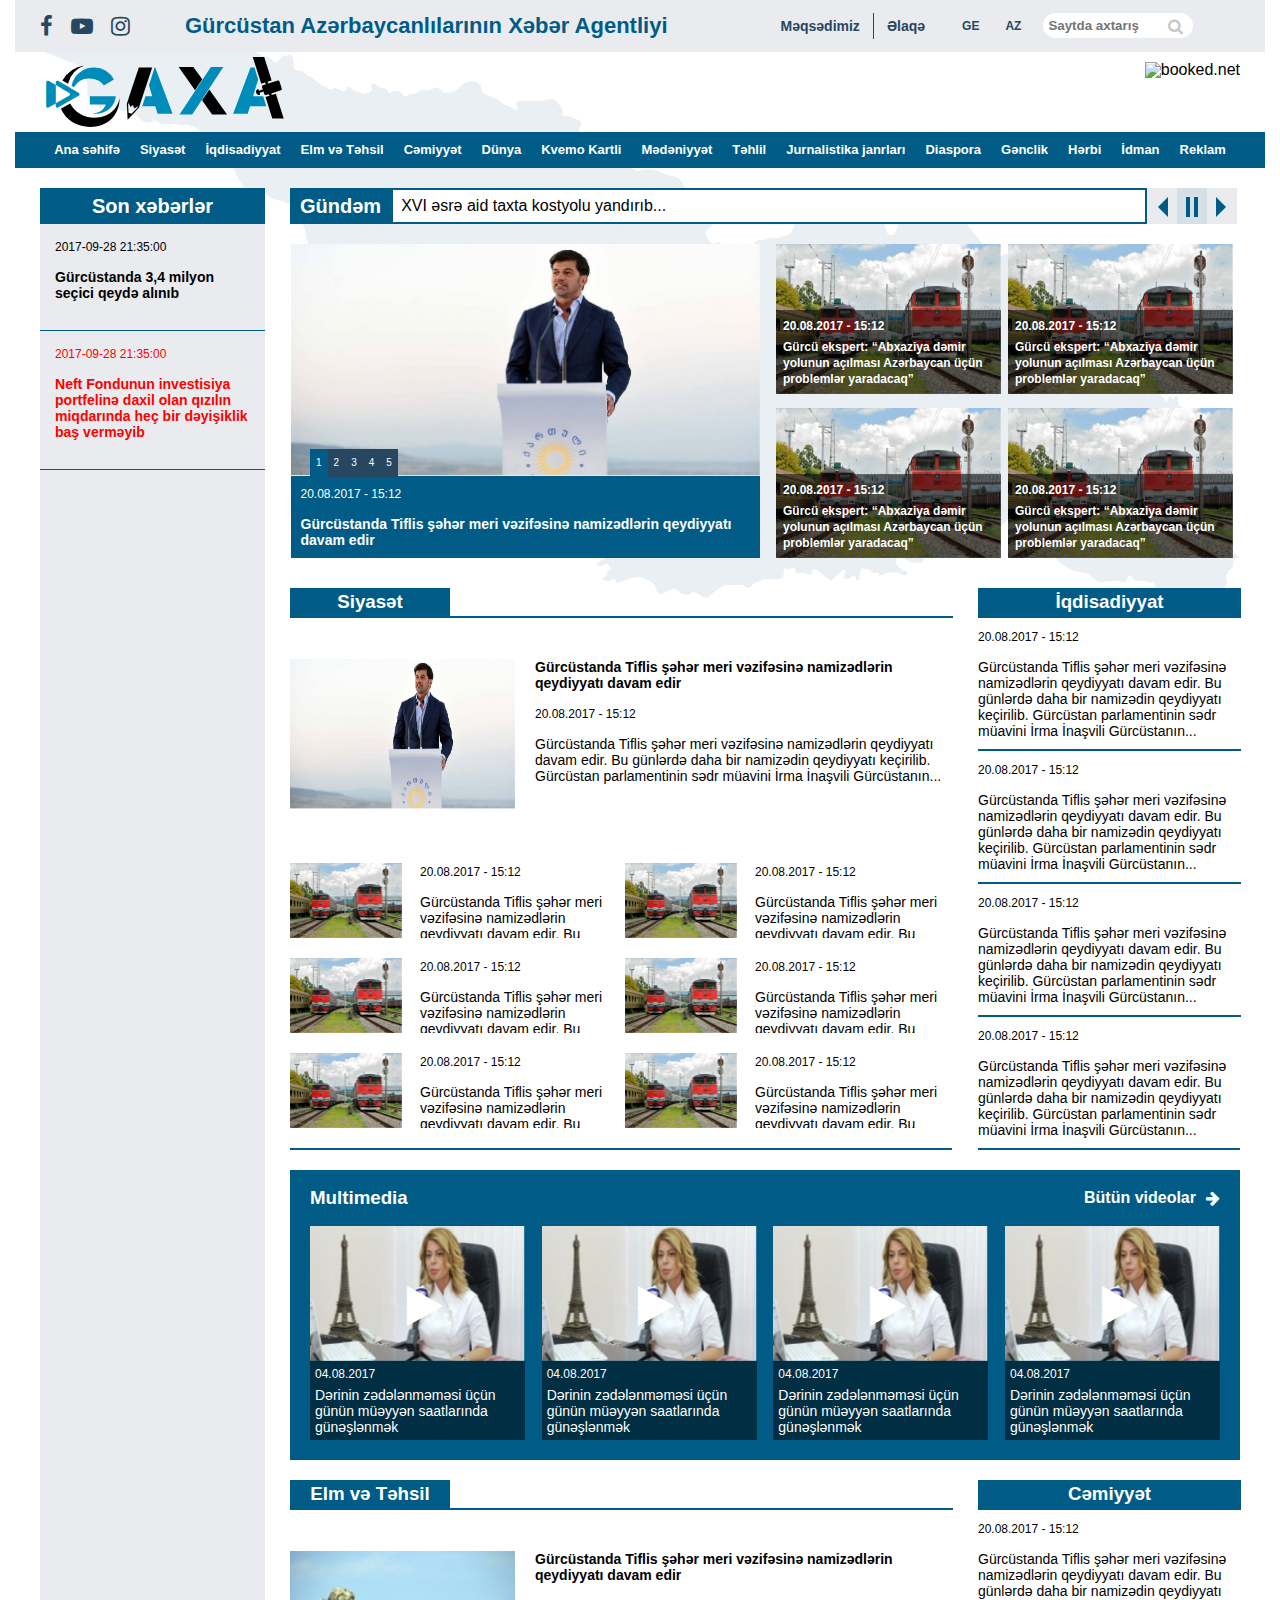
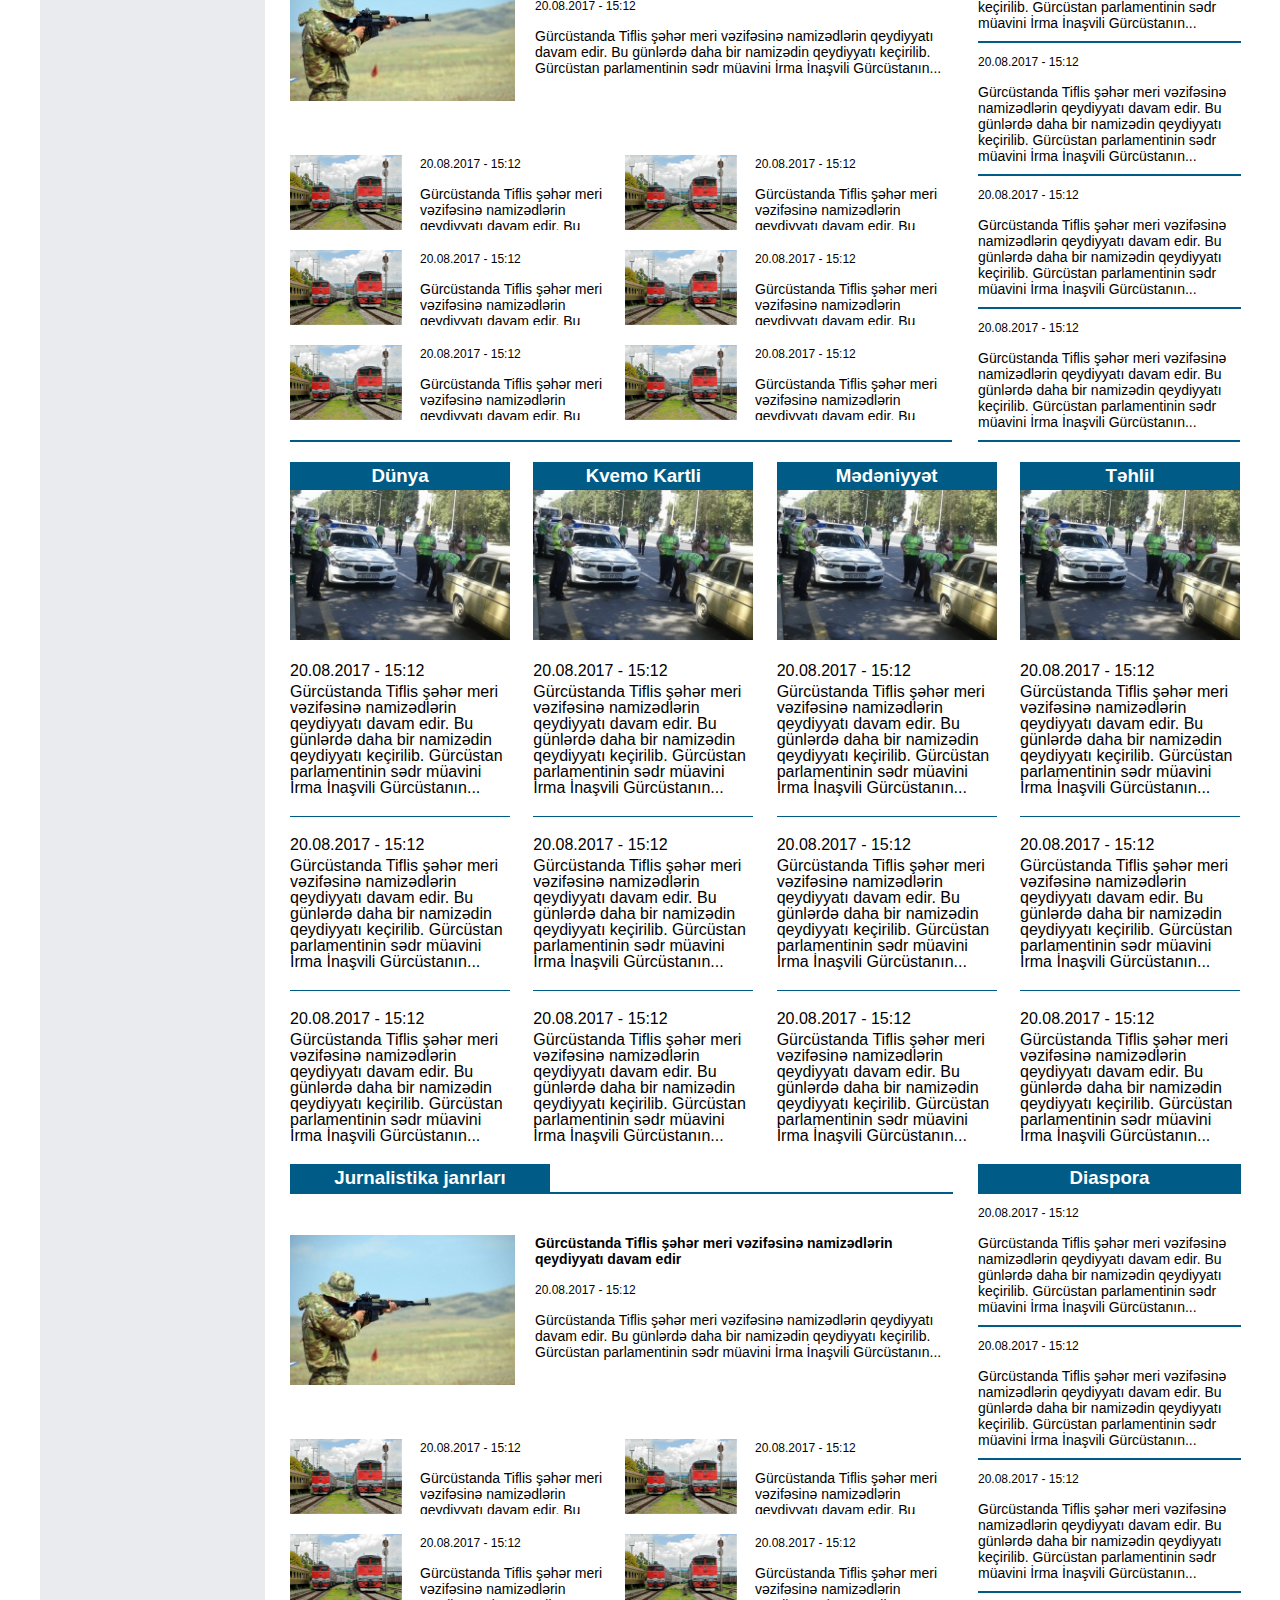
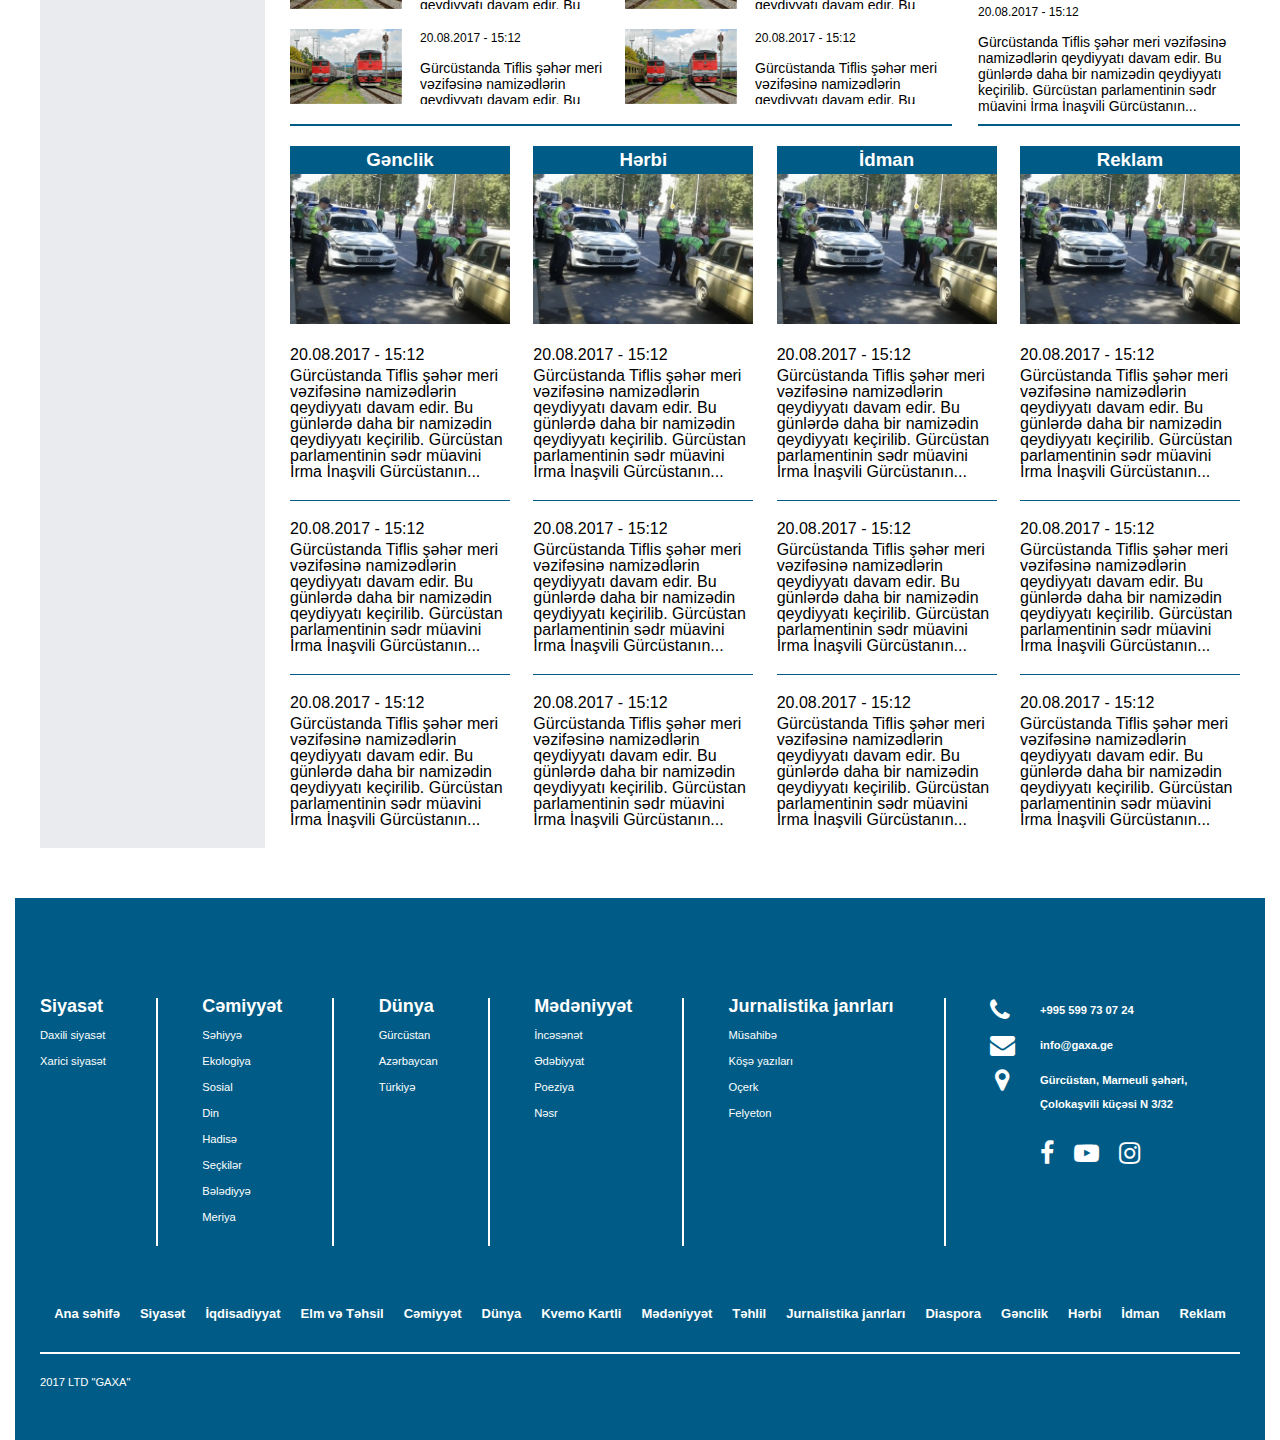
==== commit 02d16455: "Breaking news ticker." ====
--- a/index.html
+++ b/index.html
@@ -129,14 +129,23 @@
                             </div>
                         </div>
                         <div class="right">
-                            <div class="breaking-news" id="bn10">
+                            <!--<div id="newsData" class="row newsCss"></div>-->
+                            <!--<ul id="newsList">-->
+                                <!--<li class="news-item" >1 jQuery News Ticker, Lorem ipsum dolor sit amet !</li>-->
+                                <!--<li class="news-item" >2 jQuery News Ticker, nunc nobis videntur parum clari, fiant sollemnes in futurum !</li>-->
+                                <!--<li class="news-item" >3 jQuery News Ticker, claritatem insitam; est usus legentis in iis qui facit eorum  !</li>-->
+                            <!--</ul>-->
+                            <div class="breaking-news">
                                 <div class="bn-title">
                                     <h3 class="breaking-news__header">Gündəm</h3>
-                                    <span></span>
-                                </div>
-                                <ul class="breaking-news__list">
-                                    <li style="display: block; width: 100%;"><a href="#">Üç çexiyalı XVI əsrə aid taxta kostyolu yandırıb...</a></li>
-                                </ul>
+                                </div>
+                                <div class="breaking-news__container">
+                                    <ul id="newsList" class="breaking-news__list">
+                                        <li class="news-item"><a href="#">XVI əsrə aid taxta kostyolu yandırıb...</a></li>
+                                        <li class="news-item"><a href="#">Aid taxta kostyolu yandırıb...</a></li>
+                                        <li class="news-item"><a href="#">Üç çexiyalı XVI əsrə aid taxta kostyolu yandırıb...</a></li>
+                                    </ul>
+                                </div>
                                 <div class="breaking-news__nav">
                                     <span class="nav-prev breaking-news__nav-item"></span>
                                     <span class="nav-pause breaking-news__nav-item"></span>
@@ -900,6 +909,7 @@
                 </footer>
             <script src="lib/jquery-3.2.1.min.js"></script>
             <script src="lib/owlcarousel/owl.carousel.min.js"></script>
+            <script src="lib/newsTicker.js"></script>
             <script src="js/main.js"></script>
             <div class="faceboookwidget" style="">
                 <div>
--- a/css/style.css
+++ b/css/style.css
@@ -667,7 +667,6 @@
 
 body {
   font-family: Arial, sans-serif;
-  background: url(../img/bg-img.png) no-repeat top center;
   margin: 0;
   line-height: 16px;
   display: -webkit-box;
@@ -681,6 +680,9 @@
   -webkit-box-pack: justify;
       -ms-flex-pack: justify;
           justify-content: space-between; }
+
+.main-page {
+  background: url(../img/bg-img.png) no-repeat top center; }
 
 .top {
   display: -webkit-box;
@@ -832,7 +834,7 @@
 
 .main-page {
   width: 1250px;
-  margin: auto auto auto -490px;
+  margin: auto auto auto -625px;
   z-index: 99999999;
   position: absolute;
   left: 50%;
@@ -845,13 +847,16 @@
   margin-bottom: 20px; }
 
 .breaking-news__list {
-  background-color: #FFFFFF;
   -webkit-box-sizing: border-box;
           box-sizing: border-box;
   margin: 0;
   width: 752px;
-  padding: 8px;
-  border: 2px solid #005C86; }
+  padding: 8px; }
+
+.breaking-news__container {
+  border: 2px solid #005C86;
+  background-color: #FFFFFF;
+  width: 752px; }
 
 .breaking-news__header {
   margin: 0;
@@ -874,9 +879,11 @@
   height: 100%; }
 
 .nav-pause {
+  cursor: pointer;
   background-color: #D4E0E4; }
 
 .nav-prev {
+  cursor: pointer;
   position: relative; }
 
 .nav-prev::after {
@@ -891,6 +898,7 @@
   border-right: 10px solid #005C86; }
 
 .nav-next {
+  cursor: pointer;
   position: relative; }
 
 .nav-next::after {
@@ -943,3 +951,7 @@
 
 .weather-widget {
   padding-top: 10px; }
+
+@media (max-width: 1024px) {
+  .main-page {
+    margin: auto auto auto -490px; } }
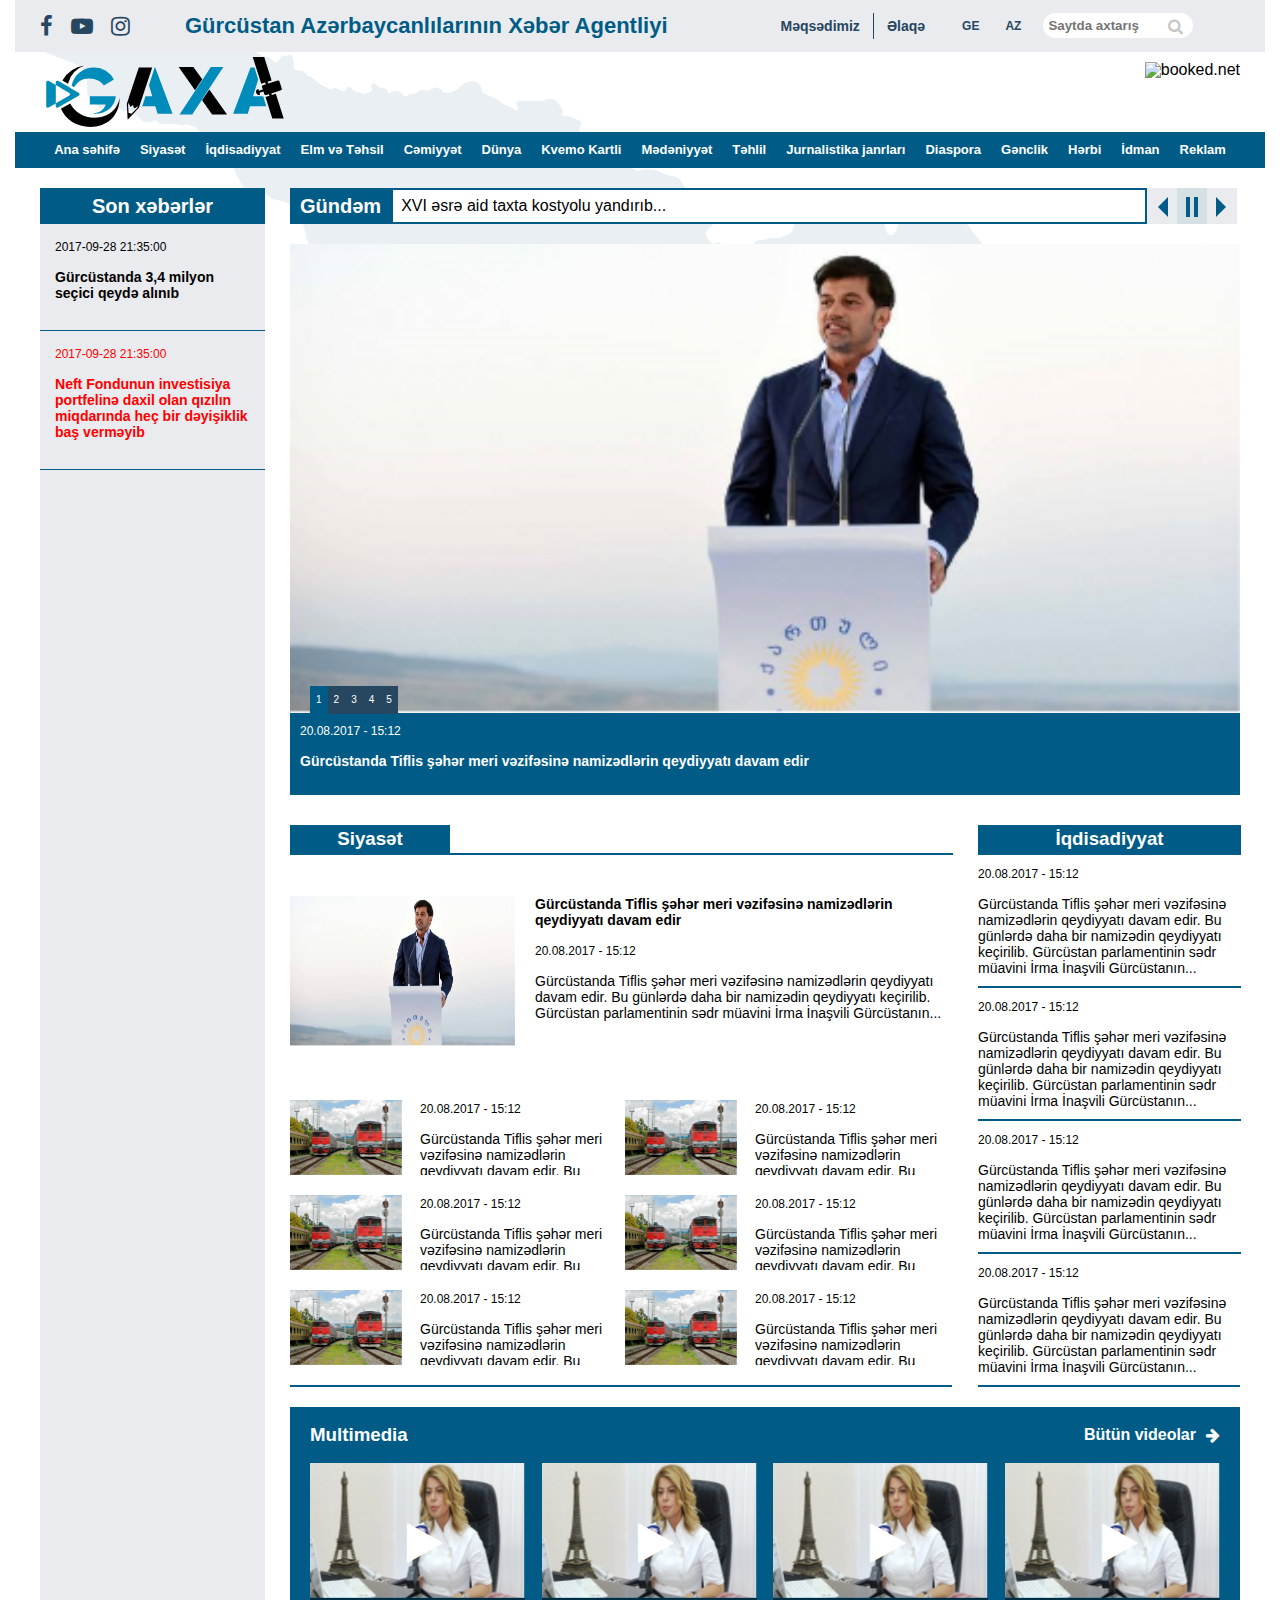
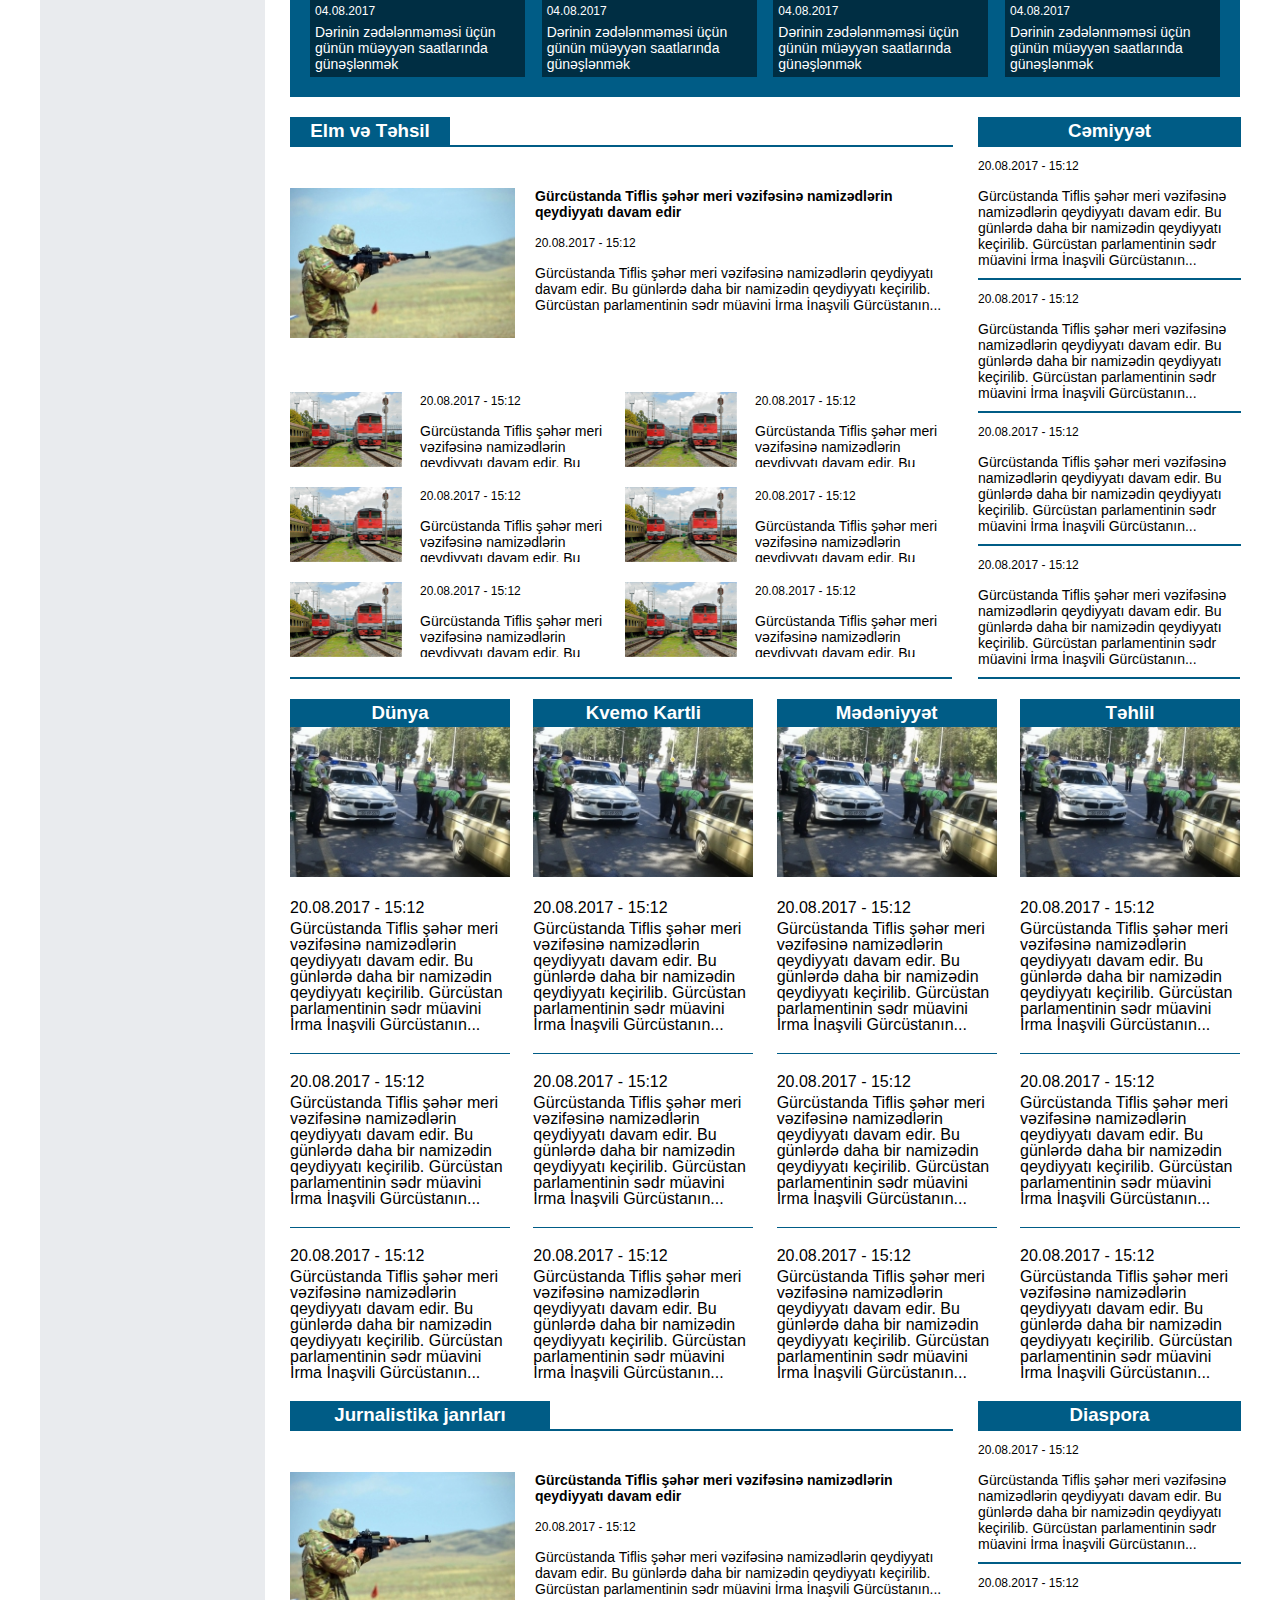
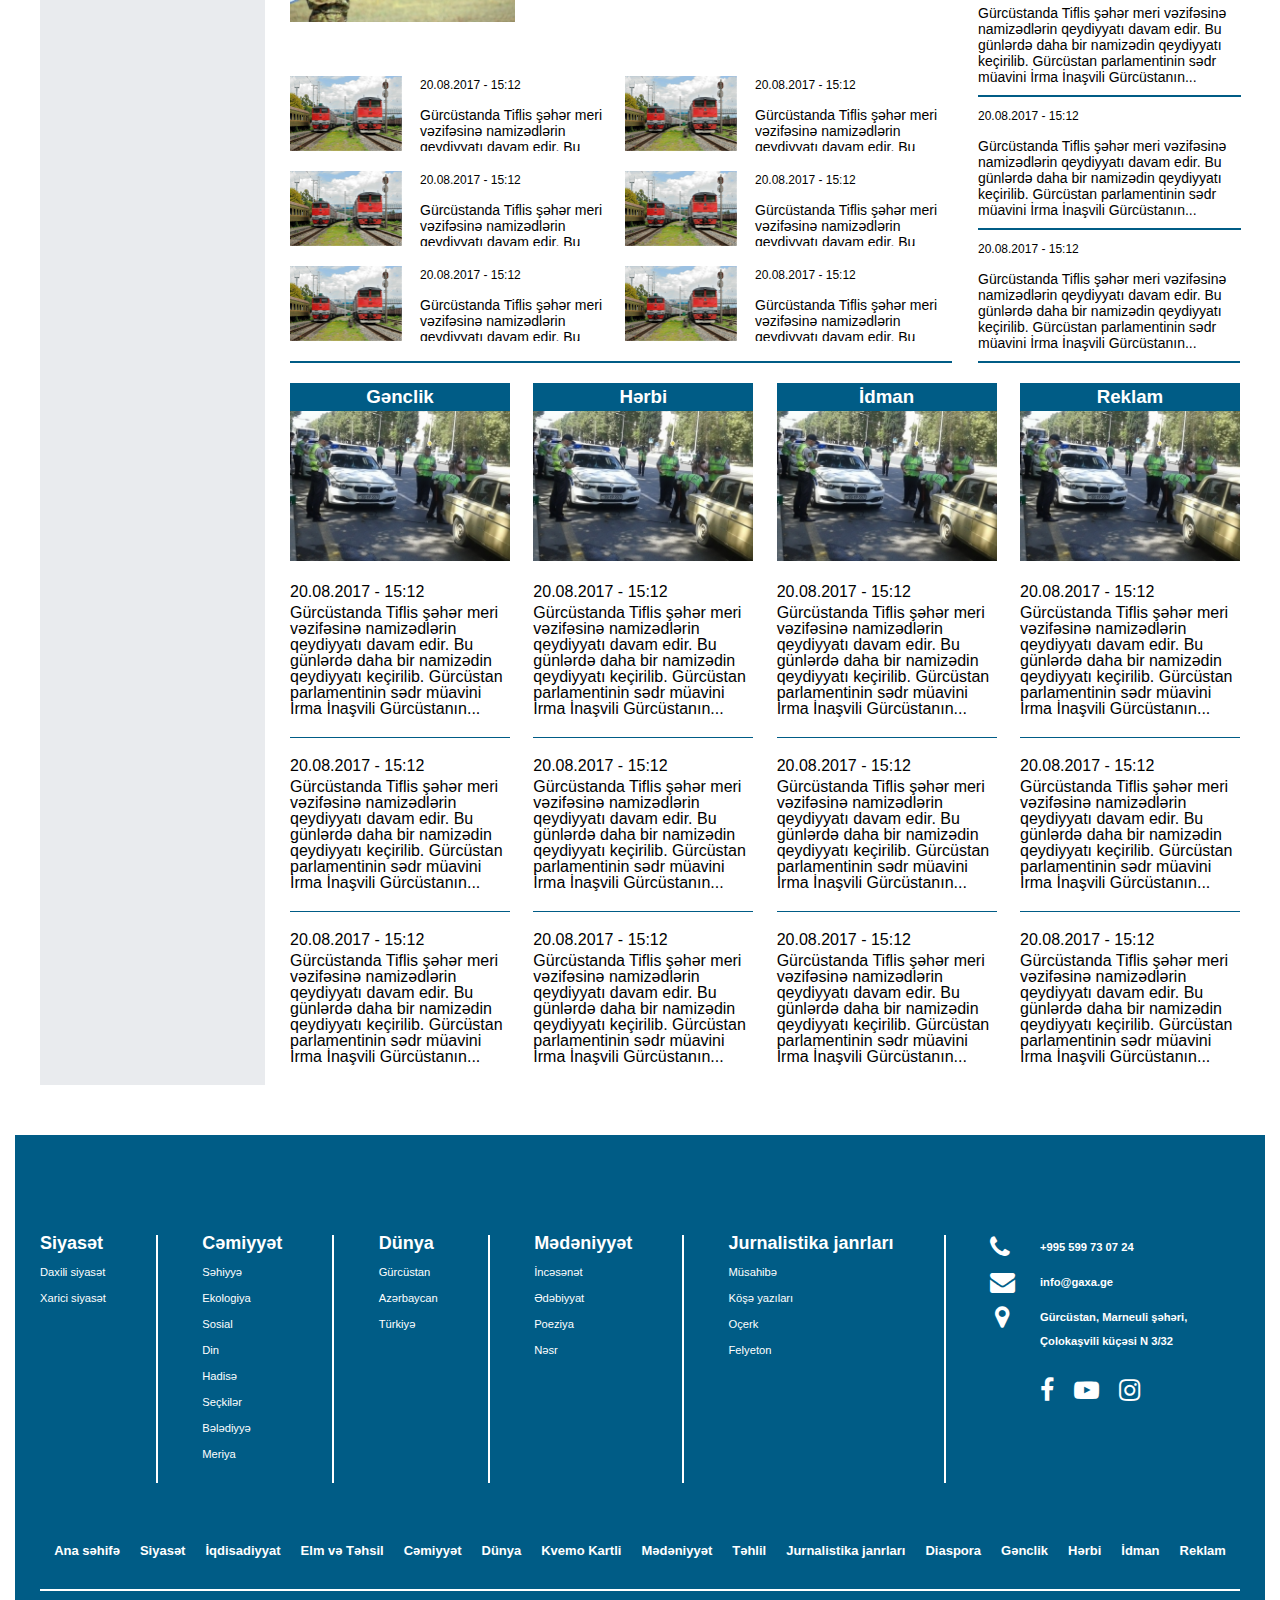
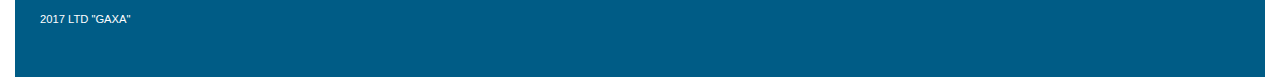
==== commit a2e70140: "Расширил слайдер." ====
--- a/index.html
+++ b/index.html
@@ -129,12 +129,6 @@
                             </div>
                         </div>
                         <div class="right">
-                            <!--<div id="newsData" class="row newsCss"></div>-->
-                            <!--<ul id="newsList">-->
-                                <!--<li class="news-item" >1 jQuery News Ticker, Lorem ipsum dolor sit amet !</li>-->
-                                <!--<li class="news-item" >2 jQuery News Ticker, nunc nobis videntur parum clari, fiant sollemnes in futurum !</li>-->
-                                <!--<li class="news-item" >3 jQuery News Ticker, claritatem insitam; est usus legentis in iis qui facit eorum  !</li>-->
-                            <!--</ul>-->
                             <div class="breaking-news">
                                 <div class="bn-title">
                                     <h3 class="breaking-news__header">Gündəm</h3>
@@ -188,56 +182,6 @@
                                             <div class="slide__legend">
                                                 <span class="date">20.08.2017 - 15:12</span>
                                                 <h3 class="slide__header">Gürcüstanda Tiflis şəhər meri vəzifəsinə namizədlərin qeydiyyatı davam edir</h3>
-                                            </div>
-                                        </div>
-                                    </div>
-                                </div>
-                                <div class="top-left">
-                                    <div class="top-left__news">
-                                        <div class="top-left__news-content">
-                                            <a href="">
-                                                <img src="img/top-left-news-1.png" alt="" class="top-left__news-img">
-                                                <div class="top-left__news-legend">
-                                                    <span class="top-left__news-date">20.08.2017 - 15:12</span>
-                                                    <h3 class="top-left__news-header">Gürcü ekspert: “Abxaziya dəmir yolunun
-                                                        açılması Azərbaycan üçün problemlər
-                                                        yaradacaq”</h3>
-                                                </div>
-                                            </a>
-                                        </div>
-                                    </div>
-                                    <div class="top-left__news">
-                                        <div class="top-left__news-content">
-                                            <a href="">
-                                                <img src="img/top-left-news-1.png" alt="" class="top-left__news-img">
-                                                <div class="top-left__news-legend">
-                                                    <span class="top-left__news-date">20.08.2017 - 15:12</span>
-                                                    <h3 class="top-left__news-header">Gürcü ekspert: “Abxaziya dəmir yolunun
-                                                        açılması Azərbaycan üçün problemlər
-                                                        yaradacaq”</h3>
-                                                </div>
-                                            </a>
-                                        </div>
-                                    </div>
-                                    <div class="top-left__news">
-                                        <div class="top-left__news-content">
-                                            <img src="img/top-left-news-1.png" alt="" class="top-left__news-img">
-                                            <div class="top-left__news-legend">
-                                                <span class="top-left__news-date">20.08.2017 - 15:12</span>
-                                                <h3 class="top-left__news-header">Gürcü ekspert: “Abxaziya dəmir yolunun
-                                                    açılması Azərbaycan üçün problemlər
-                                                    yaradacaq”</h3>
-                                            </div>
-                                        </div>
-                                    </div>
-                                    <div class="top-left__news">
-                                        <div class="top-left__news-content">
-                                            <img src="img/top-left-news-1.png" alt="" class="top-left__news-img">
-                                            <div class="top-left__news-legend">
-                                                <span class="top-left__news-date">20.08.2017 - 15:12</span>
-                                                <h3 class="top-left__news-header">Gürcü ekspert: “Abxaziya dəmir yolunun
-                                                    açılması Azərbaycan üçün problemlər
-                                                    yaradacaq”</h3>
                                             </div>
                                         </div>
                                     </div>
--- a/css/style.css
+++ b/css/style.css
@@ -38,7 +38,7 @@
   background: #fafafa; }
 
 .slider {
-  width: 470px;
+  width: 100%;
   margin-right: 16px; }
 
 .slide__legend {
@@ -46,6 +46,7 @@
   color: #FFFFFF;
   padding: 10px;
   overflow: hidden;
+  width: 950px;
   height: 82px;
   font-size: 12px;
   -webkit-box-sizing: border-box;
@@ -56,7 +57,7 @@
 
 .owl-dots {
   position: absolute;
-  top: 205px;
+  top: 442px;
   left: 20px; }
 
 .owl-dot {
